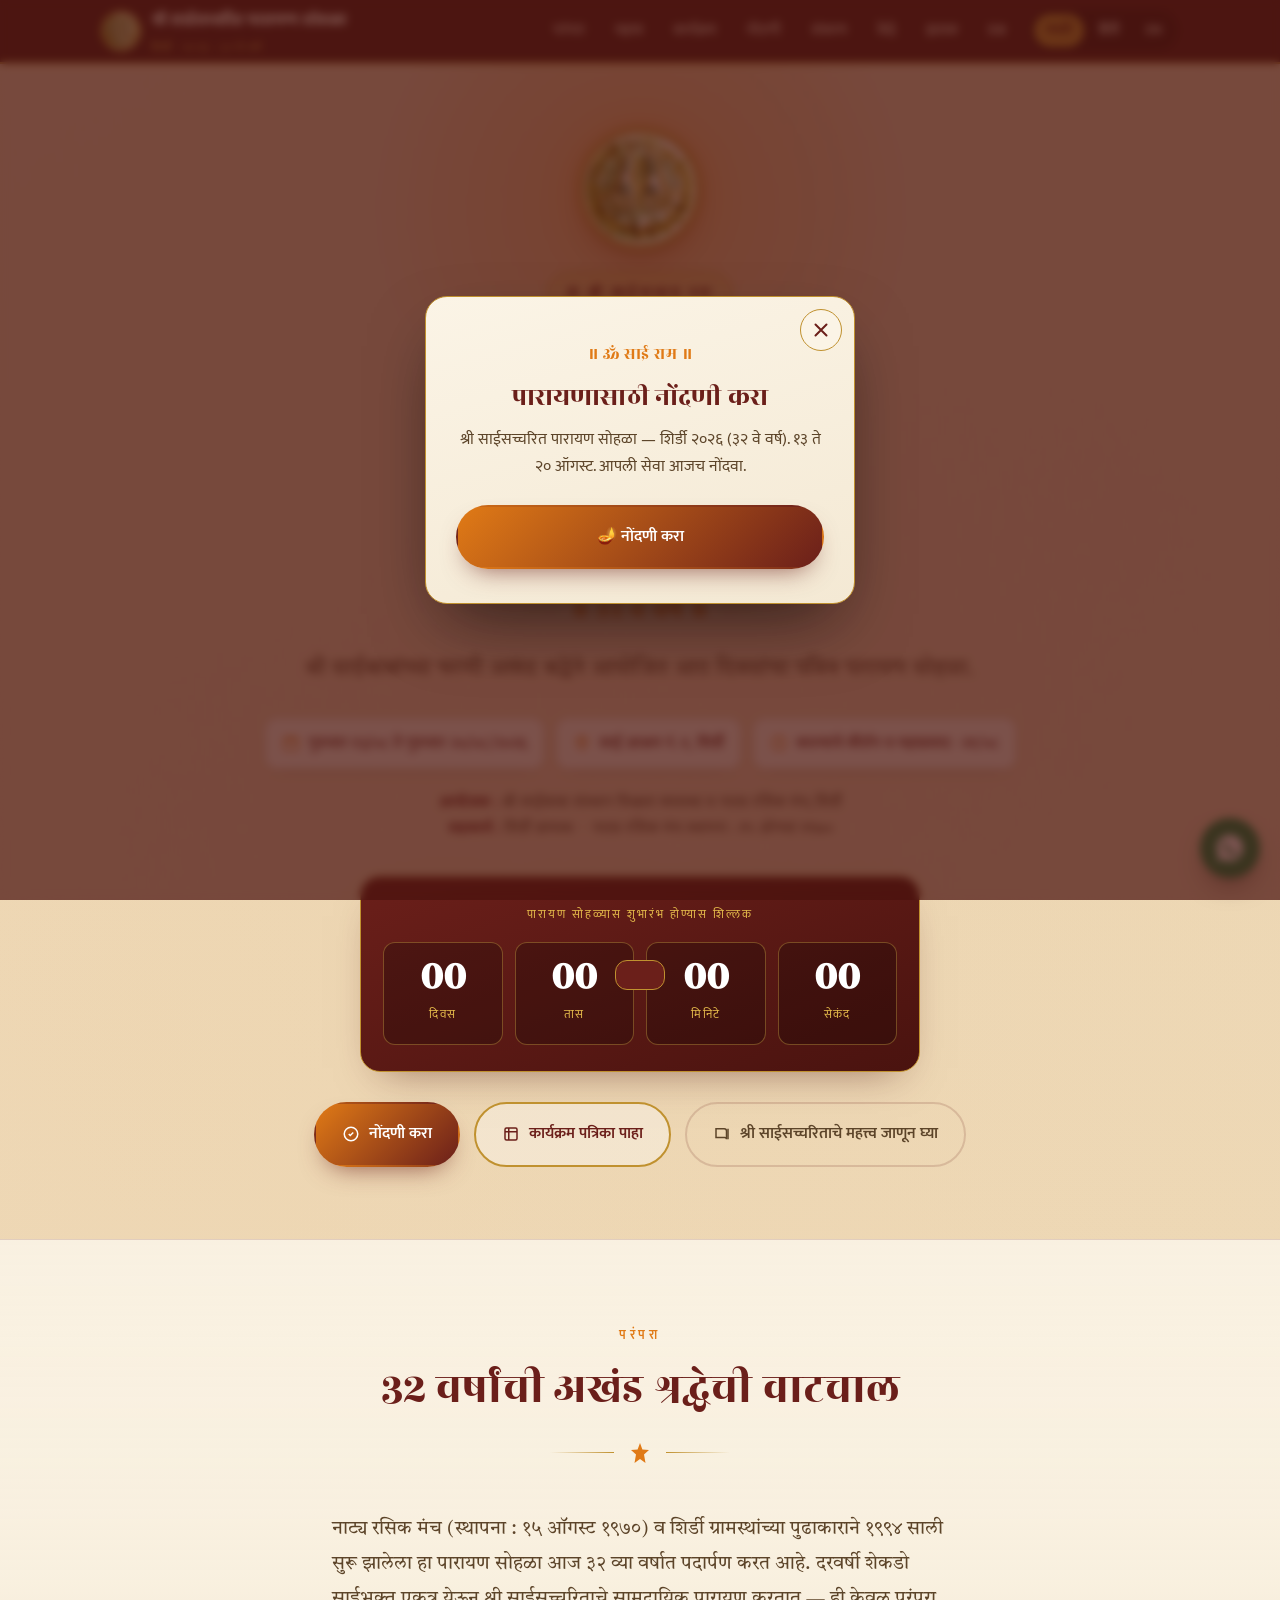
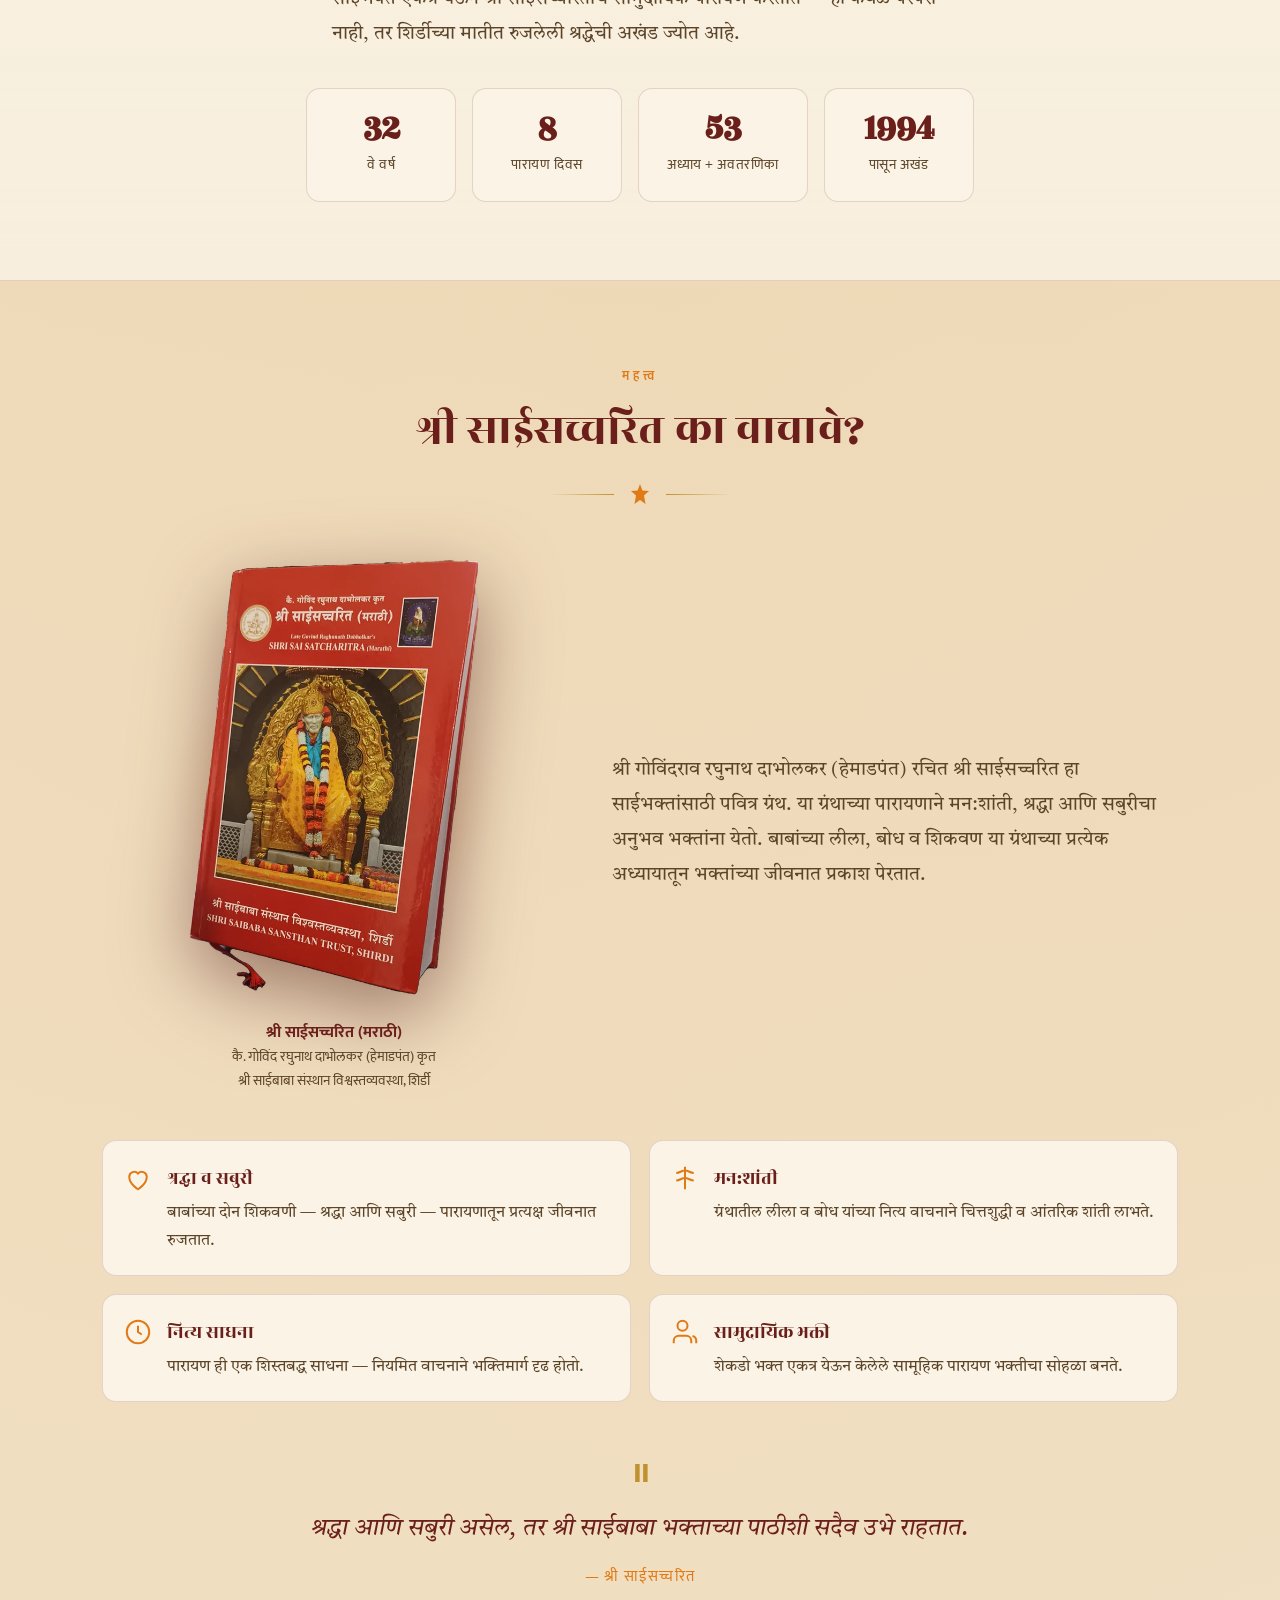
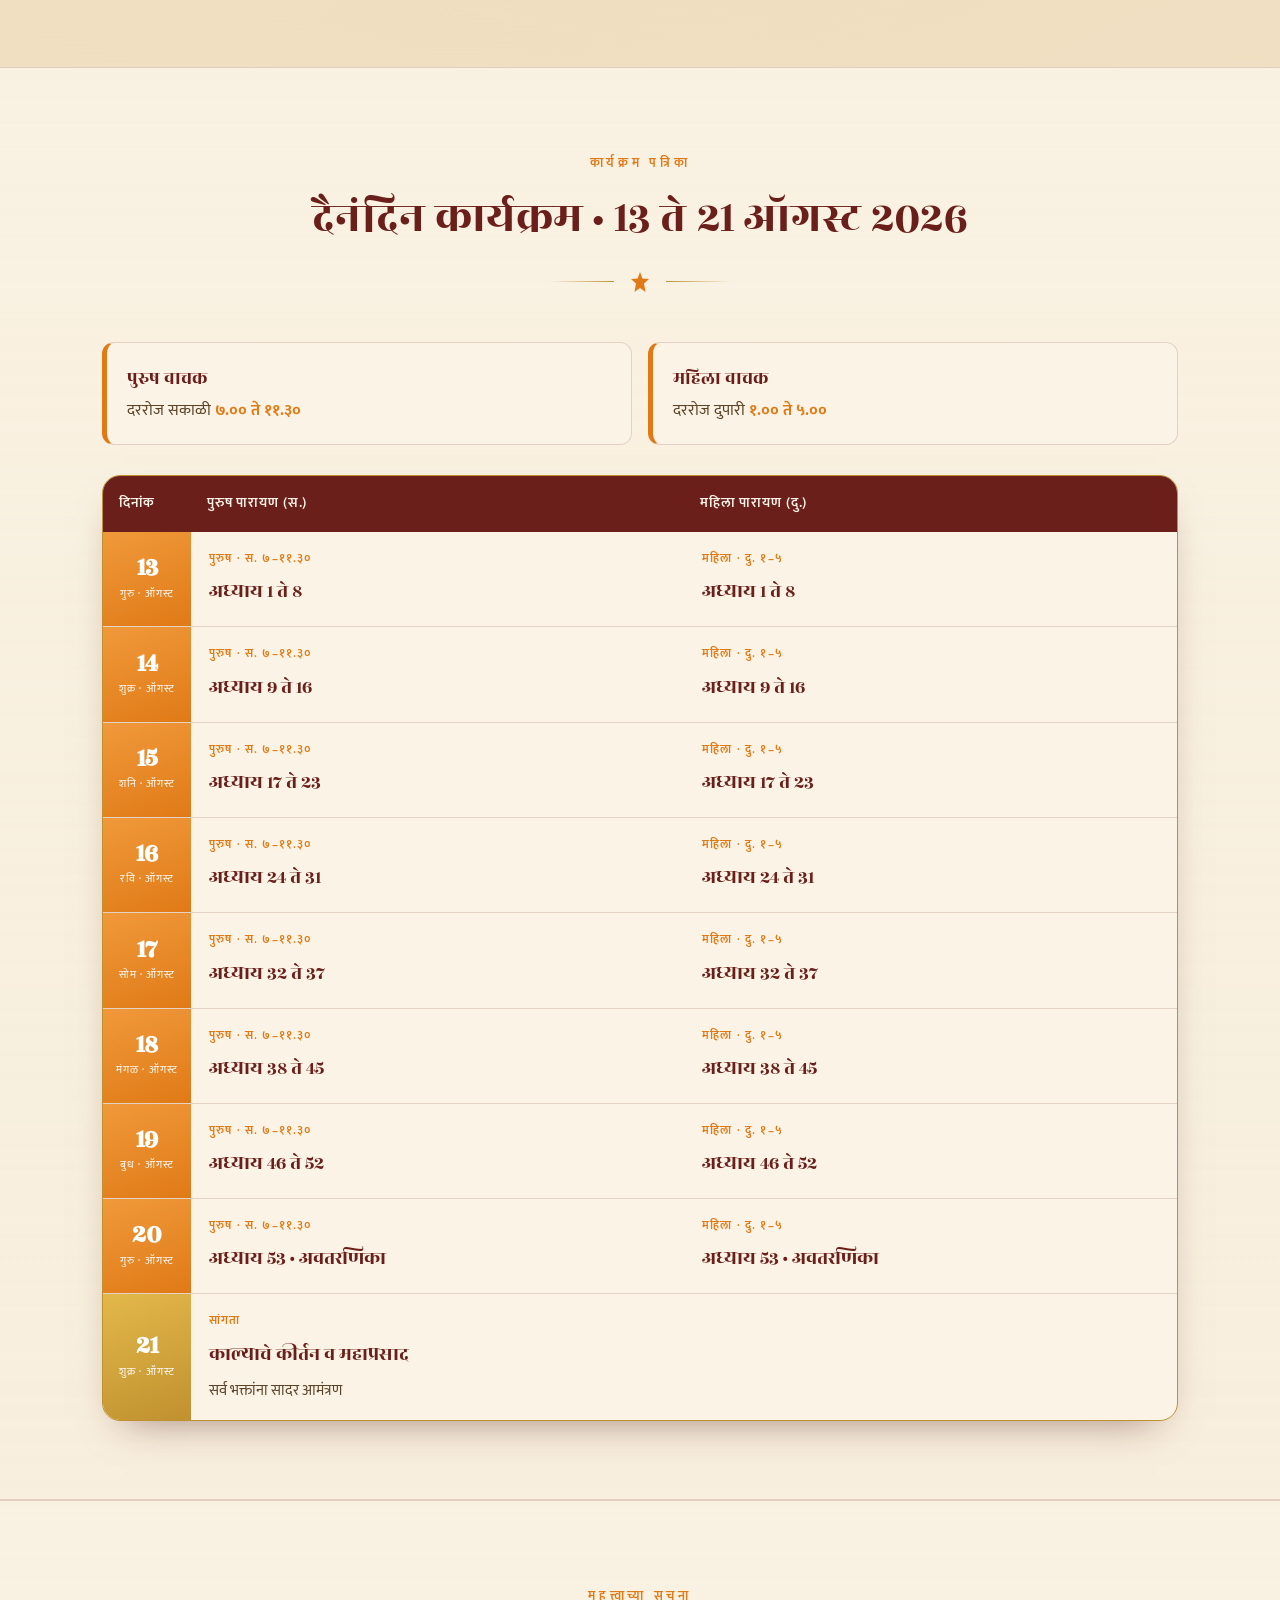
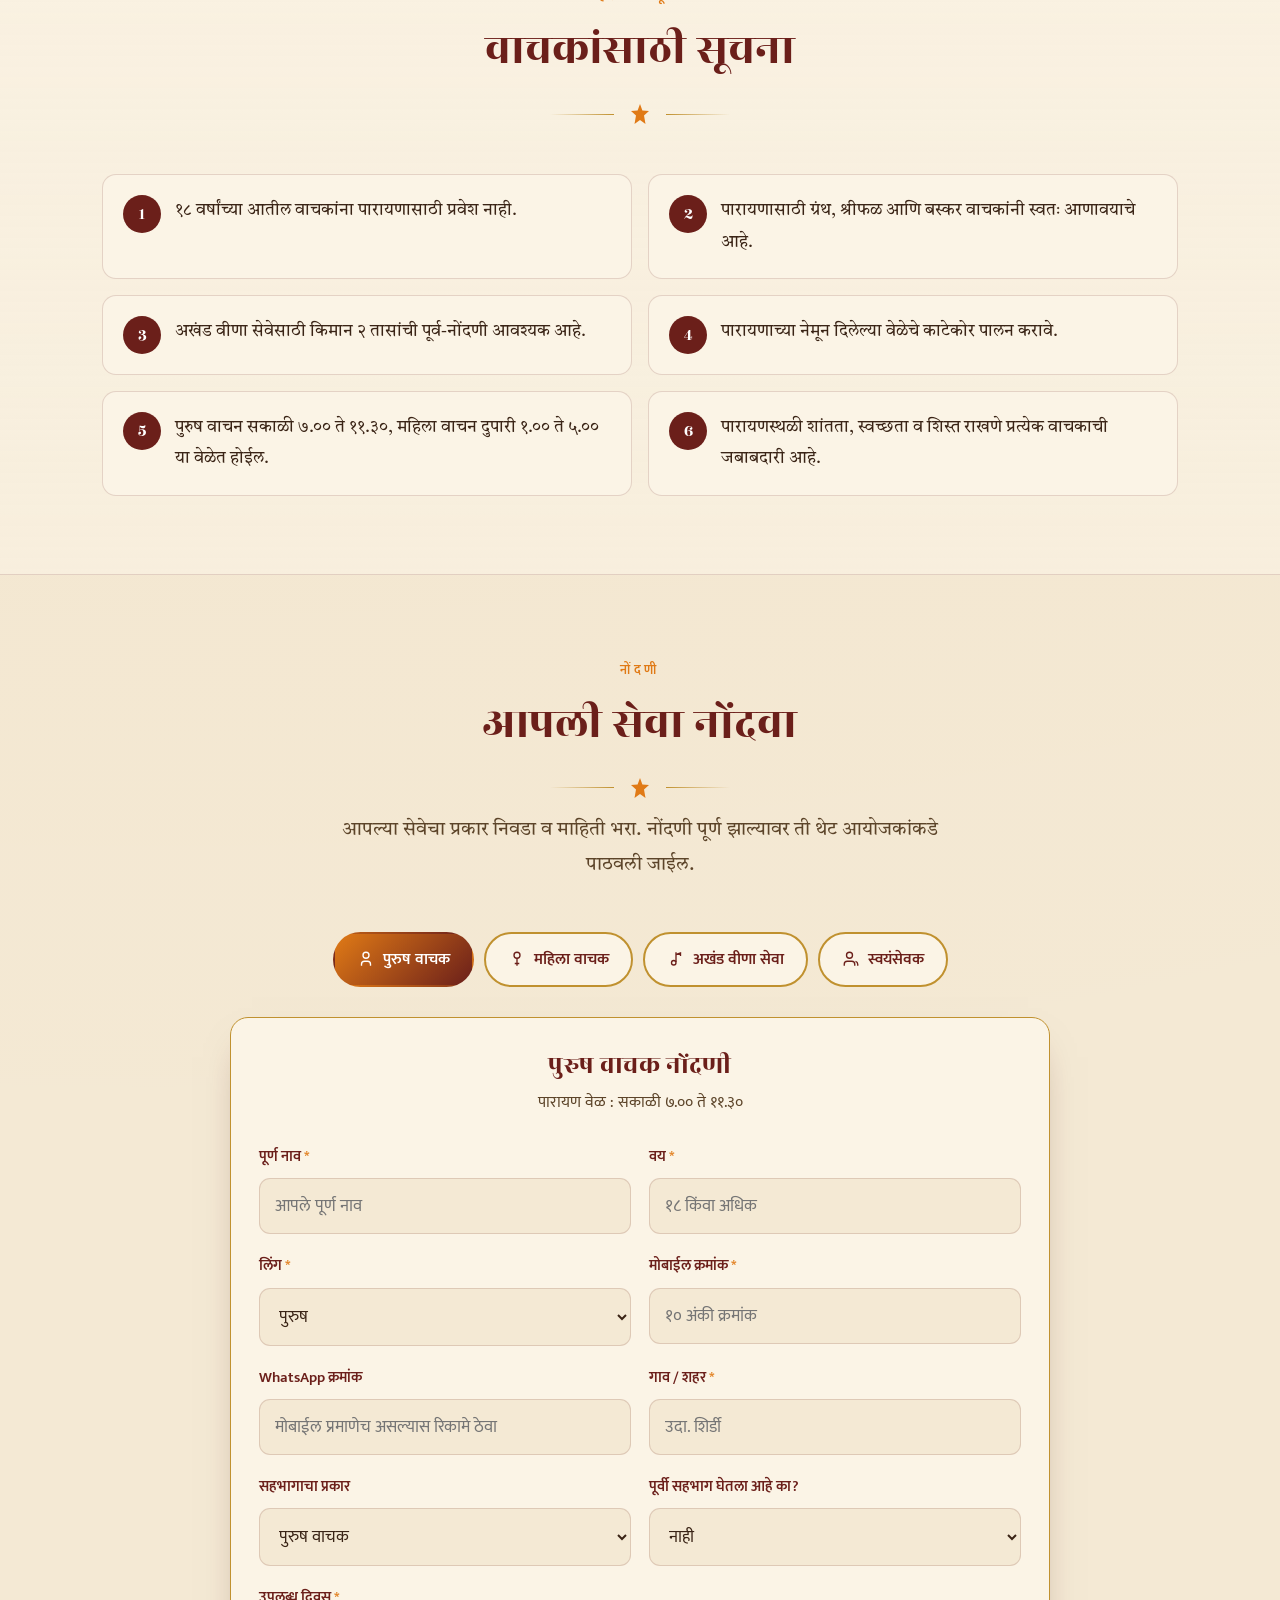
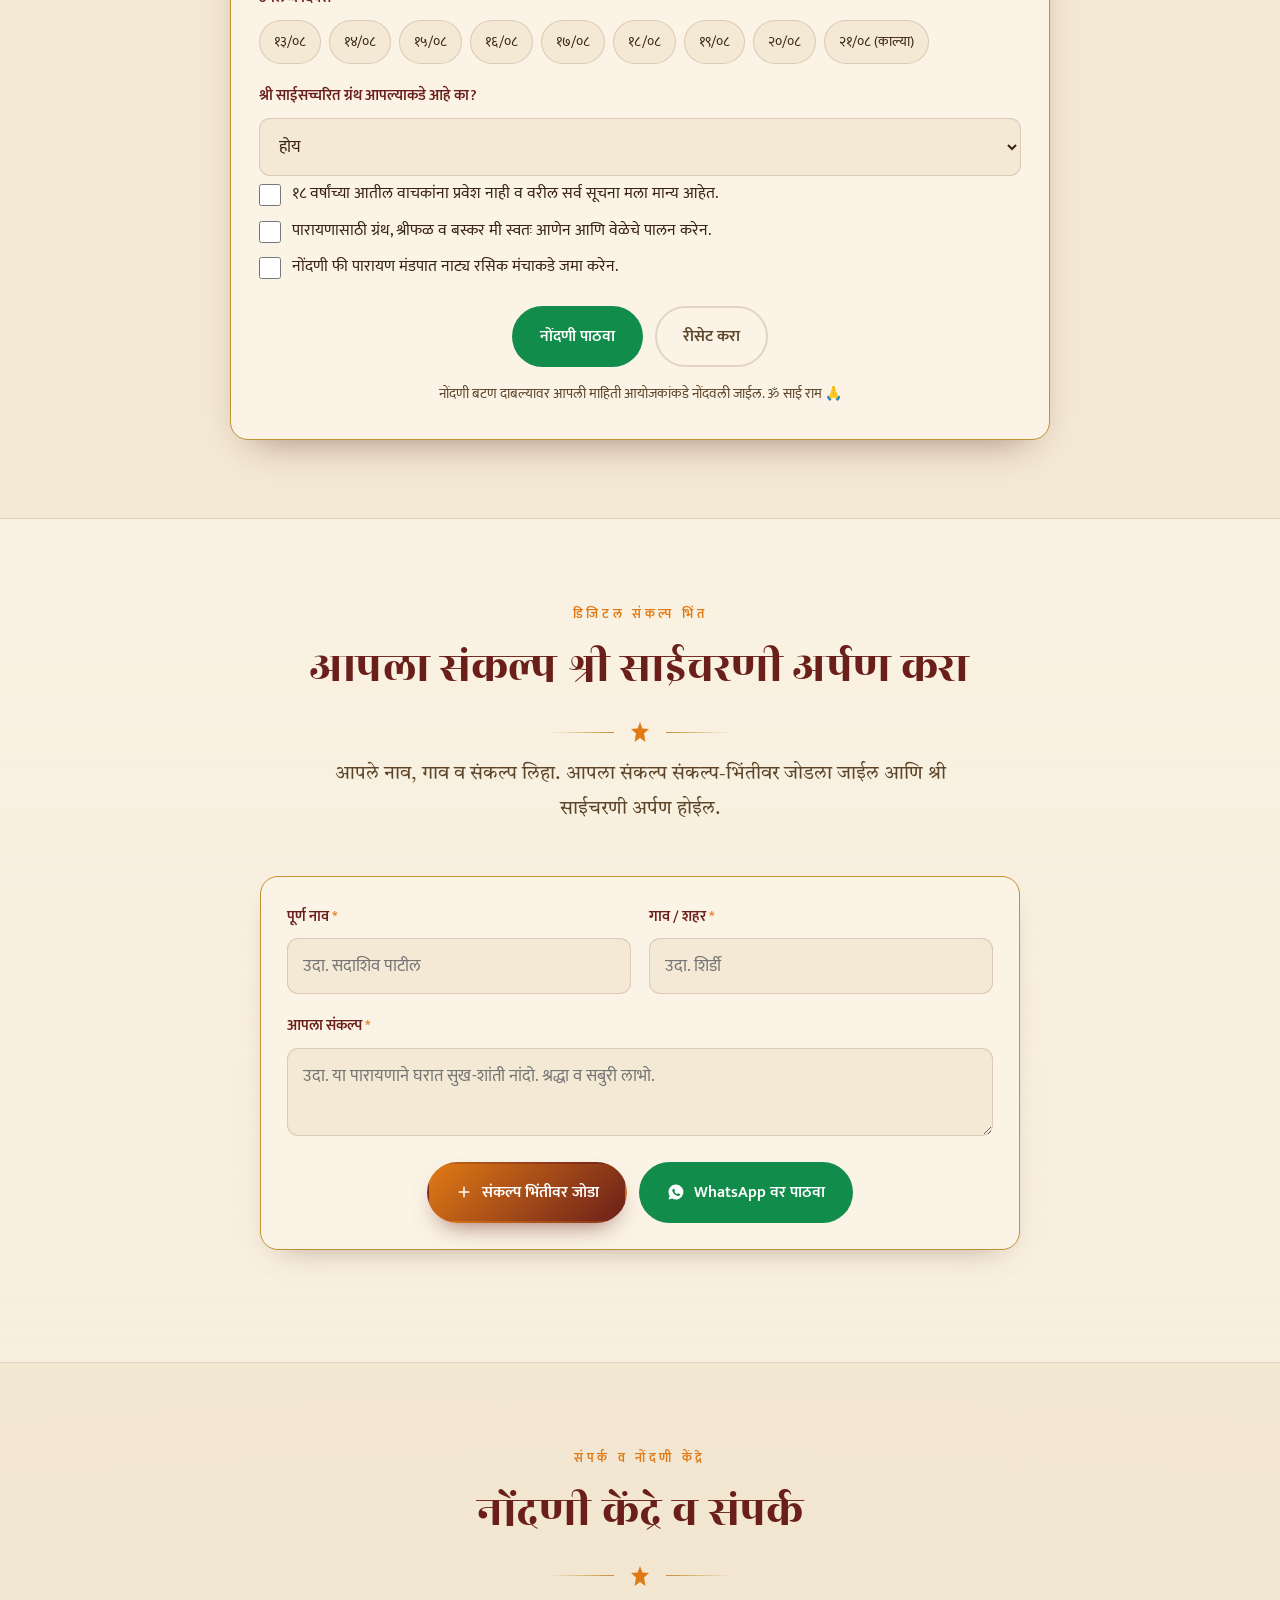
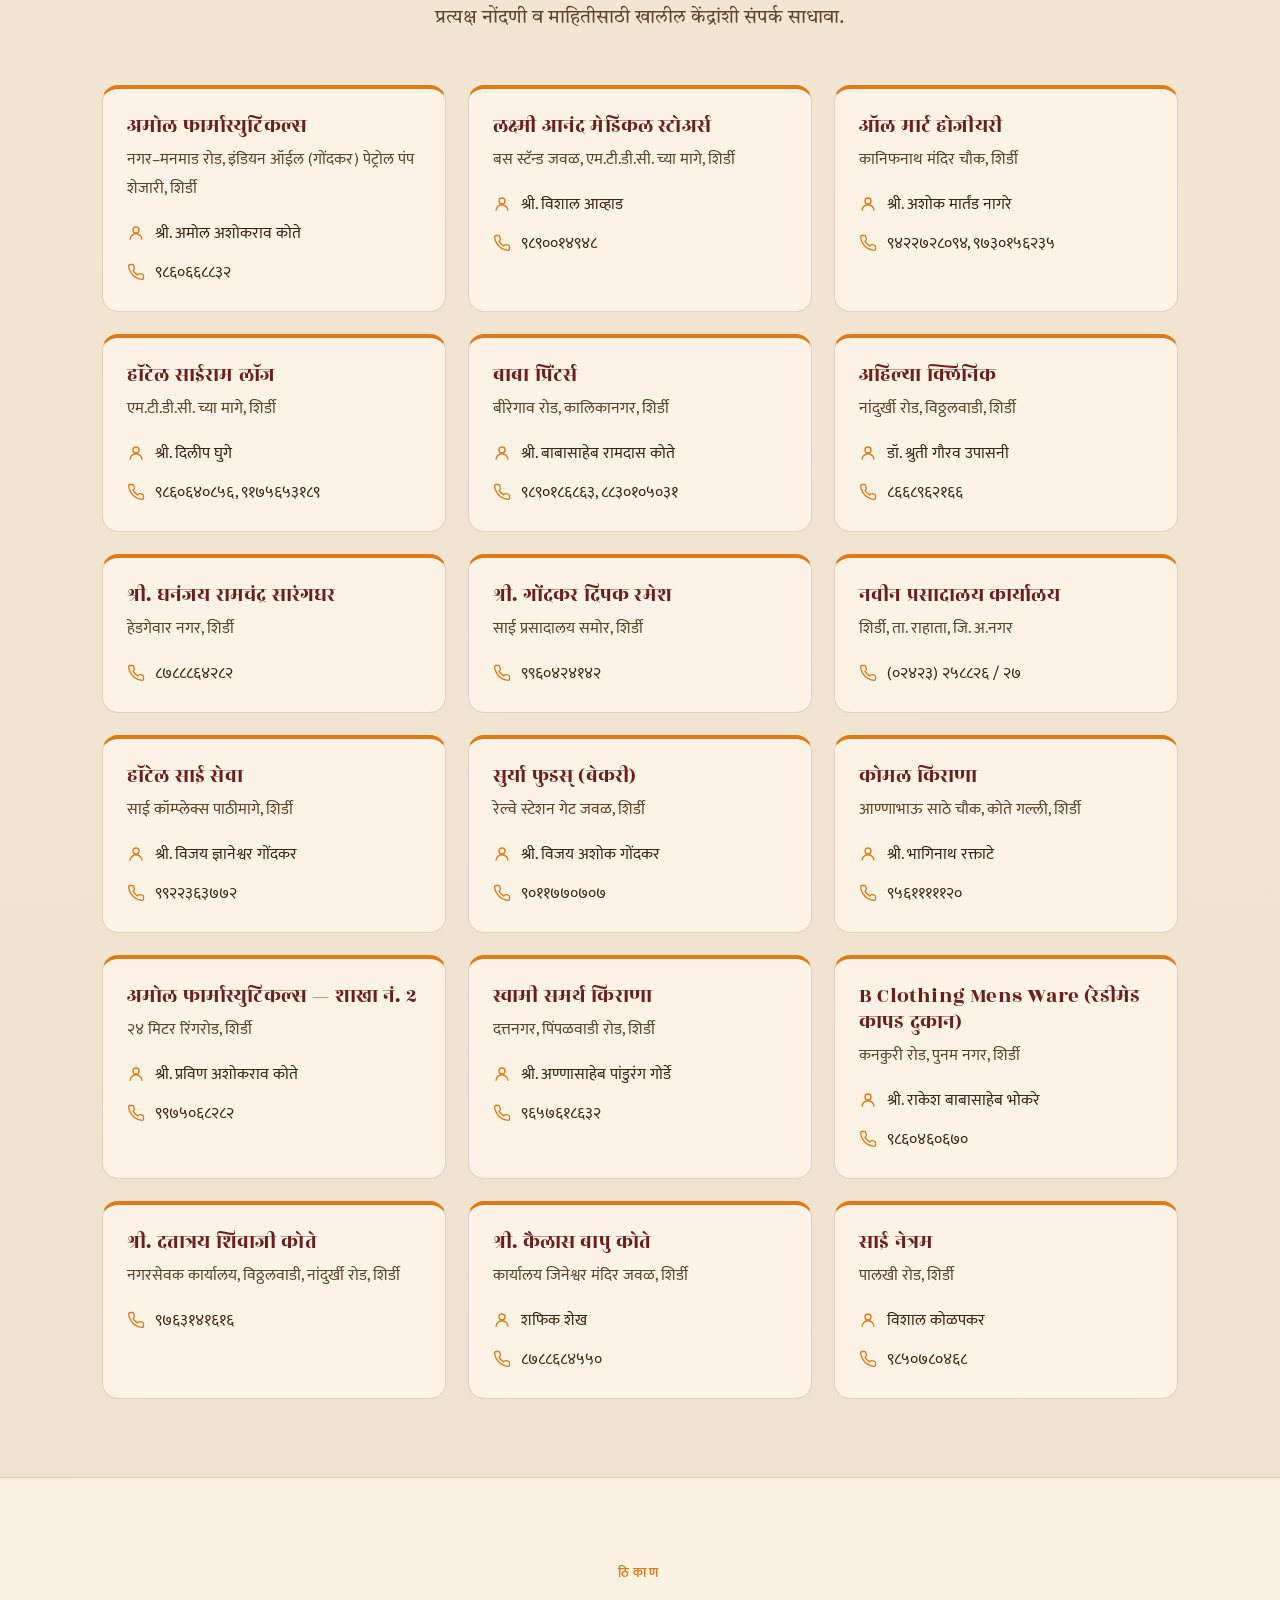
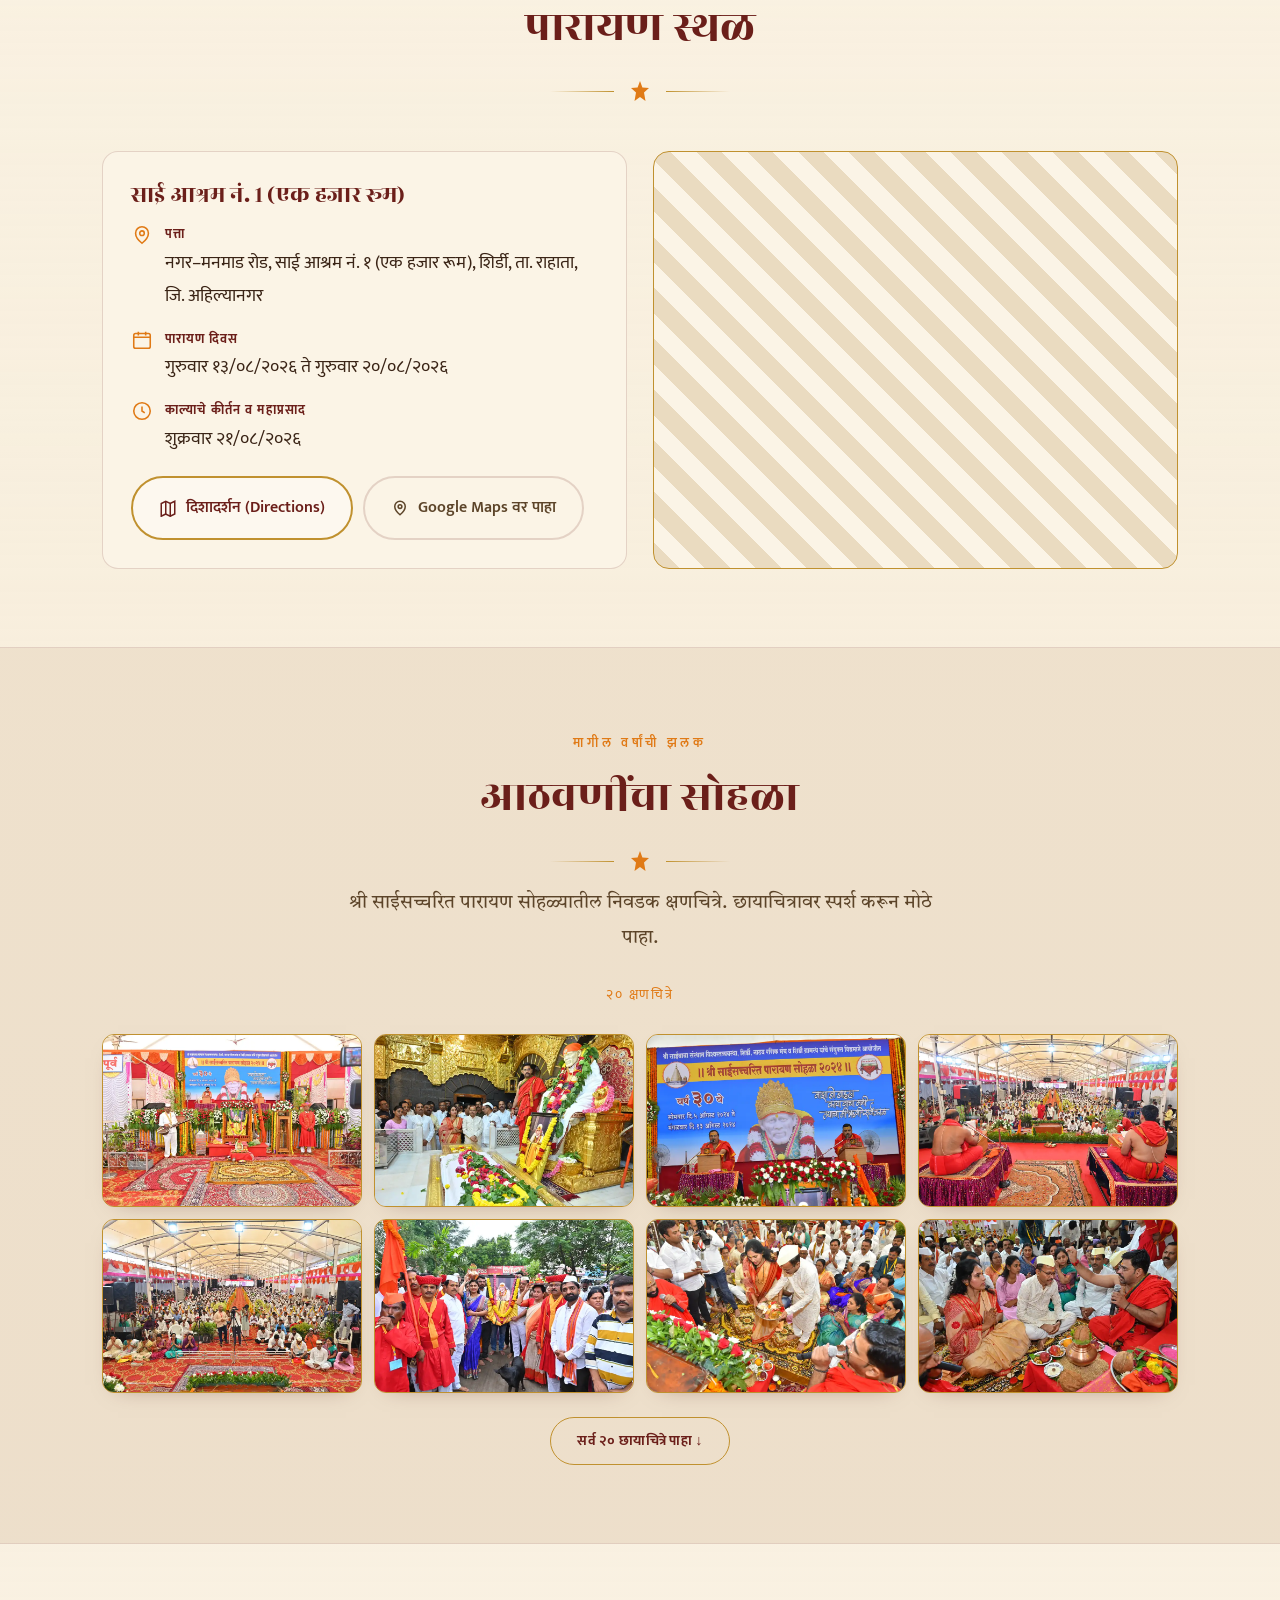
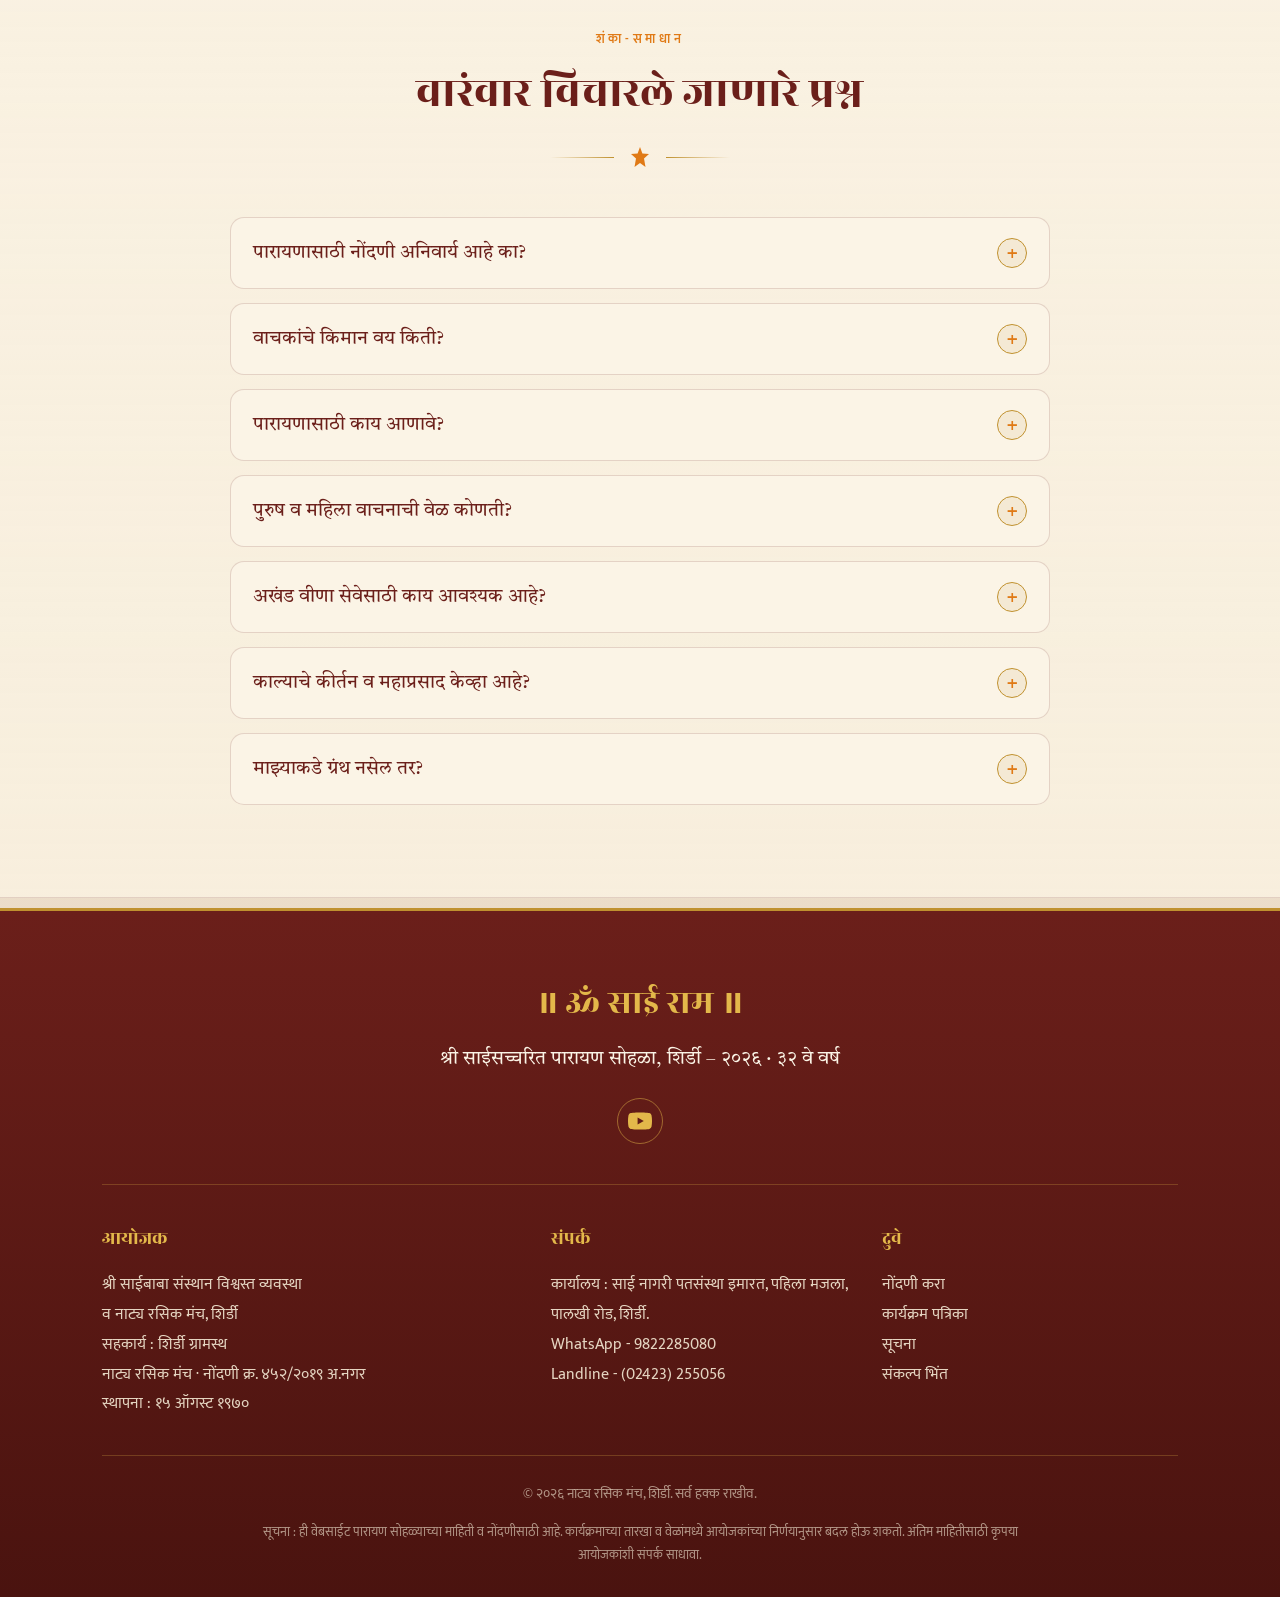
==== index.html @ a716f5c8 "Add files via upload" ====
<!DOCTYPE html>
<html lang="mr">
<head>
<meta charset="UTF-8" />
<meta name="viewport" content="width=device-width, initial-scale=1.0" />
<meta name="referrer" content="strict-origin-when-cross-origin" />
<meta name="robots" content="index, follow, max-image-preview:large, max-snippet:-1" />
<link rel="canonical" href="https://www.saiparayan.org/" />
<link rel="icon" type="image/svg+xml" href="[data-uri]" />

<!-- ===================== SEO ===================== -->
<title>श्री साईसच्चरित पारायण सोहळा, शिर्डी – २०२६ | ३२ वे वर्ष | नोंदणी सुरू</title>
<meta name="description" content="श्री साईसच्चरित पारायण सोहळा, शिर्डी – २०२६ (३२ वे वर्ष). गुरुवार १३ ऑगस्ट ते गुरुवार २० ऑगस्ट २०२६. काल्याचे कीर्तन व महाप्रसाद २१ ऑगस्ट. साई आश्रम नं. १ (एक हजार रूम), नगर–मनमाड रोड, शिर्डी. पुरुष व महिला वाचक, अखंड वीणा सेवा व स्वयंसेवक नोंदणी सुरू." />
<meta name="keywords" content="श्री साईसच्चरित पारायण, शिर्डी पारायण सोहळा 2026, Sai Satcharitra Parayan Shirdi, श्री साईबाबा संस्थान, नाट्य रसिक मंच शिर्डी, अखंड वीणा सेवा, पारायण नोंदणी" />
<meta name="author" content="श्री साईबाबा संस्थान विश्वस्त व्यवस्था व नाट्य रसिक मंच, शिर्डी" />
<meta name="theme-color" content="#6B1F1A" />

<!-- Open Graph -->
<meta property="og:type" content="website" />
<meta property="og:url" content="https://www.saiparayan.org/" />
<meta property="og:title" content="श्री साईसच्चरित पारायण सोहळा, शिर्डी – २०२६ | ३२ वे वर्ष" />
<meta property="og:description" content="गुरुवार १३ ते गुरुवार २० ऑगस्ट २०२६ · काल्याचे कीर्तन व महाप्रसाद २१ ऑगस्ट · साई आश्रम नं. १, शिर्डी. नोंदणी सुरू आहे." />
<meta property="og:locale" content="mr_IN" />
<meta property="og:site_name" content="श्री साईसच्चरित पारायण सोहळा, शिर्डी" />
<meta property="og:image" content="https://www.saiparayan.org/og-image.jpg" />
<meta property="og:image:width" content="1200" />
<meta property="og:image:height" content="630" />
<meta property="og:image:alt" content="श्री साईसच्चरित पारायण सोहळा, शिर्डी – २०२६" />

<!-- Twitter -->
<meta name="twitter:card" content="summary_large_image" />
<meta name="twitter:title" content="श्री साईसच्चरित पारायण सोहळा, शिर्डी – २०२६" />
<meta name="twitter:description" content="३२ वे वर्ष · १३–२० ऑगस्ट २०२६ · साई आश्रम नं. १, शिर्डी · नोंदणी सुरू." />
<meta name="twitter:image" content="https://www.saiparayan.org/og-image.jpg" />

<!-- Structured Event Schema -->
<script type="application/ld+json">
{
  "@context": "https://schema.org",
  "@type": "Event",
  "url": "https://www.saiparayan.org/",
  "image": "https://www.saiparayan.org/og-image.jpg",
  "name": "श्री साईसच्चरित पारायण सोहळा, शिर्डी – २०२६",
  "description": "३२ वे श्री साईसच्चरित पारायण सोहळा. श्री साईबाबा संस्थान विश्वस्त व्यवस्था व नाट्य रसिक मंच, शिर्डी यांच्या वतीने.",
  "startDate": "2026-08-13T07:00:00+05:30",
  "endDate": "2026-08-21T21:00:00+05:30",
  "eventStatus": "https://schema.org/EventScheduled",
  "eventAttendanceMode": "https://schema.org/OfflineEventAttendanceMode",
  "location": {
    "@type": "Place",
    "name": "साई आश्रम नं. १ (एक हजार रूम)",
    "address": {
      "@type": "PostalAddress",
      "streetAddress": "नगर–मनमाड रोड, साई आश्रम नं. १ (एक हजार रूम)",
      "addressLocality": "शिर्डी",
      "addressRegion": "अहिल्यानगर (ता. राहाता)",
      "addressCountry": "IN"
    }
  },
  "organizer": {
    "@type": "Organization",
    "name": "श्री साईबाबा संस्थान विश्वस्त व्यवस्था व नाट्य रसिक मंच, शिर्डी",
    "url": "https://www.saiparayan.org/"
  },
  "offers": {
    "@type": "Offer",
    "price": "0",
    "priceCurrency": "INR",
    "availability": "https://schema.org/InStock",
    "url": "https://www.saiparayan.org/#registration"
  }
}
</script>

<!-- Fonts -->
<link rel="preconnect" href="https://fonts.googleapis.com" />
<link rel="preconnect" href="https://fonts.gstatic.com" crossorigin />
<link href="https://fonts.googleapis.com/css2?family=Rozha+One&family=Tiro+Devanagari+Marathi:ital@0;1&family=Mukta:wght@300;400;500;600;700&display=swap" rel="stylesheet" />

<link rel="stylesheet" href="style.css" />
</head>
<body>

<!-- ===================== TOP BAR ===================== -->
<header class="topbar">
  <div class="wrap">
    <a href="#top" class="brand" aria-label="मुख्यपृष्ठ">
      <img class="brand-logo" src="[data-uri]" alt="श्री साई चरण" width="38" height="38" />
      <span>
        <b>श्री साईसच्चरित पारायण सोहळा</b>
        <small>शिर्डी · २०२६ · ३२ वे वर्ष</small>
      </span>
    </a>
    <nav class="topnav" aria-label="मुख्य नेव्हिगेशन">
      <a href="#about">परंपरा</a>
      <a href="#importance">महत्त्व</a>
      <a href="#schedule">कार्यक्रम</a>
      <a href="#registration">नोंदणी</a>
      <a href="#sankalp">संकल्प</a>
      <a href="#centres">केंद्रे</a>
      <a href="#gallery">झलक</a>
      <a href="#faq">प्रश्न</a>
      <div class="lang-toggle" role="group" aria-label="भाषा निवडा">
        <button data-set-lang="mr" class="active">मराठी</button>
        <button data-set-lang="hi">हिंदी</button>
        <button data-set-lang="en">EN</button>
      </div>
    </nav>
    <div class="lang-toggle lang-mobile" role="group" aria-label="भाषा निवडा">
      <button data-set-lang="mr" class="active">मराठी</button>
      <button data-set-lang="hi">हिंदी</button>
      <button data-set-lang="en">EN</button>
    </div>
    <button class="menu-btn" id="menuBtn" aria-label="मेनू उघडा">
      <svg viewBox="0 0 24 24" fill="none" stroke="currentColor" stroke-width="2" stroke-linecap="round"><path d="M4 6h16M4 12h16M4 18h16"/></svg>
    </button>
  </div>
</header>

<!-- mobile drawer -->
<div class="drawer" id="drawer">
  <button class="close" id="drawerClose" aria-label="बंद करा"><svg viewBox="0 0 24 24" fill="none" stroke="currentColor" stroke-width="2" stroke-linecap="round"><path d="M6 6l12 12M18 6L6 18"/></svg></button>
  <a href="#about">परंपरा</a>
  <a href="#importance">श्री साईसच्चरिताचे महत्त्व</a>
  <a href="#schedule">कार्यक्रम पत्रिका</a>
  <a href="#instructions">सूचना</a>
  <a href="#registration">नोंदणी करा</a>
  <a href="#sankalp">संकल्प भिंत</a>
  <a href="#centres">नोंदणी केंद्रे</a>
  <a href="#venue">ठिकाण</a>
  <a href="#gallery">मागील वर्षांची झलक</a>
  <a href="#faq">वारंवार विचारले जाणारे प्रश्न</a>
  <div class="lang-toggle" style="margin:14px auto 0" role="group" aria-label="भाषा">
    <button data-set-lang="mr" class="active">मराठी</button>
    <button data-set-lang="hi">हिंदी</button>
    <button data-set-lang="en">EN</button>
  </div>
</div>

<a id="top"></a>

<!-- ===================== HERO ===================== -->
<section class="hero">
  <div class="hero-glow"></div>
  <div class="wrap">
    <div class="paduka-badge">
      <img src="[data-uri]" alt="श्री साई चरण (पादुका)" />
    </div>
    <span class="year-tag">ॐ श्री साईनाथाय नमः</span>
    <h1>श्री साईसच्चरित<br>पारायण सोहळा,<br>शिर्डी – २०२६</h1>
    <div class="year-below">॥ ३२ वे वर्ष ॥</div>
    <p class="subtitle">श्री साईबाबांच्या चरणी अखंड श्रद्धेने आयोजित आठ दिवसांचा पवित्र पारायण सोहळा.</p>

    <div class="meta-row">
      <span class="meta-chip"><svg viewBox="0 0 24 24" fill="none" stroke="currentColor" stroke-width="1.8"><rect x="3" y="5" width="18" height="16" rx="2"/><path d="M3 9h18M8 3v4M16 3v4"/></svg> गुरुवार १३/०८ ते गुरुवार २०/०८/२०२६</span>
      <span class="meta-chip"><svg viewBox="0 0 24 24" fill="none" stroke="currentColor" stroke-width="1.8"><path d="M12 21s-7-5.7-7-11a7 7 0 0 1 14 0c0 5.3-7 11-7 11Z"/><circle cx="12" cy="10" r="2.5"/></svg> साई आश्रम नं. १, शिर्डी</span>
      <span class="meta-chip"><svg viewBox="0 0 24 24" fill="none" stroke="currentColor" stroke-width="1.8"><circle cx="12" cy="12" r="9"/><path d="M12 7v5l3 2"/></svg> काल्याचे कीर्तन व महाप्रसाद · २१/०८</span>
    </div>

    <p class="organiser">
      <b>आयोजक :</b> श्री साईबाबा संस्थान विश्वस्त व्यवस्था व नाट्य रसिक मंच, शिर्डी<br>
      <b>सहकार्य :</b> शिर्डी ग्रामस्थ &nbsp;·&nbsp; नाट्य रसिक मंच स्थापना : १५ ऑगस्ट १९७०
    </p>

    <!-- Countdown -->
    <div class="countdown-card">
      <p class="cd-label">पारायण सोहळ्यास शुभारंभ होण्यास शिल्लक</p>
      <div class="cd-grid">
        <div class="cd-cell"><b id="cd-d">००</b><span>दिवस</span></div>
        <div class="cd-cell"><b id="cd-h">००</b><span>तास</span></div>
        <div class="cd-cell"><b id="cd-m">००</b><span>मिनिटे</span></div>
        <div class="cd-cell"><b id="cd-s">००</b><span>सेकंद</span></div>
      </div>
    </div>

    <div class="hero-cta">
      <a href="#registration" class="btn btn-primary"><svg viewBox="0 0 24 24" width="18" height="18" fill="none" stroke="currentColor" stroke-width="2"><path d="M9 12l2 2 4-4"/><circle cx="12" cy="12" r="9"/></svg> नोंदणी करा</a>
      <a href="#schedule" class="btn btn-outline"><svg viewBox="0 0 24 24" width="18" height="18" fill="none" stroke="currentColor" stroke-width="2"><rect x="4" y="4" width="16" height="16" rx="2"/><path d="M4 9h16M9 4v16"/></svg> कार्यक्रम पत्रिका पाहा</a>
      <a href="#importance" class="btn btn-ghost"><svg viewBox="0 0 24 24" width="18" height="18" fill="none" stroke="currentColor" stroke-width="2"><path d="M4 5h11a3 3 0 0 1 3 3v11a2.5 2.5 0 0 0-2.5-2.5H4Z"/><path d="M20 5v14"/></svg> श्री साईसच्चरिताचे महत्त्व जाणून घ्या</a>
    </div>
  </div>
</section>

<!-- ===================== ABOUT / TRADITION ===================== -->
<section id="about" class="alt">
  <div class="wrap">
    <div class="section-head">
      <span class="eyebrow">परंपरा</span>
      <h2 class="section-title">३२ वर्षांची अखंड श्रद्धेची वाटचाल</h2>
      <div class="divider-motif"><span></span><svg viewBox="0 0 24 24" fill="currentColor"><path d="M12 2l2.4 6.6L21 9l-5 4.5L17.5 22 12 18l-5.5 4L8 13.5 3 9l6.6-.4Z"/></svg><span></span></div>
    </div>

    <p class="section-lead">
      नाट्य रसिक मंच (स्थापना : १५ ऑगस्ट १९७०) व शिर्डी ग्रामस्थांच्या पुढाकाराने १९९४ साली सुरू झालेला हा पारायण सोहळा आज ३२ व्या वर्षात पदार्पण करत आहे. दरवर्षी शेकडो साईभक्त एकत्र येऊन श्री साईसच्चरिताचे सामुदायिक पारायण करतात — ही केवळ परंपरा नाही, तर शिर्डीच्या मातीत रुजलेली श्रद्धेची अखंड ज्योत आहे.
    </p>

    <div class="stat-strip">
      <div class="stat"><b>३२</b><span>वे वर्ष</span></div>
      <div class="stat"><b>८</b><span>पारायण दिवस</span></div>
      <div class="stat"><b>५३</b><span>अध्याय + अवतरणिका</span></div>
      <div class="stat"><b>१९९४</b><span>पासून अखंड</span></div>
    </div>
  </div>
</section>

<!-- ===================== IMPORTANCE ===================== -->
<section id="importance">
  <div class="wrap">
    <div class="section-head">
      <span class="eyebrow">महत्त्व</span>
      <h2 class="section-title">श्री साईसच्चरित का वाचावे?</h2>
      <div class="divider-motif"><span></span><svg viewBox="0 0 24 24" fill="currentColor"><path d="M12 2l2.4 6.6L21 9l-5 4.5L17.5 22 12 18l-5.5 4L8 13.5 3 9l6.6-.4Z"/></svg><span></span></div>
    </div>

    <div class="granth-band">
      <div class="granth-visual">
        <img src="[data-uri]" alt="श्री साईसच्चरित (मराठी) ग्रंथ — श्री साईबाबा संस्थान विश्वस्तव्यवस्था, शिर्डी" loading="lazy" />
        <p class="granth-caption"><b>श्री साईसच्चरित (मराठी)</b><br>कै. गोविंद रघुनाथ दाभोलकर (हेमाडपंत) कृत<br>श्री साईबाबा संस्थान विश्वस्तव्यवस्था, शिर्डी</p>
      </div>
      <div class="granth-text">
        <p class="section-lead">श्री गोविंदराव रघुनाथ दाभोलकर (हेमाडपंत) रचित श्री साईसच्चरित हा साईभक्तांसाठी पवित्र ग्रंथ. या ग्रंथाच्या पारायणाने मन:शांती, श्रद्धा आणि सबुरीचा अनुभव भक्तांना येतो. बाबांच्या लीला, बोध व शिकवण या ग्रंथाच्या प्रत्येक अध्यायातून भक्तांच्या जीवनात प्रकाश पेरतात.</p>
      </div>
    </div>

    <div class="imp-grid">
      <div class="imp-item">
        <svg viewBox="0 0 24 24" fill="none" stroke="currentColor" stroke-width="1.6"><path d="M12 21s-7-4-7-10a4 4 0 0 1 7-2.6A4 4 0 0 1 19 11c0 6-7 10-7 10Z"/></svg>
        <div><h4>श्रद्धा व सबुरी</h4><p>बाबांच्या दोन शिकवणी — श्रद्धा आणि सबुरी — पारायणातून प्रत्यक्ष जीवनात रुजतात.</p></div>
      </div>
      <div class="imp-item">
        <svg viewBox="0 0 24 24" fill="none" stroke="currentColor" stroke-width="1.6"><path d="M12 3v18M5 8c3 0 4-2 7-2s4 2 7 2M5 14c3 0 4-2 7-2s4 2 7 2"/></svg>
        <div><h4>मन:शांती</h4><p>ग्रंथातील लीला व बोध यांच्या नित्य वाचनाने चित्तशुद्धी व आंतरिक शांती लाभते.</p></div>
      </div>
      <div class="imp-item">
        <svg viewBox="0 0 24 24" fill="none" stroke="currentColor" stroke-width="1.6"><circle cx="12" cy="12" r="9"/><path d="M12 7v5l3 2"/></svg>
        <div><h4>नित्य साधना</h4><p>पारायण ही एक शिस्तबद्ध साधना — नियमित वाचनाने भक्तिमार्ग दृढ होतो.</p></div>
      </div>
      <div class="imp-item">
        <svg viewBox="0 0 24 24" fill="none" stroke="currentColor" stroke-width="1.6"><path d="M17 21v-2a4 4 0 0 0-4-4H7a4 4 0 0 0-4 4v2"/><circle cx="10" cy="7" r="4"/><path d="M21 21v-2a4 4 0 0 0-3-3.8"/></svg>
        <div><h4>सामुदायिक भक्ती</h4><p>शेकडो भक्त एकत्र येऊन केलेले सामूहिक पारायण भक्तीचा सोहळा बनते.</p></div>
      </div>
    </div>

    <blockquote class="quote">
      श्रद्धा आणि सबुरी असेल, तर श्री साईबाबा भक्ताच्या पाठीशी सदैव उभे राहतात.
      <cite>— श्री साईसच्चरित</cite>
    </blockquote>
  </div>
</section>

<!-- ===================== SCHEDULE ===================== -->
<section id="schedule" class="alt">
  <div class="wrap">
    <div class="section-head">
      <span class="eyebrow">कार्यक्रम पत्रिका</span>
      <h2 class="section-title">दैनंदिन कार्यक्रम · १३ ते २१ ऑगस्ट २०२६</h2>
      <div class="divider-motif"><span></span><svg viewBox="0 0 24 24" fill="currentColor"><path d="M12 2l2.4 6.6L21 9l-5 4.5L17.5 22 12 18l-5.5 4L8 13.5 3 9l6.6-.4Z"/></svg><span></span></div>
    </div>

    <div class="timing-banner">
      <div class="tb"><h4>पुरुष वाचक</h4><p>दररोज सकाळी <b>७.०० ते ११.३०</b></p></div>
      <div class="tb"><h4>महिला वाचक</h4><p>दररोज दुपारी <b>१.०० ते ५.००</b></p></div>
    </div>

    <div class="ledger" id="scheduleLedger">
      <div class="ledger-row ledger-head">
        <div>दिनांक</div><div>पुरुष पारायण (स.)</div><div>महिला पारायण (दु.)</div>
      </div>
      <!-- rows injected by JS -->
    </div>
  </div>
</section>

<!-- ===================== READING GUIDE ===================== -->
<!-- ===================== INSTRUCTIONS ===================== -->
<section id="instructions" class="alt">
  <div class="wrap">
    <div class="section-head">
      <span class="eyebrow">महत्त्वाच्या सूचना</span>
      <h2 class="section-title">वाचकांसाठी सूचना</h2>
      <div class="divider-motif"><span></span><svg viewBox="0 0 24 24" fill="currentColor"><path d="M12 2l2.4 6.6L21 9l-5 4.5L17.5 22 12 18l-5.5 4L8 13.5 3 9l6.6-.4Z"/></svg><span></span></div>
    </div>
    <div class="rules">
      <div class="rule"><span class="rnum">१</span><p>१८ वर्षांच्या आतील वाचकांना पारायणासाठी प्रवेश नाही.</p></div>
      <div class="rule"><span class="rnum">२</span><p>पारायणासाठी ग्रंथ, श्रीफळ आणि बस्कर वाचकांनी स्वतः आणावयाचे आहे.</p></div>
      <div class="rule"><span class="rnum">३</span><p>अखंड वीणा सेवेसाठी किमान २ तासांची पूर्व-नोंदणी आवश्यक आहे.</p></div>
      <div class="rule"><span class="rnum">४</span><p>पारायणाच्या नेमून दिलेल्या वेळेचे काटेकोर पालन करावे.</p></div>
      <div class="rule"><span class="rnum">५</span><p>पुरुष वाचन सकाळी ७.०० ते ११.३०, महिला वाचन दुपारी १.०० ते ५.०० या वेळेत होईल.</p></div>
      <div class="rule"><span class="rnum">६</span><p>पारायणस्थळी शांतता, स्वच्छता व शिस्त राखणे प्रत्येक वाचकाची जबाबदारी आहे.</p></div>
    </div>
  </div>
</section>

<!-- ===================== REGISTRATION ===================== -->
<section id="registration">
  <div class="wrap">
    <div class="section-head">
      <span class="eyebrow">नोंदणी</span>
      <h2 class="section-title">आपली सेवा नोंदवा</h2>
      <div class="divider-motif"><span></span><svg viewBox="0 0 24 24" fill="currentColor"><path d="M12 2l2.4 6.6L21 9l-5 4.5L17.5 22 12 18l-5.5 4L8 13.5 3 9l6.6-.4Z"/></svg><span></span></div>
      <p class="section-lead">आपल्या सेवेचा प्रकार निवडा व माहिती भरा. नोंदणी पूर्ण झाल्यावर ती थेट आयोजकांकडे पाठवली जाईल.</p>
    </div>

    <div class="reg-tabs" role="tablist">
      <button class="reg-tab active" data-tab="purush"><svg viewBox="0 0 24 24" fill="none" stroke="currentColor" stroke-width="1.8"><circle cx="12" cy="7" r="4"/><path d="M6 21v-2a4 4 0 0 1 4-4h4a4 4 0 0 1 4 4v2"/></svg> पुरुष वाचक</button>
      <button class="reg-tab" data-tab="mahila"><svg viewBox="0 0 24 24" fill="none" stroke="currentColor" stroke-width="1.8"><circle cx="12" cy="7" r="4"/><path d="M12 11v10M9 18h6"/></svg> महिला वाचक</button>
      <button class="reg-tab" data-tab="veena"><svg viewBox="0 0 24 24" fill="none" stroke="currentColor" stroke-width="1.8"><path d="M12 3v13"/><circle cx="9" cy="17" r="3"/><path d="M12 6l6-2v4"/></svg> अखंड वीणा सेवा</button>
      <button class="reg-tab" data-tab="seva"><svg viewBox="0 0 24 24" fill="none" stroke="currentColor" stroke-width="1.8"><path d="M17 21v-2a4 4 0 0 0-4-4H7a4 4 0 0 0-4 4v2"/><circle cx="10" cy="7" r="4"/><path d="M21 21v-2a4 4 0 0 0-3-3.8"/></svg> स्वयंसेवक</button>
    </div>

    <!-- forms injected/toggled by JS; single template reused -->
    <div class="form-panel active" data-panel="purush">
      <h3>पुरुष वाचक नोंदणी</h3>
      <p class="panel-sub">पारायण वेळ : सकाळी ७.०० ते ११.३०</p>
    </div>
    <div class="form-panel" data-panel="mahila">
      <h3>महिला वाचक नोंदणी</h3>
      <p class="panel-sub">पारायण वेळ : दुपारी १.०० ते ५.००</p>
    </div>
    <div class="form-panel" data-panel="veena">
      <h3>अखंड वीणा सेवा नोंदणी</h3>
      <p class="panel-sub">किमान २ तासांची सेवा-नोंदणी आवश्यक</p>
    </div>
    <div class="form-panel" data-panel="seva">
      <h3>स्वयंसेवक नोंदणी</h3>
      <p class="panel-sub">व्यवस्था, प्रसाद, स्वच्छता व मार्गदर्शन सेवेसाठी</p>
    </div>
  </div>
</section>

<!-- ===================== SANKALP WALL ===================== -->
<section id="sankalp" class="alt">
  <div class="wrap">
    <div class="section-head">
      <span class="eyebrow">डिजिटल संकल्प भिंत</span>
      <h2 class="section-title">आपला संकल्प श्री साईचरणी अर्पण करा</h2>
      <div class="divider-motif"><span></span><svg viewBox="0 0 24 24" fill="currentColor"><path d="M12 2l2.4 6.6L21 9l-5 4.5L17.5 22 12 18l-5.5 4L8 13.5 3 9l6.6-.4Z"/></svg><span></span></div>
      <p class="section-lead">आपले नाव, गाव व संकल्प लिहा. आपला संकल्प संकल्प-भिंतीवर जोडला जाईल आणि श्री साईचरणी अर्पण होईल.</p>
    </div>

    <div class="sankalp-form">
      <div class="form-grid">
        <div class="field"><label>पूर्ण नाव <span class="req">*</span></label><input id="sk-name" type="text" placeholder="उदा. सदाशिव पाटील" /></div>
        <div class="field"><label>गाव / शहर <span class="req">*</span></label><input id="sk-city" type="text" placeholder="उदा. शिर्डी" /></div>
        <div class="field full"><label>आपला संकल्प <span class="req">*</span></label><textarea id="sk-text" placeholder="उदा. या पारायणाने घरात सुख-शांती नांदो. श्रद्धा व सबुरी लाभो."></textarea></div>
      </div>
      <div class="form-actions">
        <button class="btn btn-primary" id="sk-add"><svg viewBox="0 0 24 24" width="18" height="18" fill="none" stroke="currentColor" stroke-width="2"><path d="M12 5v14M5 12h14"/></svg> संकल्प भिंतीवर जोडा</button>
        <button class="btn btn-wa" id="sk-wa"><svg viewBox="0 0 24 24" width="18" height="18" fill="currentColor"><path d="M12 2a10 10 0 0 0-8.5 15.2L2 22l4.9-1.3A10 10 0 1 0 12 2Zm5.3 14.1c-.2.6-1.2 1.1-1.7 1.2-.4.1-1 .1-1.6-.1-.4-.1-.9-.3-1.5-.6-2.6-1.1-4.3-3.7-4.4-3.9-.1-.2-1-1.4-1-2.6s.6-1.8.9-2.1c.2-.2.5-.3.7-.3h.5c.2 0 .4 0 .6.5l.8 1.9c.1.2.1.4 0 .5l-.4.6c-.1.2-.3.3-.1.6.1.3.7 1.1 1.4 1.7.9.8 1.6 1 1.9 1.2.2.1.4.1.5-.1l.7-.8c.2-.2.3-.2.6-.1l1.8.9c.3.1.5.2.5.4.1.1.1.6-.1 1.1Z"/></svg> WhatsApp वर पाठवा</button>
      </div>
    </div>

    <div class="sankalp-wall" id="sankalpWall"></div>
  </div>
</section>

<!-- ===================== CENTRES ===================== -->
<section id="centres">
  <div class="wrap">
    <div class="section-head">
      <span class="eyebrow">संपर्क व नोंदणी केंद्रे</span>
      <h2 class="section-title">नोंदणी केंद्रे व संपर्क</h2>
      <div class="divider-motif"><span></span><svg viewBox="0 0 24 24" fill="currentColor"><path d="M12 2l2.4 6.6L21 9l-5 4.5L17.5 22 12 18l-5.5 4L8 13.5 3 9l6.6-.4Z"/></svg><span></span></div>
      <p class="section-lead">प्रत्यक्ष नोंदणी व माहितीसाठी खालील केंद्रांशी संपर्क साधावा.</p>
    </div>

    <div class="grid g3" id="centreGrid"></div>
  </div>
</section>

<!-- ===================== VENUE ===================== -->
<section id="venue" class="alt">
  <div class="wrap">
    <div class="section-head">
      <span class="eyebrow">ठिकाण</span>
      <h2 class="section-title">पारायण स्थळ</h2>
      <div class="divider-motif"><span></span><svg viewBox="0 0 24 24" fill="currentColor"><path d="M12 2l2.4 6.6L21 9l-5 4.5L17.5 22 12 18l-5.5 4L8 13.5 3 9l6.6-.4Z"/></svg><span></span></div>
    </div>
    <div class="venue-wrap">
      <div class="venue-info">
        <h3>साई आश्रम नं. १ (एक हजार रूम)</h3>
        <div class="vrow"><svg viewBox="0 0 24 24" fill="none" stroke="currentColor" stroke-width="1.7"><path d="M12 21s-7-5.7-7-11a7 7 0 0 1 14 0c0 5.3-7 11-7 11Z"/><circle cx="12" cy="10" r="2.5"/></svg><span><b>पत्ता</b>नगर–मनमाड रोड, साई आश्रम नं. १ (एक हजार रूम), शिर्डी, ता. राहाता, जि. अहिल्यानगर</span></div>
        <div class="vrow"><svg viewBox="0 0 24 24" fill="none" stroke="currentColor" stroke-width="1.7"><rect x="3" y="5" width="18" height="16" rx="2"/><path d="M3 9h18M8 3v4M16 3v4"/></svg><span><b>पारायण दिवस</b>गुरुवार १३/०८/२०२६ ते गुरुवार २०/०८/२०२६</span></div>
        <div class="vrow"><svg viewBox="0 0 24 24" fill="none" stroke="currentColor" stroke-width="1.7"><circle cx="12" cy="12" r="9"/><path d="M12 7v5l3 2"/></svg><span><b>काल्याचे कीर्तन व महाप्रसाद</b>शुक्रवार २१/०८/२०२६</span></div>
        <div style="margin-top:20px;display:flex;gap:10px;flex-wrap:wrap">
          <a class="btn btn-outline" id="mapDirBtn" href="https://www.google.com/maps/dir/?api=1&destination=19.7548788%2C74.4779742&destination_place_id=ChIJAZzlr-lb3DsRBFq_02M0FzE" target="_blank" rel="noopener"><svg viewBox="0 0 24 24" width="18" height="18" fill="none" stroke="currentColor" stroke-width="2"><path d="M9 20l-6 3V6l6-3 6 3 6-3v17l-6 3-6-3Z"/><path d="M9 3v17M15 6v17"/></svg> दिशादर्शन (Directions)</a>
          <a class="btn btn-ghost" href="https://maps.google.com/?cid=3537353635681753604" target="_blank" rel="noopener"><svg viewBox="0 0 24 24" width="18" height="18" fill="none" stroke="currentColor" stroke-width="2"><path d="M12 21s-7-5.7-7-11a7 7 0 0 1 14 0c0 5.3-7 11-7 11Z"/><circle cx="12" cy="10" r="2.5"/></svg> Google Maps वर पाहा</a>
        </div>
      </div>
      <div class="map-embed">
        <!-- OpenStreetMap embeds reliably without an API key or X-Frame blocking.
             To use Google instead: Google Maps → Share → "Embed a map" → copy that <iframe> and replace this one. -->
        <iframe
          src="https://www.openstreetmap.org/export/embed.html?bbox=74.4699742%2C19.7508788%2C74.4859742%2C19.7588788&layer=mapnik&marker=19.7548788%2C74.4779742"
          loading="lazy" referrerpolicy="no-referrer-when-downgrade"
          title="साई आश्रम भक्तनिवास, शिर्डी — नकाशा" allowfullscreen></iframe>
      </div>
    </div>
  </div>
</section>


<!-- ===================== GALLERY ===================== -->
<section id="gallery">
  <div class="wrap">
    <div class="section-head">
      <span class="eyebrow">मागील वर्षांची झलक</span>
      <h2 class="section-title">आठवणींचा सोहळा</h2>
      <div class="divider-motif"><span></span><svg viewBox="0 0 24 24" fill="currentColor"><path d="M12 2l2.4 6.6L21 9l-5 4.5L17.5 22 12 18l-5.5 4L8 13.5 3 9l6.6-.4Z"/></svg><span></span></div>
      <p class="section-lead">श्री साईसच्चरित पारायण सोहळ्यातील निवडक क्षणचित्रे. छायाचित्रावर स्पर्श करून मोठे पाहा.</p>
    </div>
    <div class="gallery-count" id="galleryCount"></div>
    <div class="gallery" id="galleryGrid"><!-- injected by JS --></div>
    <div class="gal-more"><button id="galToggle" type="button"></button></div>
  </div>
</section>

<!-- ===================== FAQ ===================== -->
<section id="faq" class="alt">
  <div class="wrap">
    <div class="section-head">
      <span class="eyebrow">शंका-समाधान</span>
      <h2 class="section-title">वारंवार विचारले जाणारे प्रश्न</h2>
      <div class="divider-motif"><span></span><svg viewBox="0 0 24 24" fill="currentColor"><path d="M12 2l2.4 6.6L21 9l-5 4.5L17.5 22 12 18l-5.5 4L8 13.5 3 9l6.6-.4Z"/></svg><span></span></div>
    </div>
    <div class="faq" id="faqList"></div>
  </div>
</section>

<!-- ===================== FOOTER ===================== -->
<footer>
  <div class="wrap">
    <div class="f-top">
      <div class="f-om">॥ ॐ साई राम ॥</div>
      <p>श्री साईसच्चरित पारायण सोहळा, शिर्डी – २०२६ · ३२ वे वर्ष</p>
      <div class="f-social">
        <a href="https://youtube.com/@shrisaisacharitparayanshirdi?si=Csk9CaNCa6t5Xo5o" target="_blank" rel="noopener" aria-label="YouTube — श्री साईसच्चरित पारायण, शिर्डी">
          <svg viewBox="0 0 24 24" width="24" height="24" fill="currentColor"><path d="M23.5 6.2a3 3 0 0 0-2.1-2.1C19.5 3.5 12 3.5 12 3.5s-7.5 0-9.4.6A3 3 0 0 0 .5 6.2 31 31 0 0 0 0 12a31 31 0 0 0 .5 5.8 3 3 0 0 0 2.1 2.1c1.9.6 9.4.6 9.4.6s7.5 0 9.4-.6a3 3 0 0 0 2.1-2.1A31 31 0 0 0 24 12a31 31 0 0 0-.5-5.8ZM9.6 15.6V8.4l6.2 3.6-6.2 3.6Z"/></svg>
        </a>
      </div>
    </div>
    <div class="f-grid">
      <div>
        <h4>आयोजक</h4>
        <p>श्री साईबाबा संस्थान विश्वस्त व्यवस्था<br>व नाट्य रसिक मंच, शिर्डी</p>
        <p>सहकार्य : शिर्डी ग्रामस्थ</p>
        <p>नाट्य रसिक मंच · नोंदणी क्र. ४५२/२०१९ अ.नगर</p>
        <p>स्थापना : १५ ऑगस्ट १९७०</p>
      </div>
      <div>
        <h4>संपर्क</h4>
        <p>कार्यालय : साई नागरी पतसंस्था इमारत, पहिला मजला, पालखी रोड, शिर्डी.</p>
        <p>WhatsApp - 9822285080</p>
        <p>Landline - (02423) 255056</p>
      </div>
      <div>
        <h4>दुवे</h4>
        <a href="#registration">नोंदणी करा</a>
        <a href="#schedule">कार्यक्रम पत्रिका</a>
        <a href="#instructions">सूचना</a>
        <a href="#sankalp">संकल्प भिंत</a>
      </div>
    </div>
    <div class="f-bottom">
      © २०२६ नाट्य रसिक मंच, शिर्डी. सर्व हक्क राखीव.
      <p class="disclaimer">सूचना : ही वेबसाईट पारायण सोहळ्याच्या माहिती व नोंदणीसाठी आहे. कार्यक्रमाच्या तारखा व वेळांमध्ये आयोजकांच्या निर्णयानुसार बदल होऊ शकतो. अंतिम माहितीसाठी कृपया आयोजकांशी संपर्क साधावा.</p>
    </div>
  </div>
</footer>

<!-- floating + sticky -->
<a class="float-wa" id="floatWa" href="#" target="_blank" rel="noopener" aria-label="WhatsApp वर संपर्क">
  <svg viewBox="0 0 24 24" fill="currentColor"><path d="M12 2a10 10 0 0 0-8.5 15.2L2 22l4.9-1.3A10 10 0 1 0 12 2Zm5.3 14.1c-.2.6-1.2 1.1-1.7 1.2-.4.1-1 .1-1.6-.1-.4-.1-.9-.3-1.5-.6-2.6-1.1-4.3-3.7-4.4-3.9-.1-.2-1-1.4-1-2.6s.6-1.8.9-2.1c.2-.2.5-.3.7-.3h.5c.2 0 .4 0 .6.5l.8 1.9c.1.2.1.4 0 .5l-.4.6c-.1.2-.3.3-.1.6.1.3.7 1.1 1.4 1.7.9.8 1.6 1 1.9 1.2.2.1.4.1.5-.1l.7-.8c.2-.2.3-.2.6-.1l1.8.9c.3.1.5.2.5.4.1.1.1.6-.1 1.1Z"/></svg>
</a>
<div class="sticky-reg"><a href="#registration" class="btn btn-primary">🪔 नोंदणी करा — Register Now</a></div>
<div class="toast" id="toast"></div>
<!-- ===================== REGISTER POPUP ===================== -->
<div class="reg-pop" id="regPop" role="dialog" aria-modal="true" aria-labelledby="regPopTitle">
  <div class="reg-pop-box">
    <button class="reg-pop-close" id="regPopClose" type="button" aria-label="बंद करा">
      <svg viewBox="0 0 24 24" fill="none" stroke="currentColor" stroke-width="2.2" stroke-linecap="round"><path d="M6 6l12 12M18 6L6 18"/></svg>
    </button>
    <div class="kick">॥ ॐ साई राम ॥</div>
    <h3 id="regPopTitle">पारायणासाठी नोंदणी करा</h3>
    <p>श्री साईसच्चरित पारायण सोहळा — शिर्डी २०२६ (३२ वे वर्ष). १३ ते २० ऑगस्ट. आपली सेवा आजच नोंदवा.</p>
    <a href="#registration" class="btn btn-primary" id="regPopCta">🪔 नोंदणी करा</a>
  </div>
</div>

<div class="lightbox" id="lightbox" aria-hidden="true">
  <button class="lb-close" aria-label="बंद करा"><svg viewBox="0 0 24 24" fill="none" stroke="currentColor" stroke-width="2" stroke-linecap="round"><path d="M6 6l12 12M18 6L6 18"/></svg></button>
  <button class="lb-nav lb-prev" data-lb-prev aria-label="मागील छायाचित्र"><svg viewBox="0 0 24 24" fill="none" stroke="currentColor" stroke-width="2" stroke-linecap="round" stroke-linejoin="round"><path d="M15 18l-6-6 6-6"/></svg></button>
  <div class="lb-stage"><img id="lbImg" src="" alt="पारायण सोहळा क्षणचित्र" /></div>
  <button class="lb-nav lb-next" data-lb-next aria-label="पुढील छायाचित्र"><svg viewBox="0 0 24 24" fill="none" stroke="currentColor" stroke-width="2" stroke-linecap="round" stroke-linejoin="round"><path d="M9 6l6 6-6 6"/></svg></button>
  <div class="lb-count" id="lbCount"></div>
</div>
<script src="script.js"></script>
</body>
</html>
---- style.css ----
/* ===================== DESIGN TOKENS ===================== */
:root{
  --parchment:      #F4E9D4;
  --parchment-deep: #EADbc0;
  --cream:          #FBF4E6;
  --maroon:         #6B1F1A;
  --maroon-deep:    #4A130F;
  --saffron:        #E07A16;
  --saffron-soft:   #F0993B;
  --gold:           #C0912F;
  --gold-bright:    #E3B84A;
  --ink:            #3A2416;
  --ink-soft:       #5C4429;
  --line:           rgba(107,31,26,0.16);
  --shadow:         0 18px 40px -22px rgba(74,19,15,0.55);

  --f-display: "Rozha One", serif;
  --f-body:    "Tiro Devanagari Marathi", serif;
  --f-ui:      "Mukta", sans-serif;
}

*{margin:0;padding:0;box-sizing:border-box}
html{scroll-behavior:smooth;-webkit-text-size-adjust:100%}

body{
  font-family:var(--f-body);
  color:var(--ink);
  font-size:1.12rem;
  line-height:1.85;
  background-color:var(--parchment);
  background-image:
    radial-gradient(circle at 12% 8%, rgba(224,122,22,0.10), transparent 42%),
    radial-gradient(circle at 88% 4%, rgba(192,145,47,0.12), transparent 40%),
    radial-gradient(circle at 50% 120%, rgba(107,31,26,0.10), transparent 55%);
  overflow-x:hidden;
}
/* subtle manuscript grain */
body::before{
  content:"";position:fixed;inset:0;pointer-events:none;z-index:0;opacity:.5;
  background-image:url("data:image/svg+xml,%3Csvg xmlns='http://www.w3.org/2000/svg' width='140' height='140'%3E%3Cfilter id='n'%3E%3CfeTurbulence type='fractalNoise' baseFrequency='0.9' numOctaves='2' stitchTiles='stitch'/%3E%3CfeColorMatrix type='saturate' values='0'/%3E%3C/filter%3E%3Crect width='100%25' height='100%25' filter='url(%23n)' opacity='0.05'/%3E%3C/svg%3E");
}

.wrap{max-width:1120px;margin:0 auto;padding:0 22px;position:relative;z-index:1}
img{max-width:100%;display:block}
a{color:inherit;text-decoration:none}

/* ===================== TYPE ===================== */
h1,h2,h3,.display{font-family:var(--f-display);font-weight:400;line-height:1.25;letter-spacing:.2px}
.eyebrow{
  font-family:var(--f-ui);font-weight:600;font-size:.82rem;letter-spacing:.28em;
  text-transform:uppercase;color:var(--saffron);display:inline-block;margin-bottom:14px;
}
.section-title{font-size:clamp(1.9rem,5vw,2.9rem);color:var(--maroon)}
.section-lead{font-size:1.18rem;color:var(--ink-soft);max-width:56ch;margin:14px auto 0}

/* ===================== SECTION SHELL ===================== */
section{padding:78px 0;position:relative}
.section-head{text-align:center;margin-bottom:48px}
.divider-motif{display:flex;align-items:center;justify-content:center;gap:14px;margin:22px auto 0}
.divider-motif span{height:1px;width:64px;background:linear-gradient(90deg,transparent,var(--gold))}
.divider-motif span:last-child{background:linear-gradient(90deg,var(--gold),transparent)}
.divider-motif svg{width:24px;height:24px;color:var(--saffron)}

.alt{
  background:
    linear-gradient(180deg, rgba(251,244,230,0.75), rgba(251,244,230,0.5)),
    var(--parchment);
  border-top:1px solid var(--line);border-bottom:1px solid var(--line);
}

/* ===================== BUTTONS ===================== */
.btn{
  font-family:var(--f-ui);font-weight:600;font-size:1.02rem;
  display:inline-flex;align-items:center;gap:9px;justify-content:center;
  padding:15px 26px;border-radius:999px;cursor:pointer;border:2px solid transparent;
  transition:transform .18s ease, box-shadow .18s ease, background .18s ease;
  text-align:center;
}
.btn-primary{background:linear-gradient(135deg,var(--saffron),var(--maroon));color:#fff;box-shadow:0 12px 26px -12px rgba(107,31,26,.7)}
.btn-primary:hover{transform:translateY(-2px);box-shadow:0 18px 34px -14px rgba(107,31,26,.75)}
.btn-outline{background:rgba(255,255,255,.35);border-color:var(--gold);color:var(--maroon)}
.btn-outline:hover{background:var(--gold);color:#fff;transform:translateY(-2px)}
.btn-wa{background:#128C4B;color:#fff}
.btn-wa:hover{background:#0e7a41;transform:translateY(-2px)}
.btn-ghost{background:transparent;border-color:var(--line);color:var(--ink-soft)}
.btn-ghost:hover{border-color:var(--saffron);color:var(--maroon)}

/* ===================== TOP BAR ===================== */
.topbar{
  position:sticky;top:0;z-index:60;
  background:rgba(74,19,15,0.94);backdrop-filter:blur(8px);
  color:var(--cream);border-bottom:2px solid var(--gold);
}
.topbar .wrap{display:flex;align-items:center;justify-content:space-between;gap:14px;height:62px}
.brand{display:flex;align-items:center;gap:11px;min-width:0}
.brand svg{width:34px;height:34px;color:var(--gold-bright);flex:none}
.brand-logo{width:38px;height:38px;border-radius:50%;flex:none;object-fit:cover;box-shadow:0 0 0 1.5px var(--gold-bright),0 2px 8px -3px rgba(0,0,0,.5)}
.brand b{font-family:var(--f-display);font-size:1.06rem;color:var(--cream);white-space:nowrap;overflow:hidden;text-overflow:ellipsis}
.brand small{font-family:var(--f-ui);font-size:.68rem;letter-spacing:.14em;color:var(--gold-bright);display:block}
.topnav{display:flex;gap:6px;align-items:center;font-family:var(--f-ui);font-weight:500;font-size:.94rem}
.topnav a{padding:8px 12px;border-radius:8px;color:var(--parchment);opacity:.9;transition:.15s}
.topnav a:hover{background:rgba(255,255,255,.12);opacity:1}
.lang-toggle{display:flex;gap:3px;background:rgba(0,0,0,.22);padding:4px;border-radius:999px;margin-left:6px}
.lang-toggle button{
  font-family:var(--f-ui);font-weight:600;font-size:.8rem;color:var(--parchment);
  background:transparent;border:none;padding:6px 12px;border-radius:999px;cursor:pointer;transition:.15s
}
.lang-toggle button.active{background:var(--gold);color:var(--maroon-deep)}
.lang-mobile{display:none}
.menu-btn{display:none;background:transparent;border:none;color:var(--cream);cursor:pointer}
.menu-btn svg{width:28px;height:28px}

/* ===================== HERO ===================== */
.hero{padding:64px 0 72px;text-align:center;position:relative;overflow:hidden}
.hero-glow{
  position:absolute;top:-140px;left:50%;transform:translateX(-50%);
  width:560px;height:560px;border-radius:50%;pointer-events:none;z-index:0;
  background:radial-gradient(circle,rgba(240,153,59,.42),rgba(224,122,22,.12) 45%,transparent 68%);
  animation:glow 5s ease-in-out infinite;
}
@keyframes glow{0%,100%{opacity:.75;transform:translateX(-50%) scale(1)}50%{opacity:1;transform:translateX(-50%) scale(1.06)}}
.hero .wrap{position:relative;z-index:1}
.paduka-badge{
  width:122px;height:122px;margin:0 auto 22px;border-radius:50%;padding:5px;
  background:radial-gradient(circle,var(--gold-bright),var(--gold));
  display:flex;align-items:center;justify-content:center;
  box-shadow:var(--shadow), 0 0 0 7px rgba(192,145,47,.14), 0 0 42px rgba(240,153,59,.55);
}
.paduka-badge img{width:100%;height:100%;border-radius:50%;object-fit:cover;border:2px solid var(--cream);display:block;background:radial-gradient(circle,#fff,#f3e7d3)}
.hero .year-tag{
  font-family:var(--f-ui);font-weight:700;letter-spacing:.2em;font-size:.92rem;
  color:var(--maroon);background:rgba(227,184,74,.28);border:1px solid var(--gold);
  padding:7px 18px;border-radius:999px;display:inline-block;margin-bottom:20px;
}
.hero h1{font-size:clamp(2.2rem,7vw,4.3rem);color:var(--maroon);line-height:1.14;text-shadow:0 2px 0 rgba(255,255,255,.4)}
.hero .year-below{display:inline-flex;align-items:center;gap:14px;margin-top:16px;font-family:var(--f-display);font-size:clamp(1.15rem,3vw,1.6rem);color:var(--saffron);letter-spacing:.03em}
.hero .year-below::before,.hero .year-below::after{content:"";height:1px;width:46px;background:linear-gradient(90deg,transparent,var(--gold))}
.hero .year-below::after{background:linear-gradient(90deg,var(--gold),transparent)}
.hero .subtitle{font-family:var(--f-body);font-size:clamp(1.05rem,2.6vw,1.35rem);color:var(--ink-soft);margin:16px auto 0;max-width:60ch}
.hero .meta-row{display:flex;flex-wrap:wrap;gap:12px;justify-content:center;margin:28px 0 8px}
.meta-chip{
  font-family:var(--f-ui);font-size:.98rem;font-weight:500;color:var(--maroon);
  background:var(--cream);border:1px solid var(--line);border-radius:12px;padding:10px 16px;
  display:flex;align-items:center;gap:8px;box-shadow:0 6px 16px -12px rgba(74,19,15,.5)
}
.meta-chip svg{width:18px;height:18px;color:var(--saffron);flex:none}
.hero .organiser{font-family:var(--f-ui);font-size:.98rem;color:var(--ink-soft);margin-top:20px;line-height:1.7}
.hero .organiser b{color:var(--maroon);font-weight:600}
.hero-cta{display:flex;flex-wrap:wrap;gap:14px;justify-content:center;margin-top:30px}

/* Countdown */
.countdown-card{
  margin:34px auto 0;max-width:560px;background:linear-gradient(160deg,var(--maroon),var(--maroon-deep));
  color:var(--cream);border-radius:20px;padding:26px 22px;border:1px solid var(--gold);
  box-shadow:var(--shadow);
}
.countdown-card p.cd-label{font-family:var(--f-ui);letter-spacing:.16em;text-transform:uppercase;font-size:.78rem;color:var(--gold-bright);margin-bottom:16px}
.cd-grid{display:grid;grid-template-columns:repeat(4,1fr);gap:12px}
.cd-cell{background:rgba(0,0,0,.24);border:1px solid rgba(227,184,74,.35);border-radius:12px;padding:14px 6px}
.cd-cell b{font-family:var(--f-display);font-size:clamp(1.7rem,6vw,2.5rem);display:block;color:#fff;line-height:1}
.cd-cell span{font-family:var(--f-ui);font-size:.74rem;letter-spacing:.1em;color:var(--gold-bright);text-transform:uppercase}

/* ===================== CARDS / GRID ===================== */
.grid{display:grid;gap:22px}
.g2{grid-template-columns:repeat(2,1fr)}
.g3{grid-template-columns:repeat(3,1fr)}
.g4{grid-template-columns:repeat(4,1fr)}
.card{
  background:var(--cream);border:1px solid var(--line);border-radius:16px;padding:26px 24px;
  box-shadow:0 10px 26px -18px rgba(74,19,15,.5);position:relative;transition:transform .2s,box-shadow .2s
}
.card:hover{transform:translateY(-3px);box-shadow:var(--shadow)}
.card h3{font-size:1.4rem;color:var(--maroon);margin-bottom:10px}
.card .num{
  font-family:var(--f-display);font-size:1.5rem;color:var(--saffron);
  width:52px;height:52px;border:2px solid var(--gold);border-radius:50%;
  display:flex;align-items:center;justify-content:center;margin-bottom:16px;background:var(--parchment)
}

/* About stat strip */
.stat-strip{display:flex;flex-wrap:wrap;gap:16px;justify-content:center;margin-top:36px}
.stat{background:var(--cream);border:1px solid var(--line);border-radius:14px;padding:20px 28px;text-align:center;min-width:150px}
.stat b{font-family:var(--f-display);font-size:2.4rem;color:var(--maroon);display:block;line-height:1}
.stat span{font-family:var(--f-ui);font-size:.9rem;color:var(--ink-soft);letter-spacing:.04em}

/* Importance list */
.imp-grid{display:grid;grid-template-columns:repeat(2,1fr);gap:18px;margin-top:30px}
.imp-item{display:flex;gap:14px;align-items:flex-start;background:var(--cream);border:1px solid var(--line);border-radius:14px;padding:20px}
.imp-item svg{width:30px;height:30px;color:var(--saffron);flex:none;margin-top:2px}
.imp-item h4{font-family:var(--f-display);font-size:1.2rem;color:var(--maroon);margin-bottom:4px;font-weight:400}
.imp-item p{font-size:1rem;color:var(--ink-soft);line-height:1.7}

/* Granth band */
.granth-band{display:grid;grid-template-columns:0.9fr 1.1fr;gap:46px;align-items:center;margin-bottom:46px}
.granth-visual{position:relative;text-align:center}
.granth-visual::before{content:"";position:absolute;left:50%;top:44%;transform:translate(-50%,-50%);
  width:300px;height:300px;border-radius:50%;
  background:radial-gradient(circle,rgba(240,153,59,.5),rgba(224,122,22,.15) 45%,transparent 70%);
  filter:blur(16px);z-index:0;animation:glow 5s ease-in-out infinite}
.granth-visual img{position:relative;z-index:1;max-width:300px;width:100%;margin:0 auto;filter:drop-shadow(0 24px 38px rgba(74,19,15,.5))}
.granth-caption{position:relative;z-index:1;font-family:var(--f-ui);font-size:.9rem;color:var(--ink-soft);margin-top:20px;line-height:1.65}
.granth-caption b{color:var(--maroon);font-size:1rem}
.granth-text .section-lead{margin:0 0 16px;max-width:none;text-align:left}
.granth-text .section-lead:last-child{margin-bottom:0}
@media(max-width:820px){.granth-band{grid-template-columns:1fr;gap:26px;text-align:center}.granth-visual img{max-width:230px}.granth-text .section-lead{text-align:center}}

/* Quote */
.quote{
  max-width:720px;margin:44px auto 0;text-align:center;font-style:italic;
  font-family:var(--f-body);font-size:1.5rem;color:var(--maroon);line-height:1.7;position:relative;padding:0 24px
}
.quote::before{content:"॥";font-family:var(--f-display);font-style:normal;color:var(--gold);font-size:2rem;display:block;margin-bottom:8px}
.quote cite{display:block;font-style:normal;font-family:var(--f-ui);font-size:.95rem;color:var(--saffron);margin-top:14px;letter-spacing:.08em}

/* ===================== SCHEDULE / READING LEDGER ===================== */
.ledger{border:1px solid var(--gold);border-radius:18px;overflow:hidden;background:var(--cream);box-shadow:var(--shadow)}
.ledger-row{display:grid;grid-template-columns:88px 1fr 1fr;gap:0;border-bottom:1px solid var(--line);align-items:stretch}
.ledger-row:last-child{border-bottom:none}
.ledger-head{background:var(--maroon);color:var(--cream);font-family:var(--f-ui);font-weight:600;letter-spacing:.06em;font-size:.9rem}
.ledger-head > div{padding:14px 16px}
.ledger-day{background:linear-gradient(160deg,var(--saffron-soft),var(--saffron));color:#fff;display:flex;flex-direction:column;align-items:center;justify-content:center;padding:16px 8px;text-align:center}
.ledger-day b{font-family:var(--f-display);font-size:1.7rem;line-height:1}
.ledger-day span{font-family:var(--f-ui);font-size:.66rem;letter-spacing:.1em;text-transform:uppercase;margin-top:3px;opacity:.95}
.ledger-cell{padding:16px 18px;display:flex;flex-direction:column;gap:4px;justify-content:center}
.ledger-cell .lbl{font-family:var(--f-ui);font-size:.72rem;letter-spacing:.1em;text-transform:uppercase;color:var(--saffron);font-weight:600}
.ledger-cell .adhyay{font-family:var(--f-display);font-size:1.25rem;color:var(--maroon)}
.ledger-cell .time{font-family:var(--f-ui);font-size:.92rem;color:var(--ink-soft)}
.ledger-special{grid-template-columns:88px 1fr}
.ledger-special .ledger-day{background:linear-gradient(160deg,var(--gold-bright),var(--gold))}

/* timings banner */
.timing-banner{display:grid;grid-template-columns:1fr 1fr;gap:16px;margin-bottom:30px}
.timing-banner .tb{background:var(--cream);border:1px solid var(--line);border-left:5px solid var(--saffron);border-radius:12px;padding:18px 20px}
.timing-banner .tb h4{font-family:var(--f-display);color:var(--maroon);font-size:1.2rem;font-weight:400}
.timing-banner .tb p{font-family:var(--f-ui);color:var(--ink-soft);font-size:1.02rem}
.timing-banner .tb b{color:var(--saffron)}

/* ===================== INSTRUCTIONS ===================== */
.rules{display:grid;grid-template-columns:repeat(2,1fr);gap:16px;margin-top:8px}
.rule{display:flex;gap:14px;align-items:flex-start;background:var(--cream);border:1px solid var(--line);border-radius:14px;padding:20px}
.rule .rnum{font-family:var(--f-display);font-size:1.1rem;color:#fff;background:var(--maroon);width:38px;height:38px;border-radius:50%;display:flex;align-items:center;justify-content:center;flex:none}
.rule p{font-size:1.06rem;color:var(--ink)}

/* ===================== FORMS ===================== */
.reg-tabs{display:flex;flex-wrap:wrap;gap:10px;justify-content:center;margin-bottom:30px}
.reg-tab{
  font-family:var(--f-ui);font-weight:600;font-size:1rem;padding:12px 22px;border-radius:999px;
  border:2px solid var(--gold);background:var(--cream);color:var(--maroon);cursor:pointer;transition:.18s;display:flex;gap:8px;align-items:center
}
.reg-tab svg{width:18px;height:18px}
.reg-tab.active{background:linear-gradient(135deg,var(--saffron),var(--maroon));color:#fff;border-color:transparent}
.form-panel{display:none;background:var(--cream);border:1px solid var(--gold);border-radius:18px;padding:32px 28px;box-shadow:var(--shadow);max-width:820px;margin:0 auto}
.form-panel.active{display:block}
.form-panel > h3{font-size:1.6rem;color:var(--maroon);margin-bottom:6px;text-align:center}
.form-panel > .panel-sub{font-family:var(--f-ui);text-align:center;color:var(--ink-soft);font-size:.98rem;margin-bottom:26px}
.form-grid{display:grid;grid-template-columns:1fr 1fr;gap:18px}
.field{display:flex;flex-direction:column;gap:7px}
.field.full{grid-column:1 / -1}
.field label{font-family:var(--f-ui);font-weight:600;font-size:.96rem;color:var(--maroon)}
.field label .req{color:var(--saffron)}
.field input,.field select,.field textarea{
  font-family:var(--f-ui);font-size:1.05rem;color:var(--ink);
  background:var(--parchment);border:1.5px solid var(--line);border-radius:11px;padding:13px 15px;width:100%;transition:.15s
}
.field input:focus,.field select:focus,.field textarea:focus{outline:none;border-color:var(--saffron);background:#fff;box-shadow:0 0 0 4px rgba(224,122,22,.14)}
.field textarea{resize:vertical;min-height:88px}
.chk-group{display:flex;flex-direction:column;gap:12px;margin-top:6px}
.chk{display:flex;gap:11px;align-items:flex-start;font-family:var(--f-ui);font-size:1rem;color:var(--ink);cursor:pointer;line-height:1.55}
.chk input{width:22px;height:22px;flex:none;margin-top:2px;accent-color:var(--maroon)}
.days-pick{display:flex;flex-wrap:wrap;gap:8px}
.day-chip{font-family:var(--f-ui);font-size:.9rem;padding:8px 14px;border:1.5px solid var(--line);border-radius:999px;background:var(--parchment);cursor:pointer;user-select:none;transition:.15s}
.day-chip.on{background:var(--saffron);color:#fff;border-color:var(--saffron)}
.form-actions{margin-top:26px;display:flex;flex-wrap:wrap;gap:12px;justify-content:center}
.form-note{font-family:var(--f-ui);font-size:.86rem;color:var(--ink-soft);text-align:center;margin-top:14px}

/* ===================== SANKALP WALL ===================== */
.sankalp-form{max-width:760px;margin:0 auto 34px;background:var(--cream);border:1px solid var(--gold);border-radius:18px;padding:26px;box-shadow:0 12px 30px -20px rgba(74,19,15,.5)}
.sankalp-form .form-grid{grid-template-columns:1fr 1fr}
.sankalp-wall{display:grid;grid-template-columns:repeat(3,1fr);gap:16px}
.sankalp-note{
  background:linear-gradient(160deg,var(--cream),var(--parchment-deep));
  border:1px solid var(--line);border-left:4px solid var(--gold);border-radius:12px;padding:18px 20px;position:relative
}
.sankalp-note .s-text{font-family:var(--f-body);font-style:italic;color:var(--ink);font-size:1.05rem;line-height:1.6}
.sankalp-note .s-by{font-family:var(--f-ui);font-size:.86rem;color:var(--saffron);font-weight:600;margin-top:12px;display:flex;align-items:center;gap:6px}
.sankalp-note .s-by svg{width:15px;height:15px}

/* ===================== CENTRES ===================== */
.centre-card{background:var(--cream);border:1px solid var(--line);border-radius:16px;padding:24px;border-top:4px solid var(--saffron)}
.centre-card h3{font-size:1.3rem;color:var(--maroon);margin-bottom:6px}
.centre-card .place{font-family:var(--f-ui);color:var(--ink-soft);font-size:.98rem;margin-bottom:16px}
.centre-card .rows{display:flex;flex-direction:column;gap:10px;font-family:var(--f-ui);font-size:.98rem}
.centre-card .rows div{display:flex;gap:10px;align-items:center;color:var(--ink)}
.centre-card .rows svg{width:18px;height:18px;color:var(--saffron);flex:none}
.centre-card .cc-actions{margin-top:18px;display:flex;gap:10px;flex-wrap:wrap}
.centre-card .cc-actions .btn{padding:10px 16px;font-size:.9rem}

/* ===================== VENUE ===================== */
.venue-wrap{display:grid;grid-template-columns:1fr 1fr;gap:26px;align-items:stretch}
.venue-info{background:var(--cream);border:1px solid var(--line);border-radius:16px;padding:28px}
.venue-info h3{font-size:1.5rem;color:var(--maroon);margin-bottom:12px}
.venue-info .vrow{display:flex;gap:12px;margin-bottom:14px;font-family:var(--f-ui)}
.venue-info .vrow svg{width:22px;height:22px;color:var(--saffron);flex:none;margin-top:2px}
.venue-info .vrow b{display:block;color:var(--maroon);font-size:.82rem;letter-spacing:.08em;text-transform:uppercase}
.venue-info .vrow span{color:var(--ink)}
.map-embed{border-radius:16px;overflow:hidden;border:1px solid var(--gold);min-height:340px;background:
  repeating-linear-gradient(45deg,var(--parchment-deep) 0 18px,var(--cream) 18px 36px);
  display:flex;align-items:center;justify-content:center;text-align:center;position:relative}
.map-embed iframe{width:100%;height:100%;min-height:340px;border:0}
.map-placeholder{font-family:var(--f-ui);color:var(--maroon);padding:30px}
.map-placeholder svg{width:46px;height:46px;color:var(--saffron);margin:0 auto 12px}

/* ===================== GALLERY (GLIMPSE) ===================== */
.gallery-count{text-align:center;font-family:var(--f-ui);font-size:.85rem;letter-spacing:.14em;color:var(--saffron);text-transform:uppercase;margin:-22px 0 26px}
.gallery{display:grid;grid-template-columns:repeat(4,1fr);gap:12px}
.gal-item{position:relative;aspect-ratio:3/2;border-radius:12px;overflow:hidden;border:1px solid var(--gold);cursor:zoom-in;background:var(--parchment-deep);box-shadow:0 8px 22px -16px rgba(74,19,15,.5)}
.gal-item img{width:100%;height:100%;object-fit:cover;display:block;transition:transform .5s cubic-bezier(.2,.7,.2,1)}
.gal-item:hover img,.gal-item:focus-visible img{transform:scale(1.07)}
.gal-item::after{content:"";position:absolute;inset:0;background:linear-gradient(to top,rgba(74,19,15,.32),transparent 55%);opacity:0;transition:opacity .3s}
.gal-item:hover::after,.gal-item:focus-visible::after{opacity:1}
.gal-item:focus-visible{outline:2px solid var(--saffron);outline-offset:2px}
.gal-hidden{display:none !important}
.gal-more{text-align:center;margin-top:24px}
.gal-more button{font-family:var(--f-ui);font-weight:700;font-size:.9rem;letter-spacing:.02em;color:var(--maroon);background:transparent;border:1.5px solid var(--gold);border-radius:999px;padding:11px 26px;cursor:pointer;transition:all .25s}
.gal-more button:hover{background:var(--gold);color:#fff}
@media(max-width:900px){.gallery{grid-template-columns:repeat(3,1fr)}}
@media(max-width:560px){.gallery{grid-template-columns:repeat(2,1fr);gap:9px}}
/* ===================== LIGHTBOX ===================== */
.lightbox{position:fixed;inset:0;z-index:95;background:rgba(28,10,8,.95);display:none;align-items:center;justify-content:center}
.lightbox.open{display:flex}
.lb-stage{max-width:94vw;max-height:88vh;display:flex;align-items:center;justify-content:center}
.lightbox img{max-width:94vw;max-height:88vh;border-radius:12px;border:2px solid var(--gold);box-shadow:0 20px 60px rgba(0,0,0,.6)}
.lb-close{position:absolute;top:16px;right:20px;color:var(--gold-bright);background:rgba(0,0,0,.35);border:none;border-radius:50%;width:44px;height:44px;display:flex;align-items:center;justify-content:center;cursor:pointer}
.lb-close svg{width:26px;height:26px}
.lb-nav{position:absolute;top:50%;transform:translateY(-50%);width:54px;height:54px;border-radius:50%;border:none;background:rgba(0,0,0,.35);color:var(--gold-bright);display:flex;align-items:center;justify-content:center;cursor:pointer;transition:background .2s}
.lb-nav:hover{background:var(--gold);color:var(--maroon-deep)}
.lb-nav svg{width:28px;height:28px}
.lb-prev{left:18px}.lb-next{right:18px}
.lb-count{position:absolute;bottom:20px;left:50%;transform:translateX(-50%);font-family:var(--f-ui);font-size:.9rem;letter-spacing:.1em;color:var(--gold-bright);background:rgba(0,0,0,.3);padding:5px 14px;border-radius:999px}
@media(max-width:560px){.lb-nav{width:44px;height:44px}.lb-nav svg{width:22px;height:22px}}

/* ===================== FAQ ===================== */
.faq{max-width:820px;margin:0 auto}
.faq-item{background:var(--cream);border:1px solid var(--line);border-radius:14px;margin-bottom:14px;overflow:hidden}
.faq-q{width:100%;text-align:right;background:none;border:none;cursor:pointer;
  font-family:var(--f-body);font-size:1.18rem;color:var(--maroon);padding:20px 22px;
  display:flex;align-items:center;justify-content:space-between;gap:14px;flex-direction:row-reverse}
.faq-q .q-txt{flex:1;text-align:left}
.faq-q .q-ic{width:30px;height:30px;flex:none;border-radius:50%;background:var(--parchment);border:1px solid var(--gold);display:flex;align-items:center;justify-content:center;color:var(--saffron);font-family:var(--f-ui);font-weight:700;transition:transform .2s}
.faq-item.open .q-ic{transform:rotate(45deg)}
.faq-a{max-height:0;overflow:hidden;transition:max-height .3s ease;padding:0 22px}
.faq-item.open .faq-a{max-height:340px;padding-bottom:20px}
.faq-a p{font-family:var(--f-ui);font-size:1.04rem;color:var(--ink-soft);line-height:1.75}

/* ===================== FOOTER ===================== */
footer{background:linear-gradient(180deg,var(--maroon),var(--maroon-deep));color:var(--parchment);padding:60px 0 30px;border-top:3px solid var(--gold);margin-top:10px}
.f-top{text-align:center;margin-bottom:40px}
.f-om{font-family:var(--f-display);font-size:2.2rem;color:var(--gold-bright)}
.f-om + p{font-family:var(--f-body);font-size:1.2rem;color:var(--cream);margin-top:6px}
.f-grid{display:grid;grid-template-columns:1.4fr 1fr 1fr;gap:34px;border-top:1px solid rgba(227,184,74,.25);border-bottom:1px solid rgba(227,184,74,.25);padding:36px 0}
.f-grid h4{font-family:var(--f-display);color:var(--gold-bright);font-size:1.2rem;font-weight:400;margin-bottom:14px}
.f-grid p,.f-grid a{font-family:var(--f-ui);font-size:.98rem;color:var(--parchment);opacity:.9;line-height:1.9;display:block}
.f-grid a:hover{opacity:1;color:var(--gold-bright)}
.f-bottom{text-align:center;padding-top:26px;font-family:var(--f-ui);font-size:.86rem;color:rgba(244,233,212,.6);line-height:1.8}
.f-social{display:flex;justify-content:center;gap:14px;margin-top:20px}
.f-social a{display:inline-flex;align-items:center;justify-content:center;width:46px;height:46px;border-radius:50%;border:1.5px solid rgba(227,184,74,.5);color:var(--gold-bright);transition:all .25s}
.f-social a:hover{background:var(--gold-bright);color:var(--maroon-deep);border-color:var(--gold-bright);transform:translateY(-2px)}
.disclaimer{max-width:760px;margin:14px auto 0;font-size:.8rem}

/* ===================== OFFICIAL SONG (VIDEO) ===================== */
.video-wrap{max-width:820px;margin:0 auto;position:relative;padding-bottom:56.25%;height:0;border-radius:18px;overflow:hidden;border:1px solid var(--gold);box-shadow:var(--shadow)}
.video-wrap iframe{position:absolute;inset:0;width:100%;height:100%;border:0}

/* ===================== FLOATING / STICKY ===================== */
.float-wa{position:fixed;bottom:22px;right:20px;z-index:70;width:60px;height:60px;border-radius:50%;background:#128C4B;box-shadow:0 12px 26px -8px rgba(0,0,0,.5);display:flex;align-items:center;justify-content:center;transition:transform .2s}
.float-wa:hover{transform:scale(1.08)}
.float-wa svg{width:32px;height:32px;color:#fff}
.sticky-reg{position:fixed;bottom:0;left:0;right:0;z-index:65;display:none;padding:12px 16px;
  background:rgba(74,19,15,.97);border-top:2px solid var(--gold);backdrop-filter:blur(6px)}
.sticky-reg .btn{width:100%}

/* toast */
.toast{position:fixed;left:50%;bottom:30px;transform:translateX(-50%) translateY(120px);z-index:90;
  background:var(--maroon);color:#fff;font-family:var(--f-ui);padding:14px 24px;border-radius:12px;
  border:1px solid var(--gold);box-shadow:var(--shadow);transition:transform .35s ease;max-width:90vw;text-align:center}
.toast.show{transform:translateX(-50%) translateY(0)}

/* ===================== REGISTER POPUP ===================== */
.reg-pop{position:fixed;inset:0;z-index:110;background:rgba(74,19,15,.72);backdrop-filter:blur(4px);-webkit-backdrop-filter:blur(4px);display:none;align-items:center;justify-content:center;padding:22px;animation:popFade .3s ease}
.reg-pop.open{display:flex}
@keyframes popFade{from{opacity:0}to{opacity:1}}
@keyframes popRise{from{opacity:0;transform:translateY(18px) scale(.96)}to{opacity:1;transform:none}}
.reg-pop-box{position:relative;background:linear-gradient(165deg,var(--cream),var(--parchment));border:1.5px solid var(--gold);border-radius:22px;padding:42px 30px 34px;max-width:430px;width:100%;text-align:center;box-shadow:0 30px 70px -20px rgba(0,0,0,.6);animation:popRise .35s cubic-bezier(.2,.8,.2,1)}
.reg-pop .kick{font-family:var(--f-display);color:var(--saffron);font-size:1.05rem;letter-spacing:.03em;margin-bottom:10px}
.reg-pop h3{font-family:var(--f-display);color:var(--maroon);font-size:1.7rem;font-weight:400;line-height:1.25;margin-bottom:12px}
.reg-pop p{font-family:var(--f-ui);color:var(--ink-soft);font-size:1rem;line-height:1.7;margin-bottom:24px}
.reg-pop .btn{width:100%;justify-content:center}
.reg-pop-close{position:absolute;top:12px;right:12px;width:42px;height:42px;border-radius:50%;border:1.5px solid var(--gold);background:var(--cream);color:var(--maroon);cursor:pointer;display:flex;align-items:center;justify-content:center;transition:all .2s}
.reg-pop-close:hover{background:var(--maroon);color:var(--cream);transform:rotate(90deg)}
.reg-pop-close svg{width:22px;height:22px}

/* ===================== RESPONSIVE ===================== */
@media(max-width:900px){
  .g3,.g4{grid-template-columns:repeat(2,1fr)}
  .venue-wrap{grid-template-columns:1fr}
  .f-grid{grid-template-columns:1fr;gap:24px;text-align:center}
  .topnav{display:none}
  .menu-btn{display:block}
  .lang-mobile{display:flex;margin-left:0;margin-right:6px}
  .lang-mobile button{padding:5px 9px;font-size:.82rem}
}
@media(max-width:680px){
  body{font-size:1.06rem}
  .g2,.g3,.g4,.imp-grid,.rules{grid-template-columns:1fr}
  .form-grid{grid-template-columns:1fr}
  .sankalp-wall{grid-template-columns:1fr}
  .timing-banner{grid-template-columns:1fr}
  .cd-grid{gap:8px}
  .ledger-row{grid-template-columns:1fr}
  .ledger-day{flex-direction:row;justify-content:center;gap:10px;padding:9px 14px}
  .ledger-day b{font-size:1.25rem}
  .ledger-day span{margin-top:0;font-size:.7rem}
  .ledger-cell{border-top:1px solid var(--line);padding:13px 16px}
  .ledger-head{display:none}
  .sticky-reg{display:block}
  .float-wa{bottom:78px}
  .brand small{display:none}
  section{padding:56px 0}
}

/* mobile drawer */
.drawer{position:fixed;inset:0;z-index:80;background:rgba(74,19,15,.98);display:none;flex-direction:column;padding:80px 26px;gap:6px}
.drawer.open{display:flex}
.drawer a{font-family:var(--f-ui);font-size:1.2rem;color:var(--parchment);padding:14px 8px;border-bottom:1px solid rgba(227,184,74,.2)}
.drawer .close{position:absolute;top:20px;right:20px;background:none;border:none;color:var(--gold-bright);cursor:pointer}
.drawer .close svg{width:32px;height:32px}

@media (prefers-reduced-motion: reduce){
  *{animation:none !important;transition:none !important;scroll-behavior:auto !important}
}

/* ===================== PRINT ===================== */
@media print{
  .topbar,.float-wa,.sticky-reg,.hero-cta,.reg-tabs,.form-actions,.lang-toggle,.menu-btn,#registration form,.sankalp-form,.faq-q .q-ic{display:none !important}
  body{background:#fff;color:#000;font-size:11pt}
  body::before,.hero-glow{display:none}
  .card,.ledger,.form-panel{box-shadow:none;break-inside:avoid}
  .faq-item .faq-a{max-height:none !important;padding-bottom:16px !important}
  section{padding:20px 0;break-inside:avoid}
  .btn{display:none}
}

/* i18n visibility */
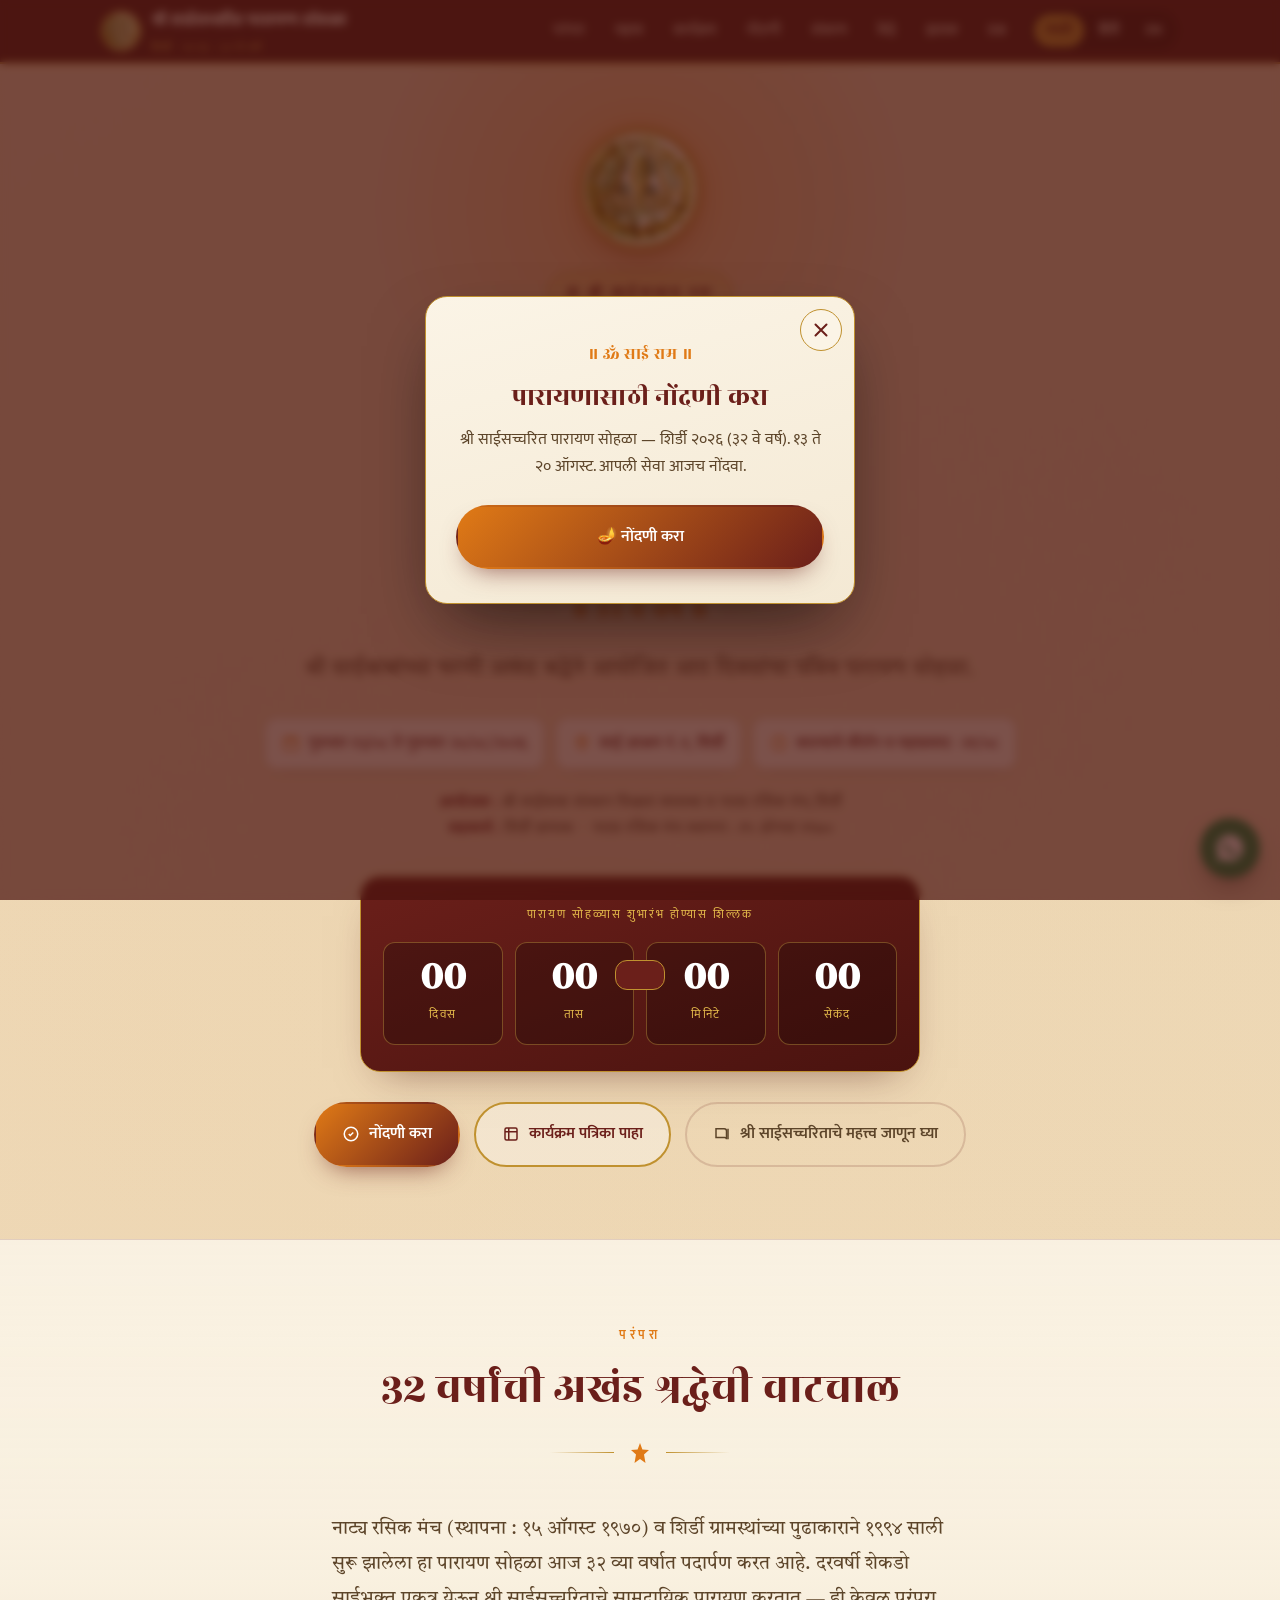
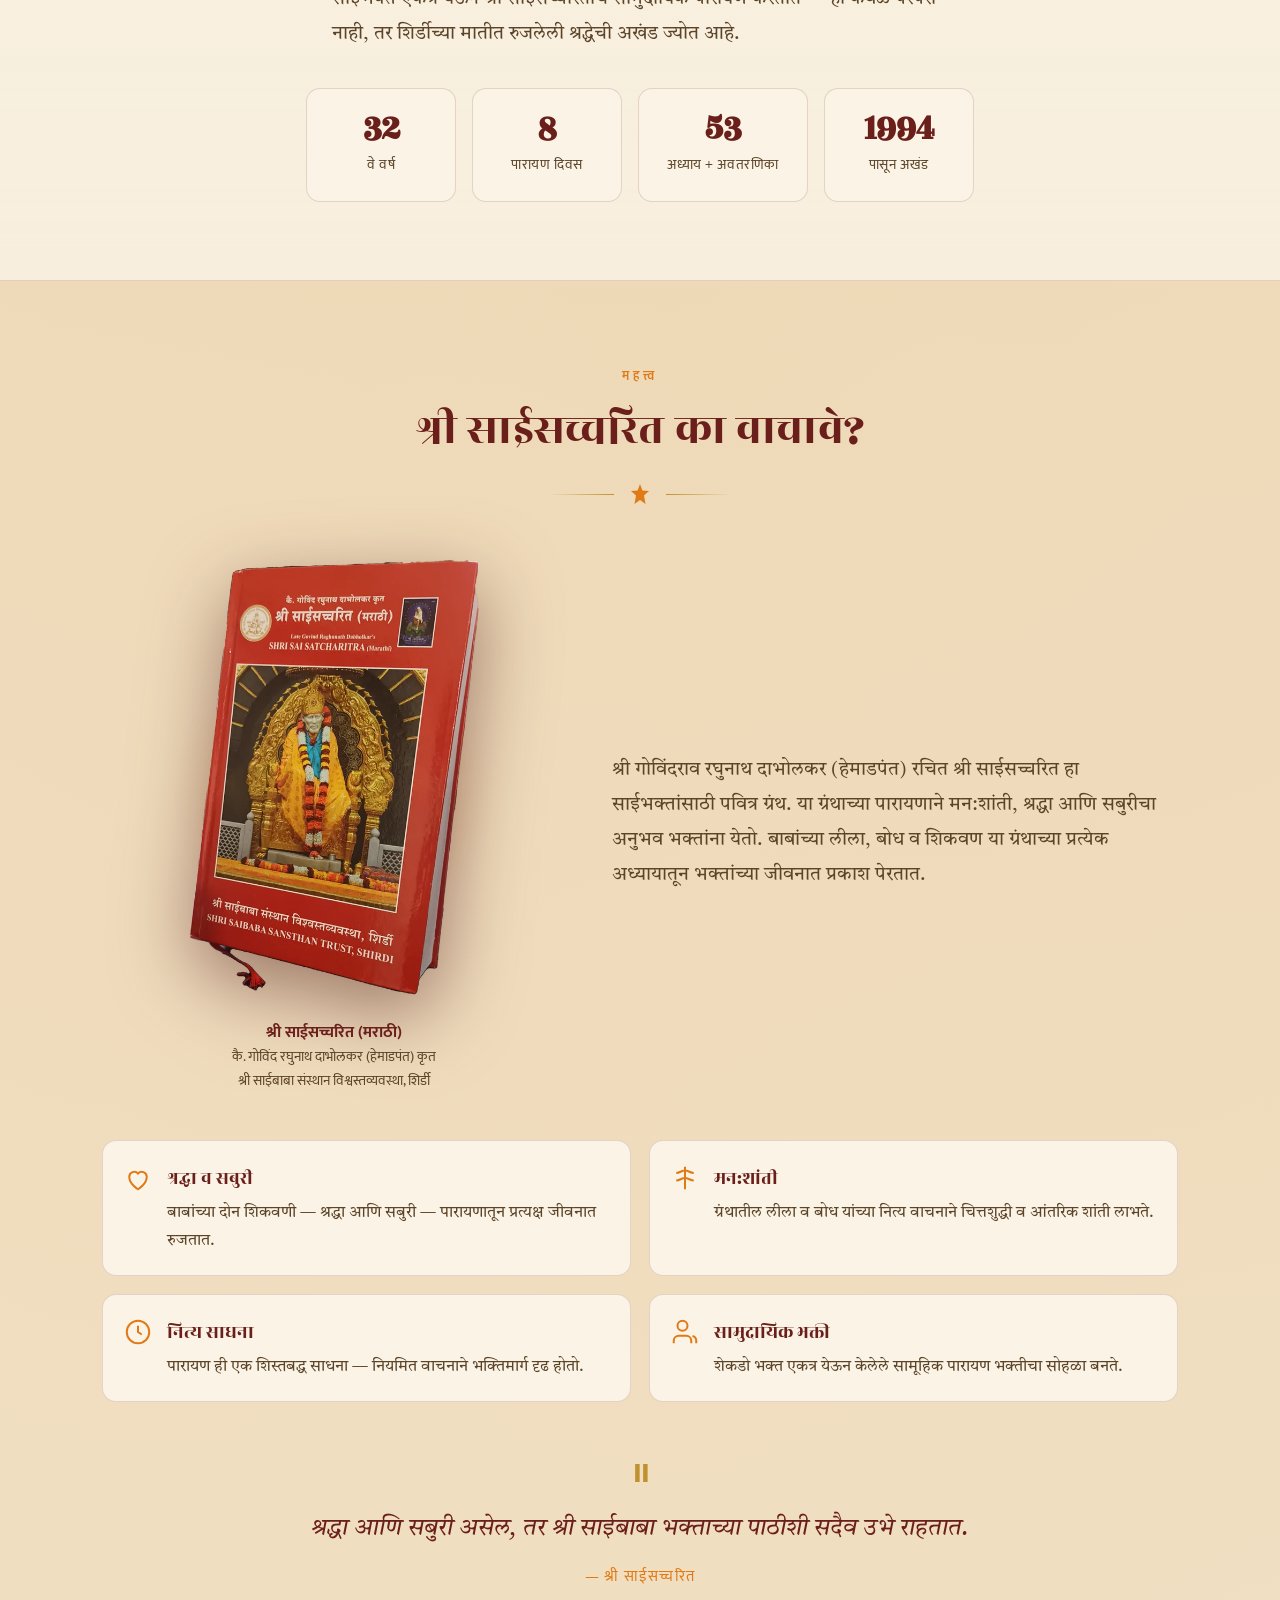
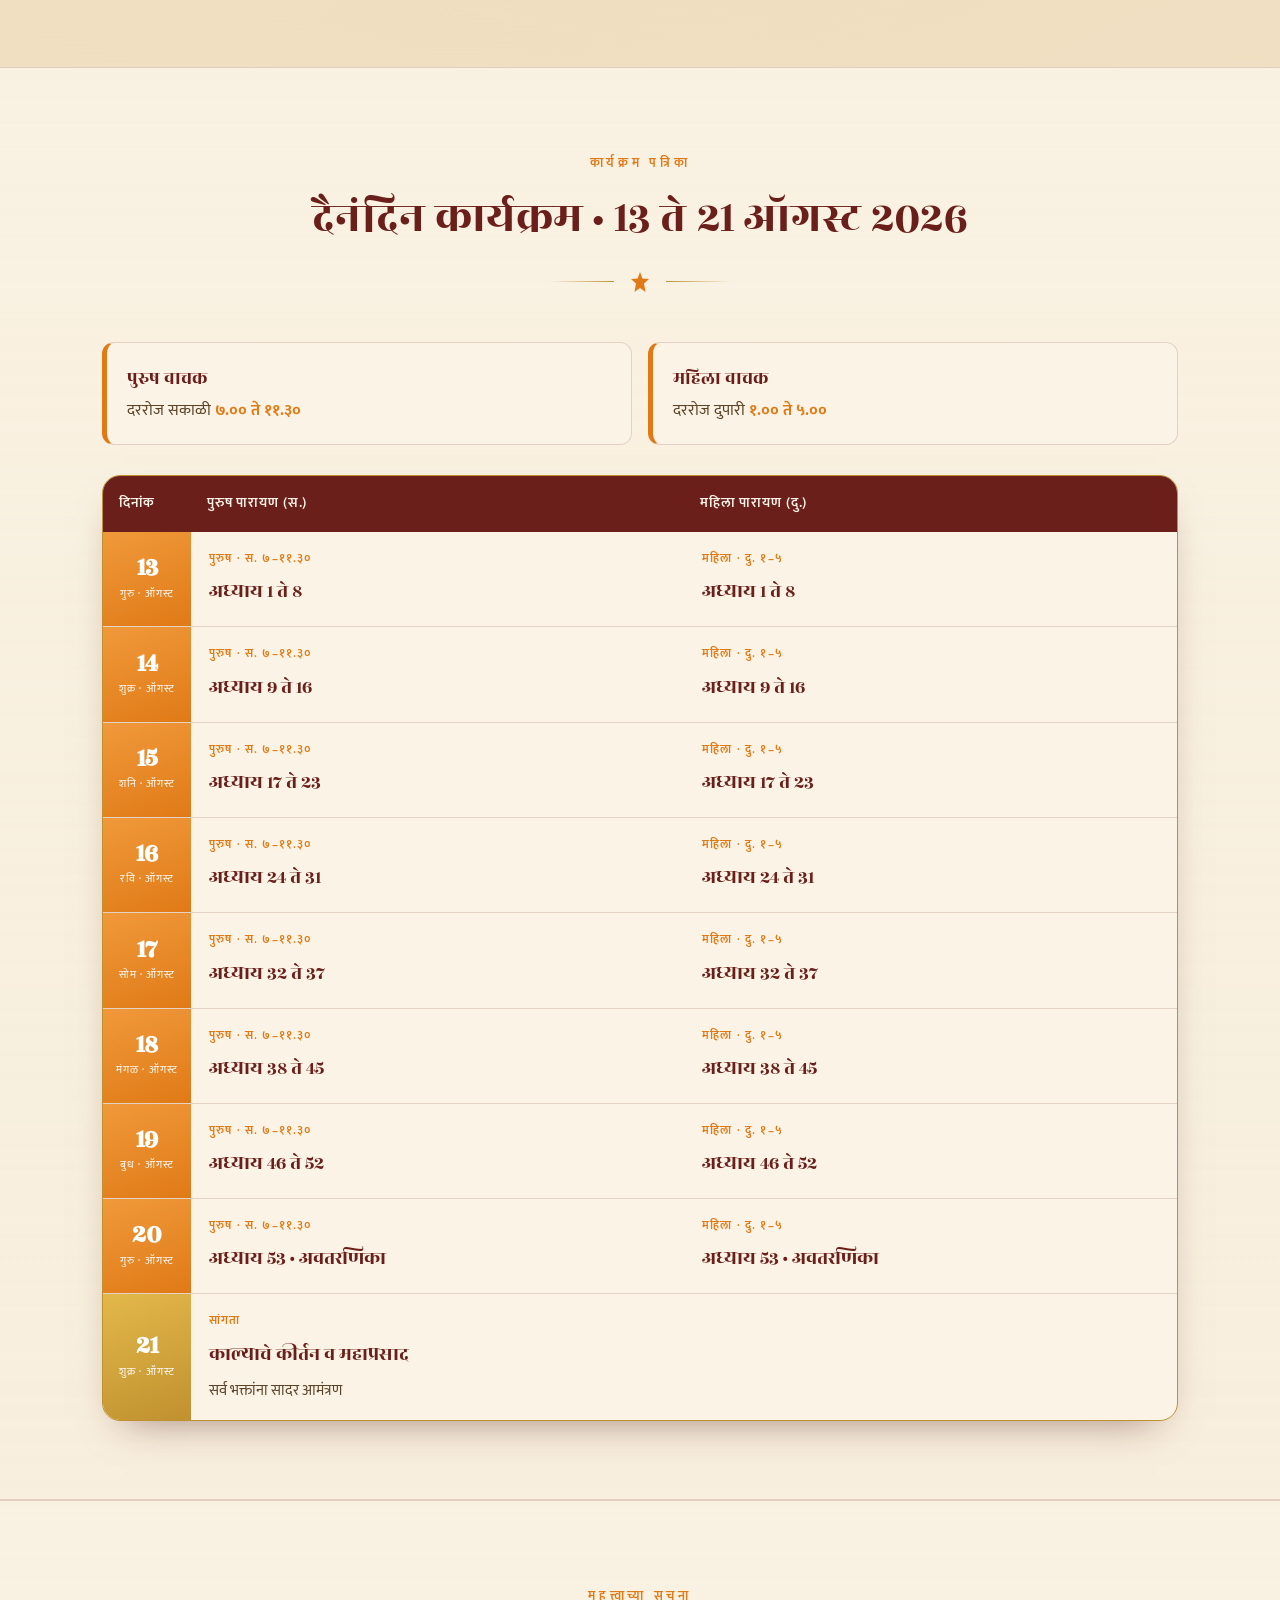
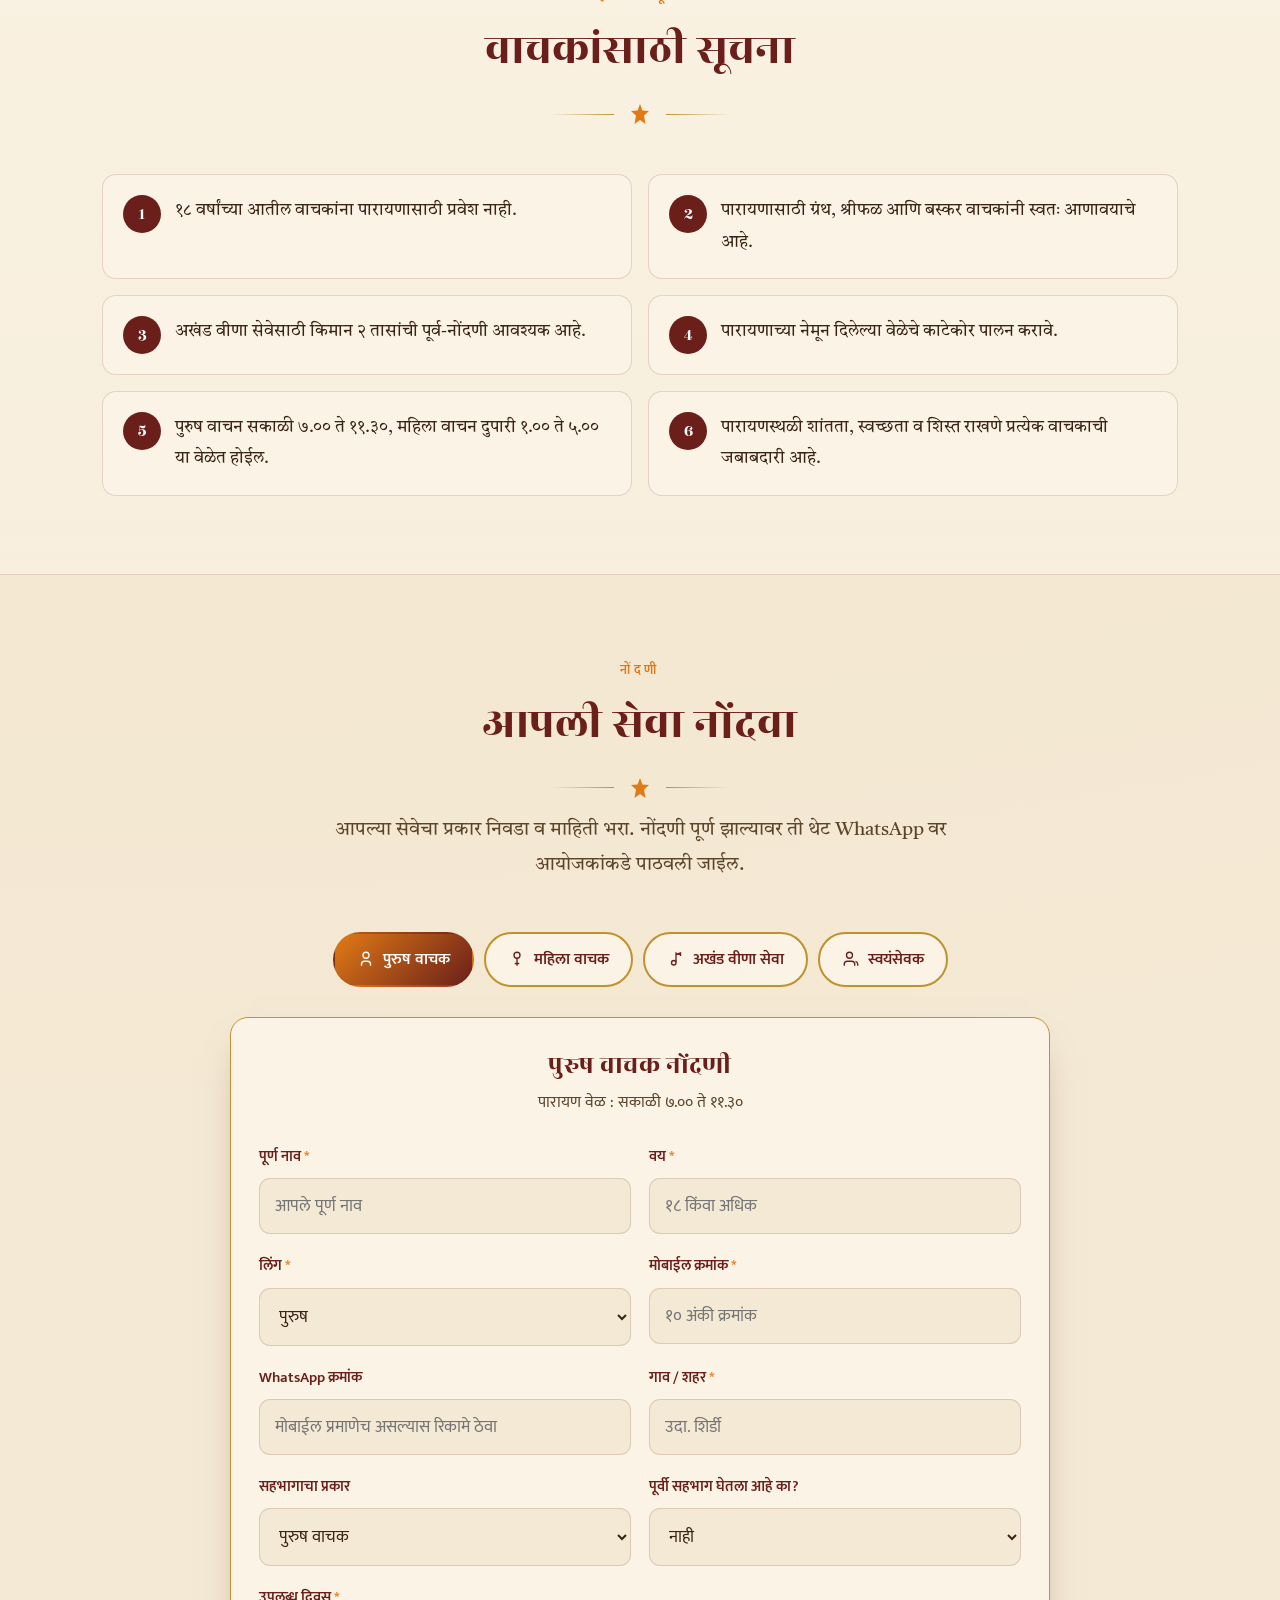
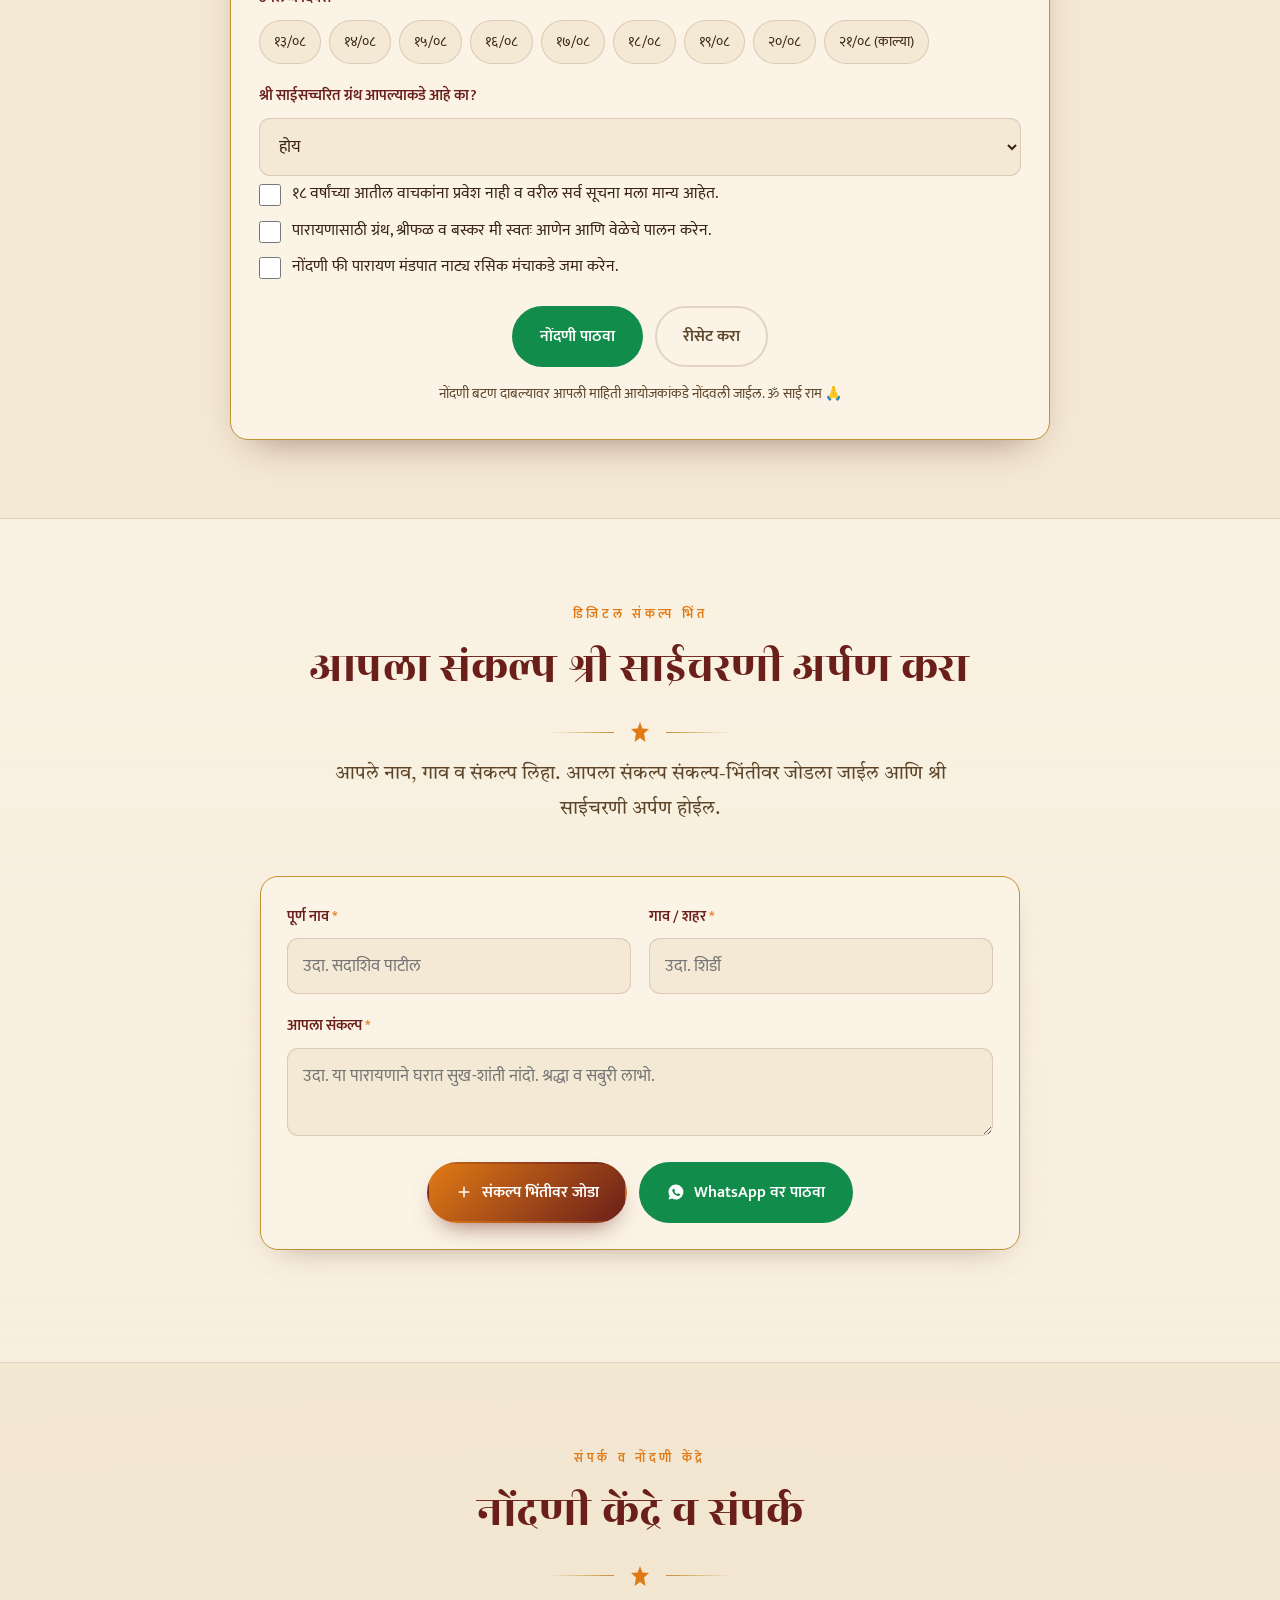
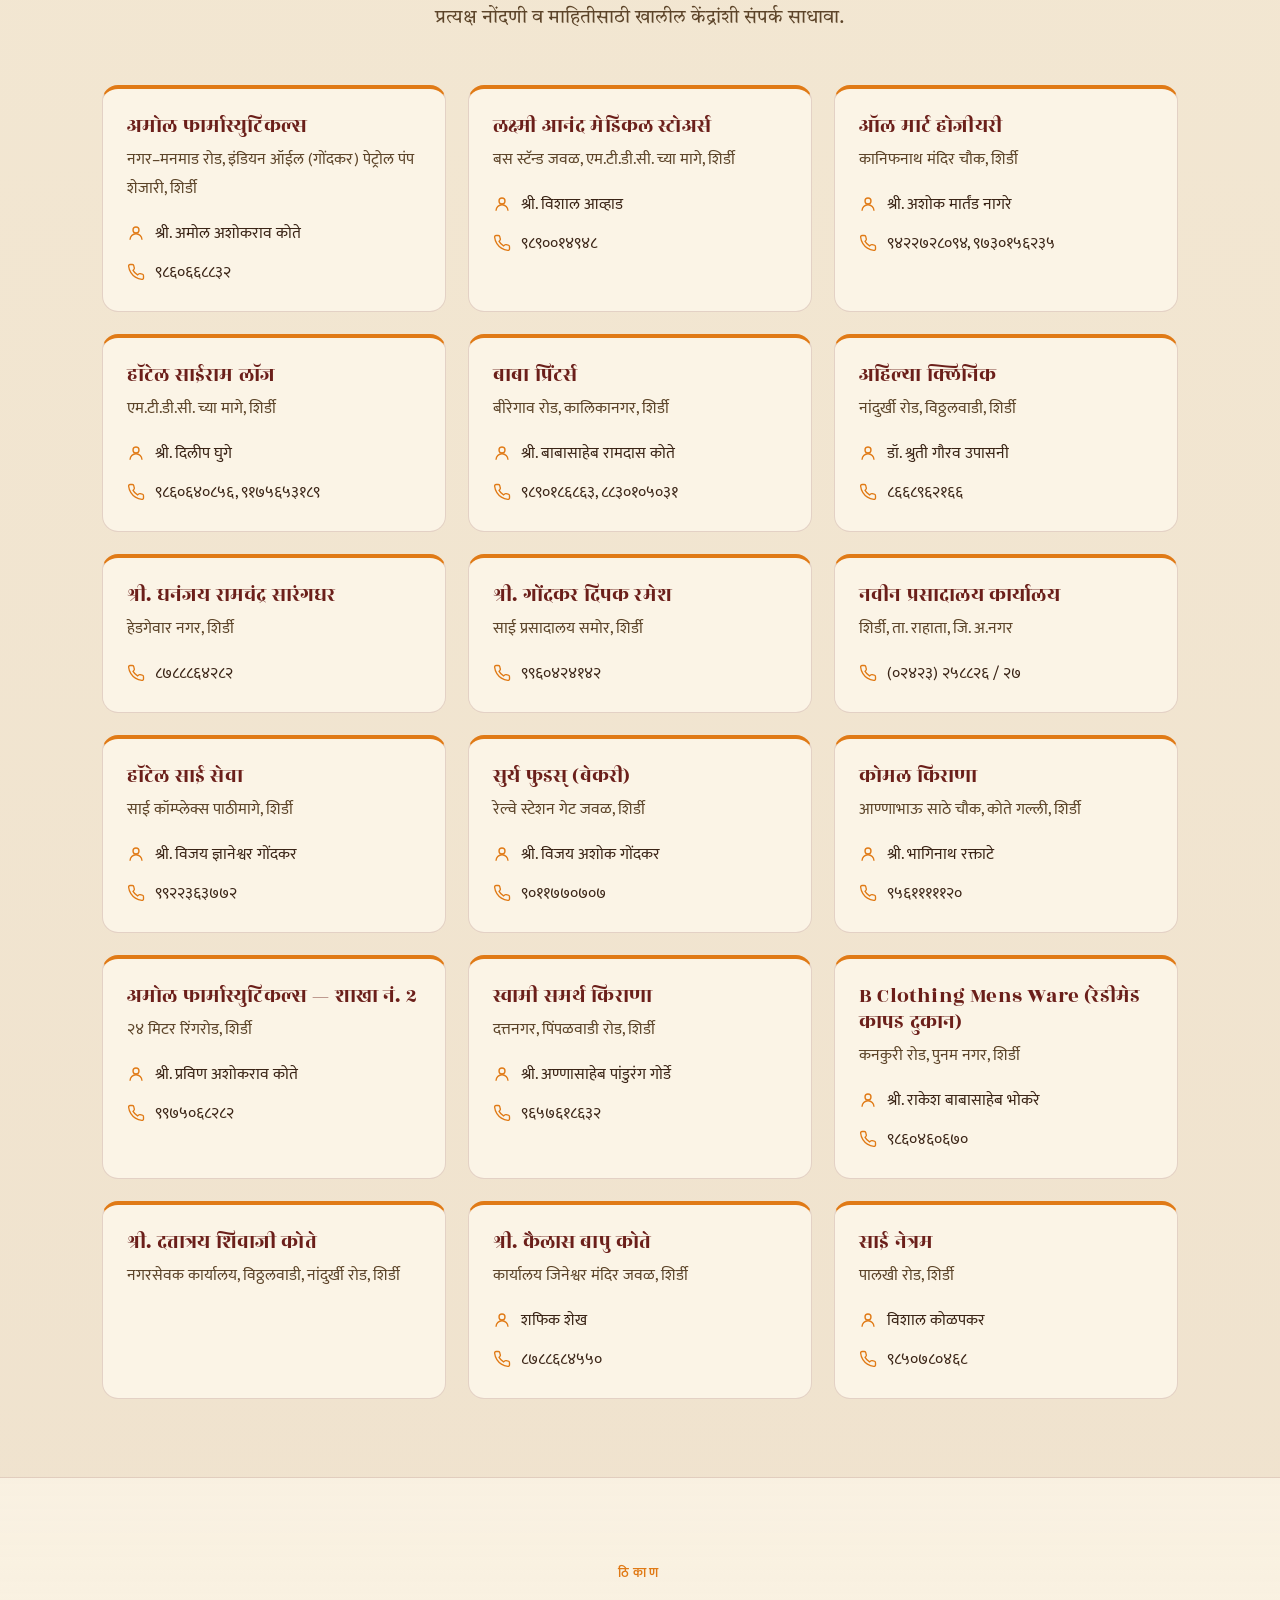
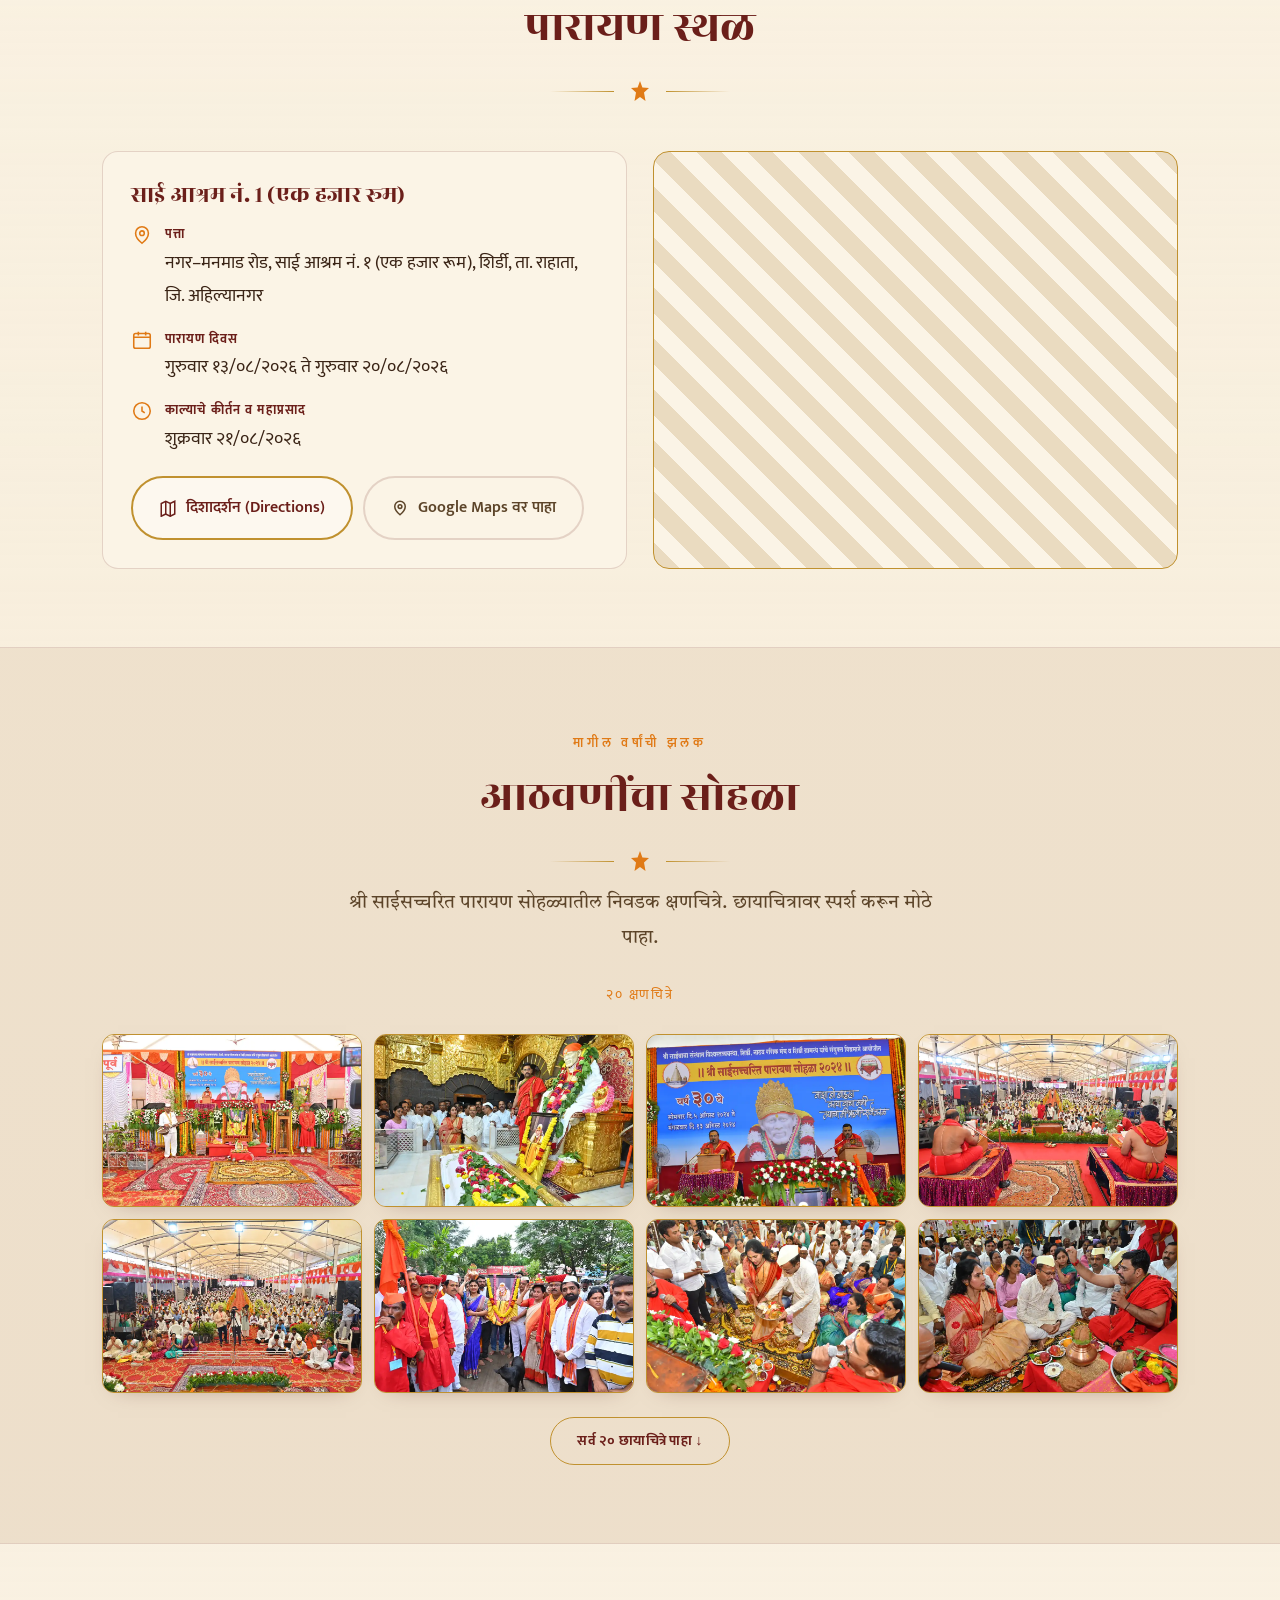
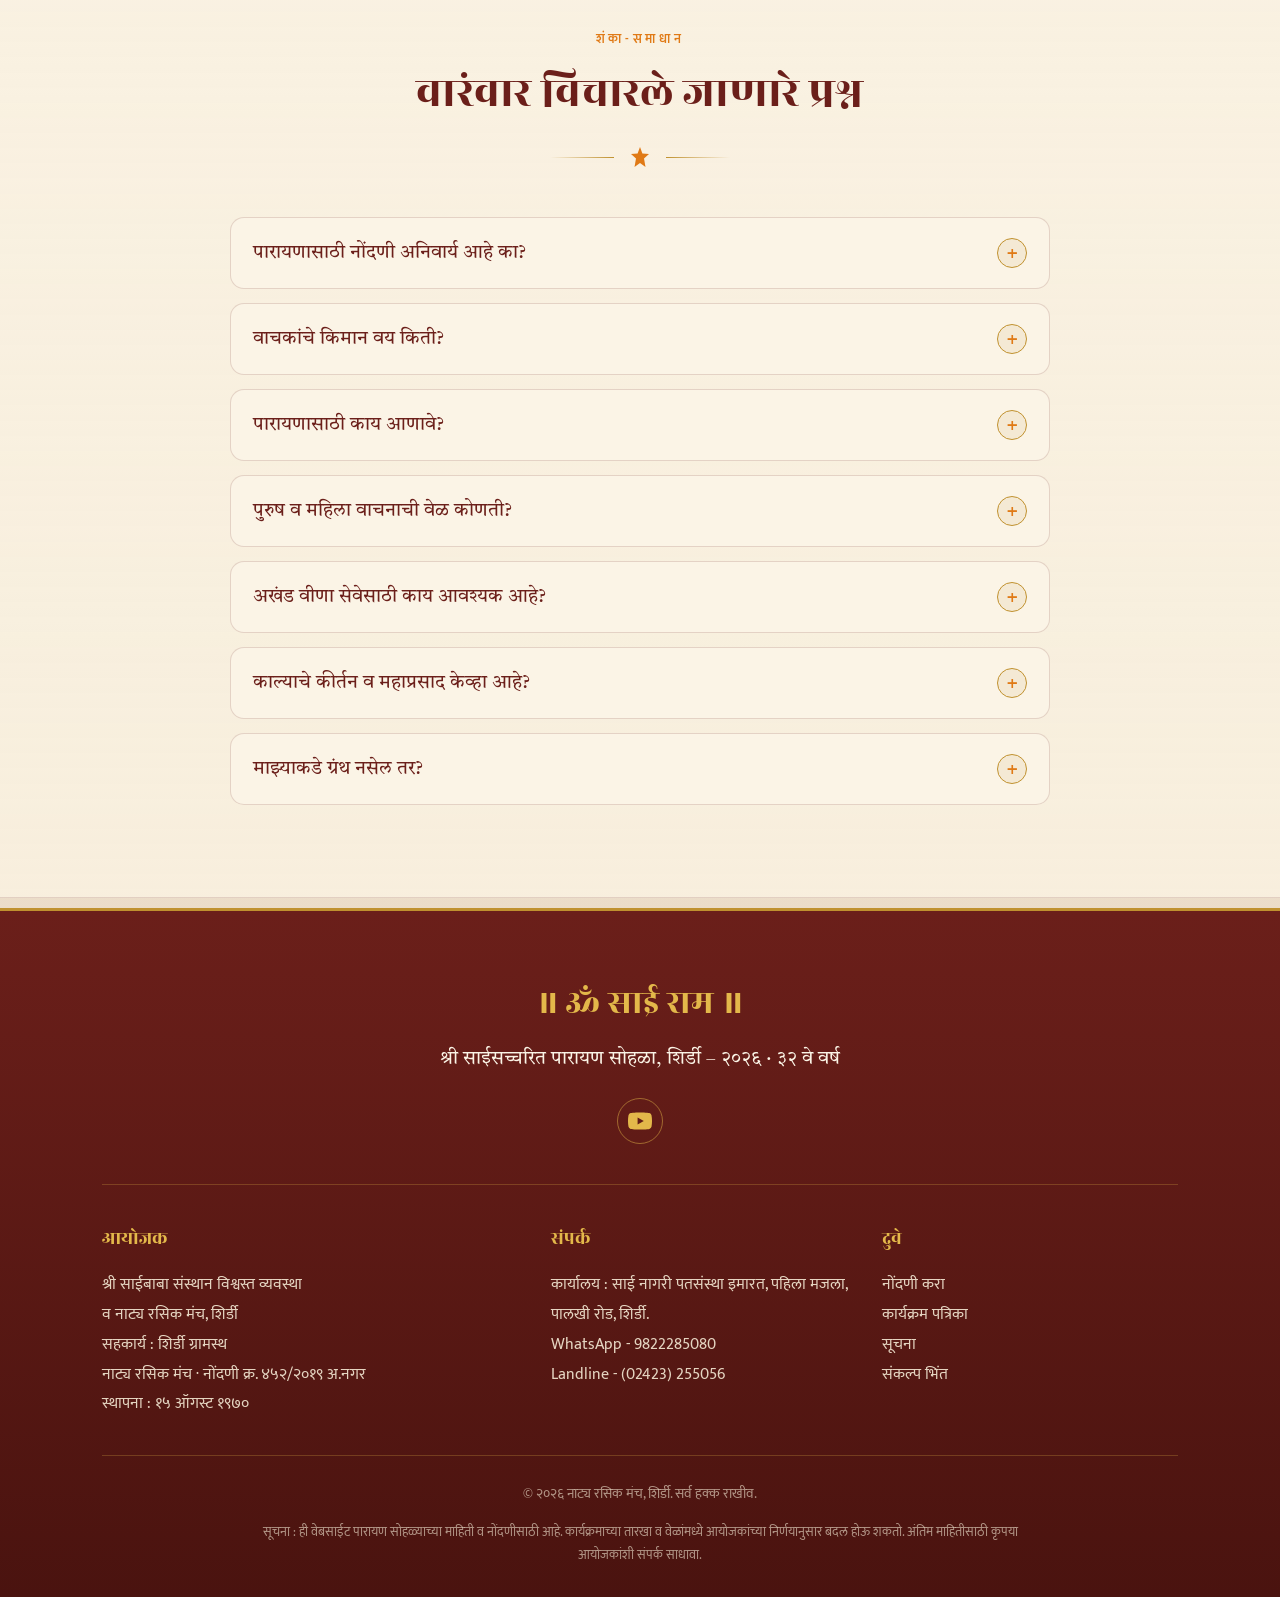
==== commit 890348a5: "Add files via upload" ====
--- a/index.html
+++ b/index.html
@@ -106,11 +106,6 @@
         <button data-set-lang="en">EN</button>
       </div>
     </nav>
-    <div class="lang-toggle lang-mobile" role="group" aria-label="भाषा निवडा">
-      <button data-set-lang="mr" class="active">मराठी</button>
-      <button data-set-lang="hi">हिंदी</button>
-      <button data-set-lang="en">EN</button>
-    </div>
     <button class="menu-btn" id="menuBtn" aria-label="मेनू उघडा">
       <svg viewBox="0 0 24 24" fill="none" stroke="currentColor" stroke-width="2" stroke-linecap="round"><path d="M4 6h16M4 12h16M4 18h16"/></svg>
     </button>
@@ -298,7 +293,7 @@
       <span class="eyebrow">नोंदणी</span>
       <h2 class="section-title">आपली सेवा नोंदवा</h2>
       <div class="divider-motif"><span></span><svg viewBox="0 0 24 24" fill="currentColor"><path d="M12 2l2.4 6.6L21 9l-5 4.5L17.5 22 12 18l-5.5 4L8 13.5 3 9l6.6-.4Z"/></svg><span></span></div>
-      <p class="section-lead">आपल्या सेवेचा प्रकार निवडा व माहिती भरा. नोंदणी पूर्ण झाल्यावर ती थेट आयोजकांकडे पाठवली जाईल.</p>
+      <p class="section-lead">आपल्या सेवेचा प्रकार निवडा व माहिती भरा. नोंदणी पूर्ण झाल्यावर ती थेट WhatsApp वर आयोजकांकडे पाठवली जाईल.</p>
     </div>
 
     <div class="reg-tabs" role="tablist">
--- a/style.css
+++ b/style.css
@@ -106,7 +106,6 @@
   background:transparent;border:none;padding:6px 12px;border-radius:999px;cursor:pointer;transition:.15s
 }
 .lang-toggle button.active{background:var(--gold);color:var(--maroon-deep)}
-.lang-mobile{display:none}
 .menu-btn{display:none;background:transparent;border:none;color:var(--cream);cursor:pointer}
 .menu-btn svg{width:28px;height:28px}
 
@@ -406,8 +405,6 @@
   .f-grid{grid-template-columns:1fr;gap:24px;text-align:center}
   .topnav{display:none}
   .menu-btn{display:block}
-  .lang-mobile{display:flex;margin-left:0;margin-right:6px}
-  .lang-mobile button{padding:5px 9px;font-size:.82rem}
 }
 @media(max-width:680px){
   body{font-size:1.06rem}
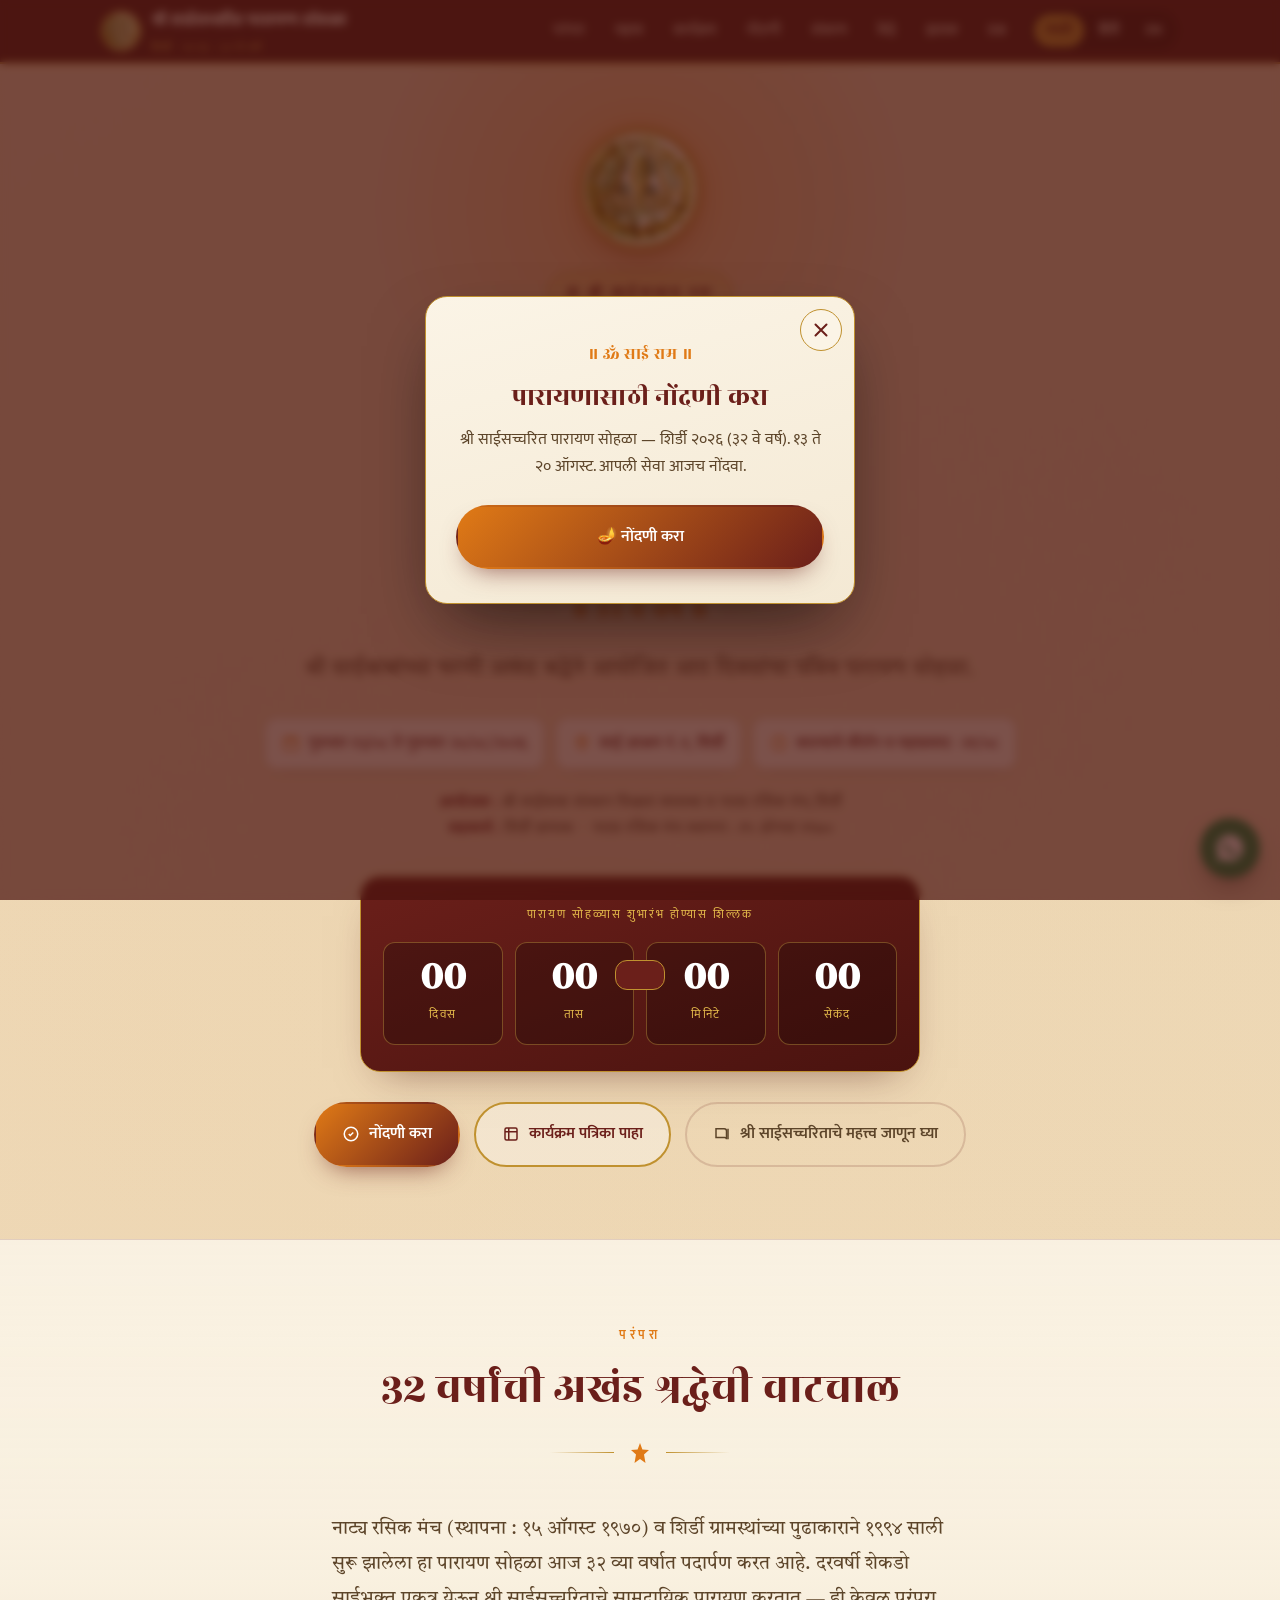
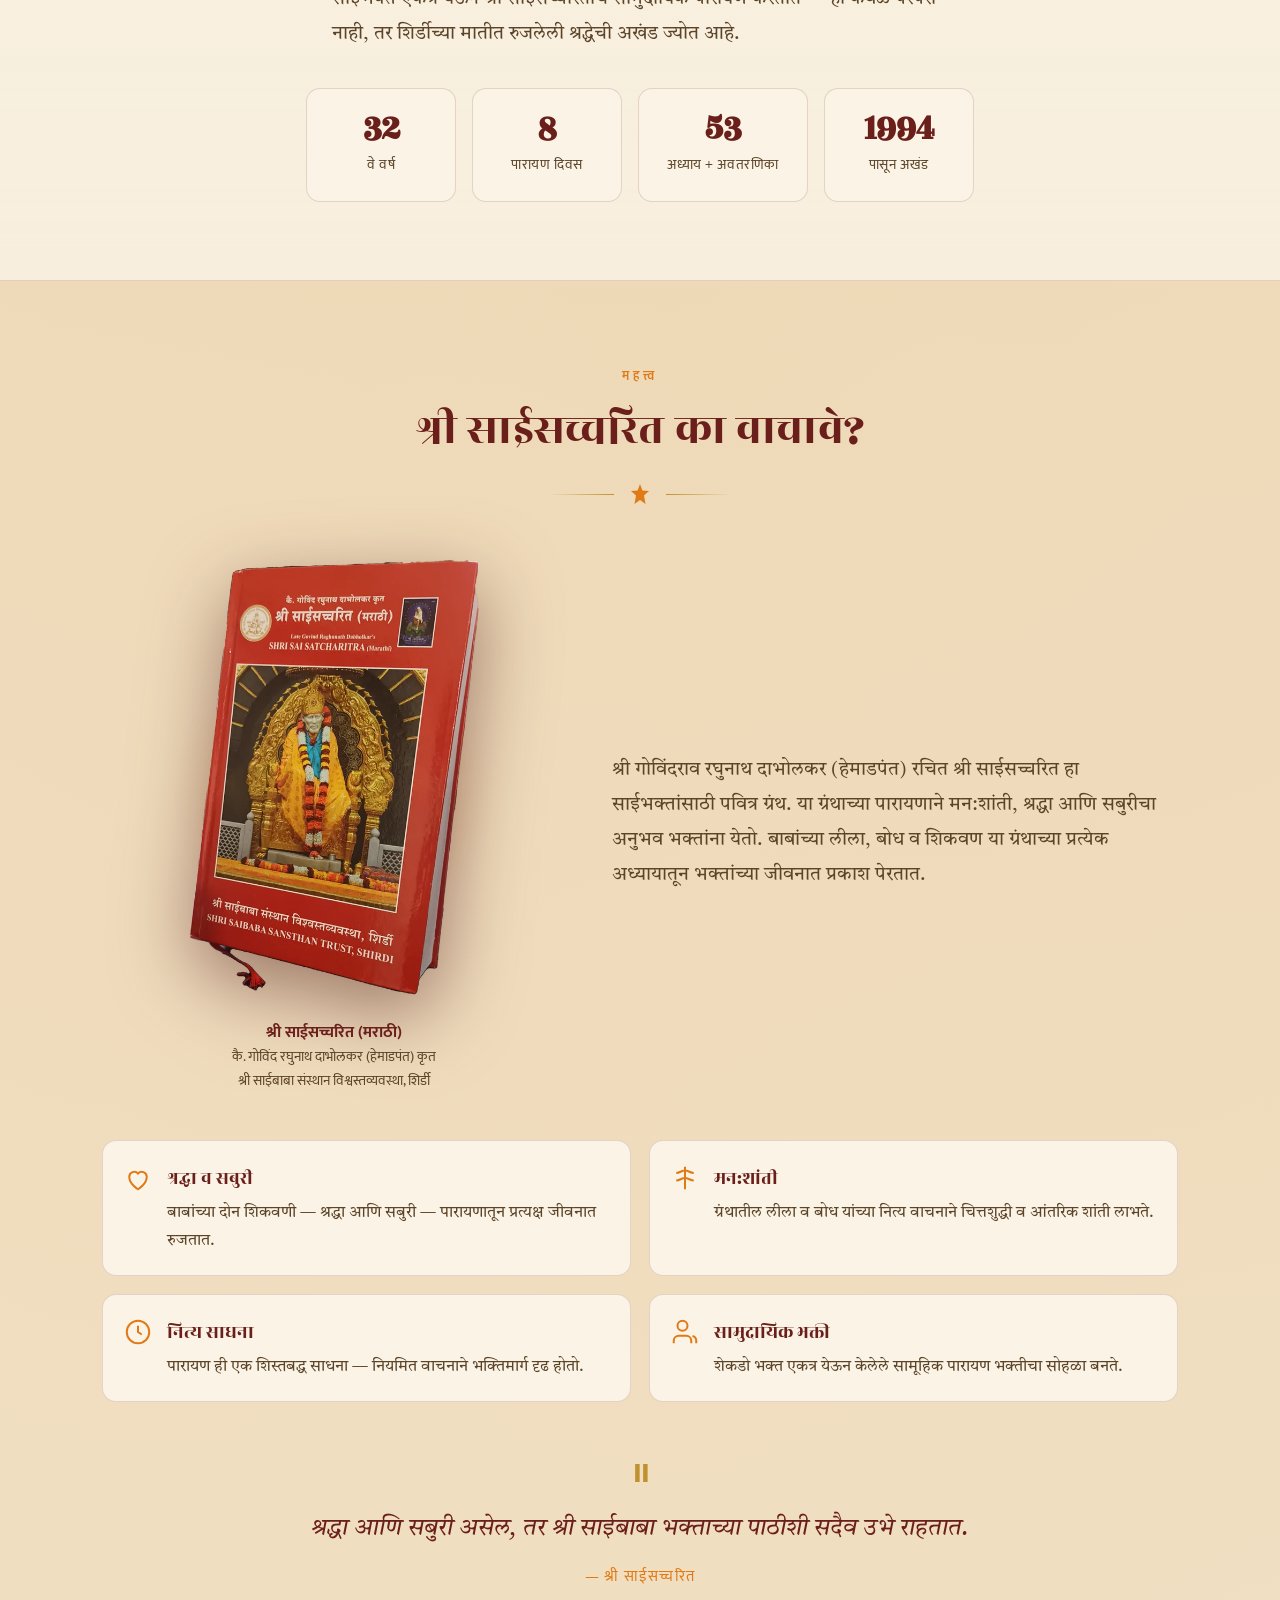
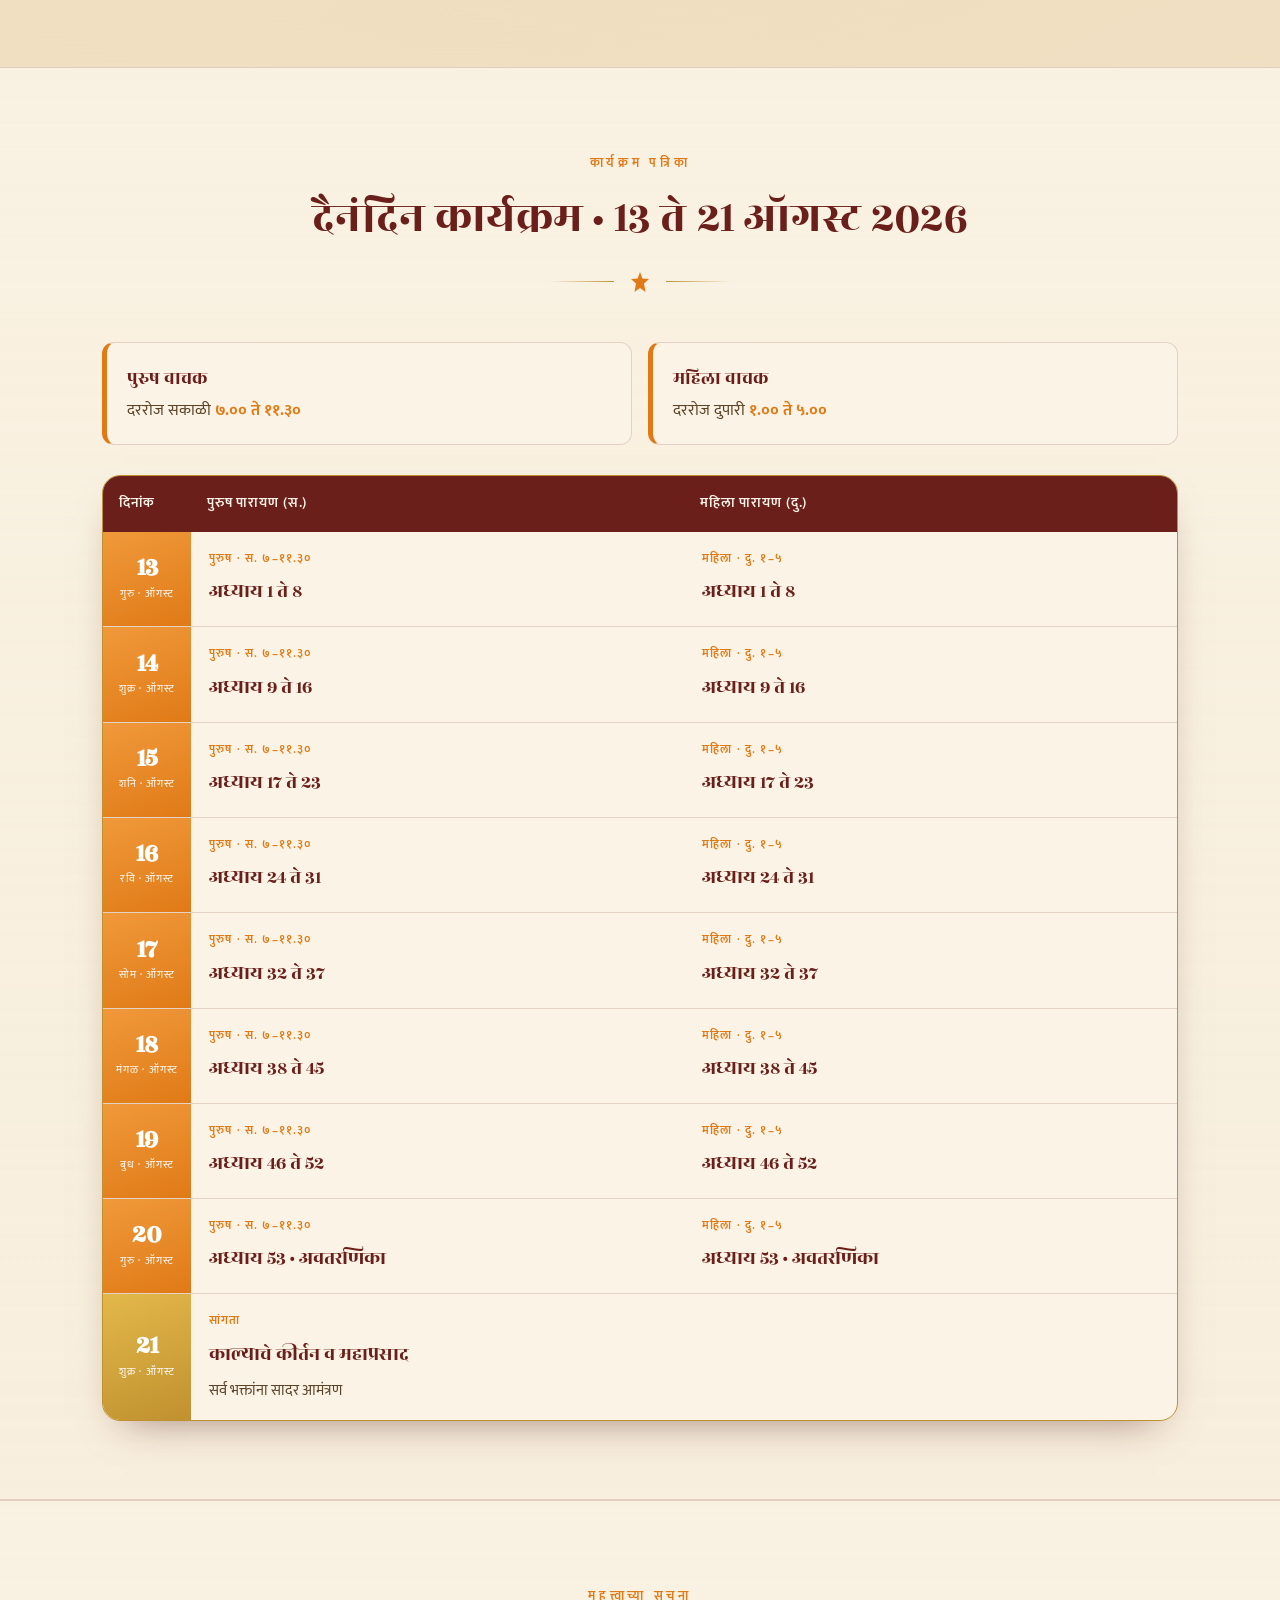
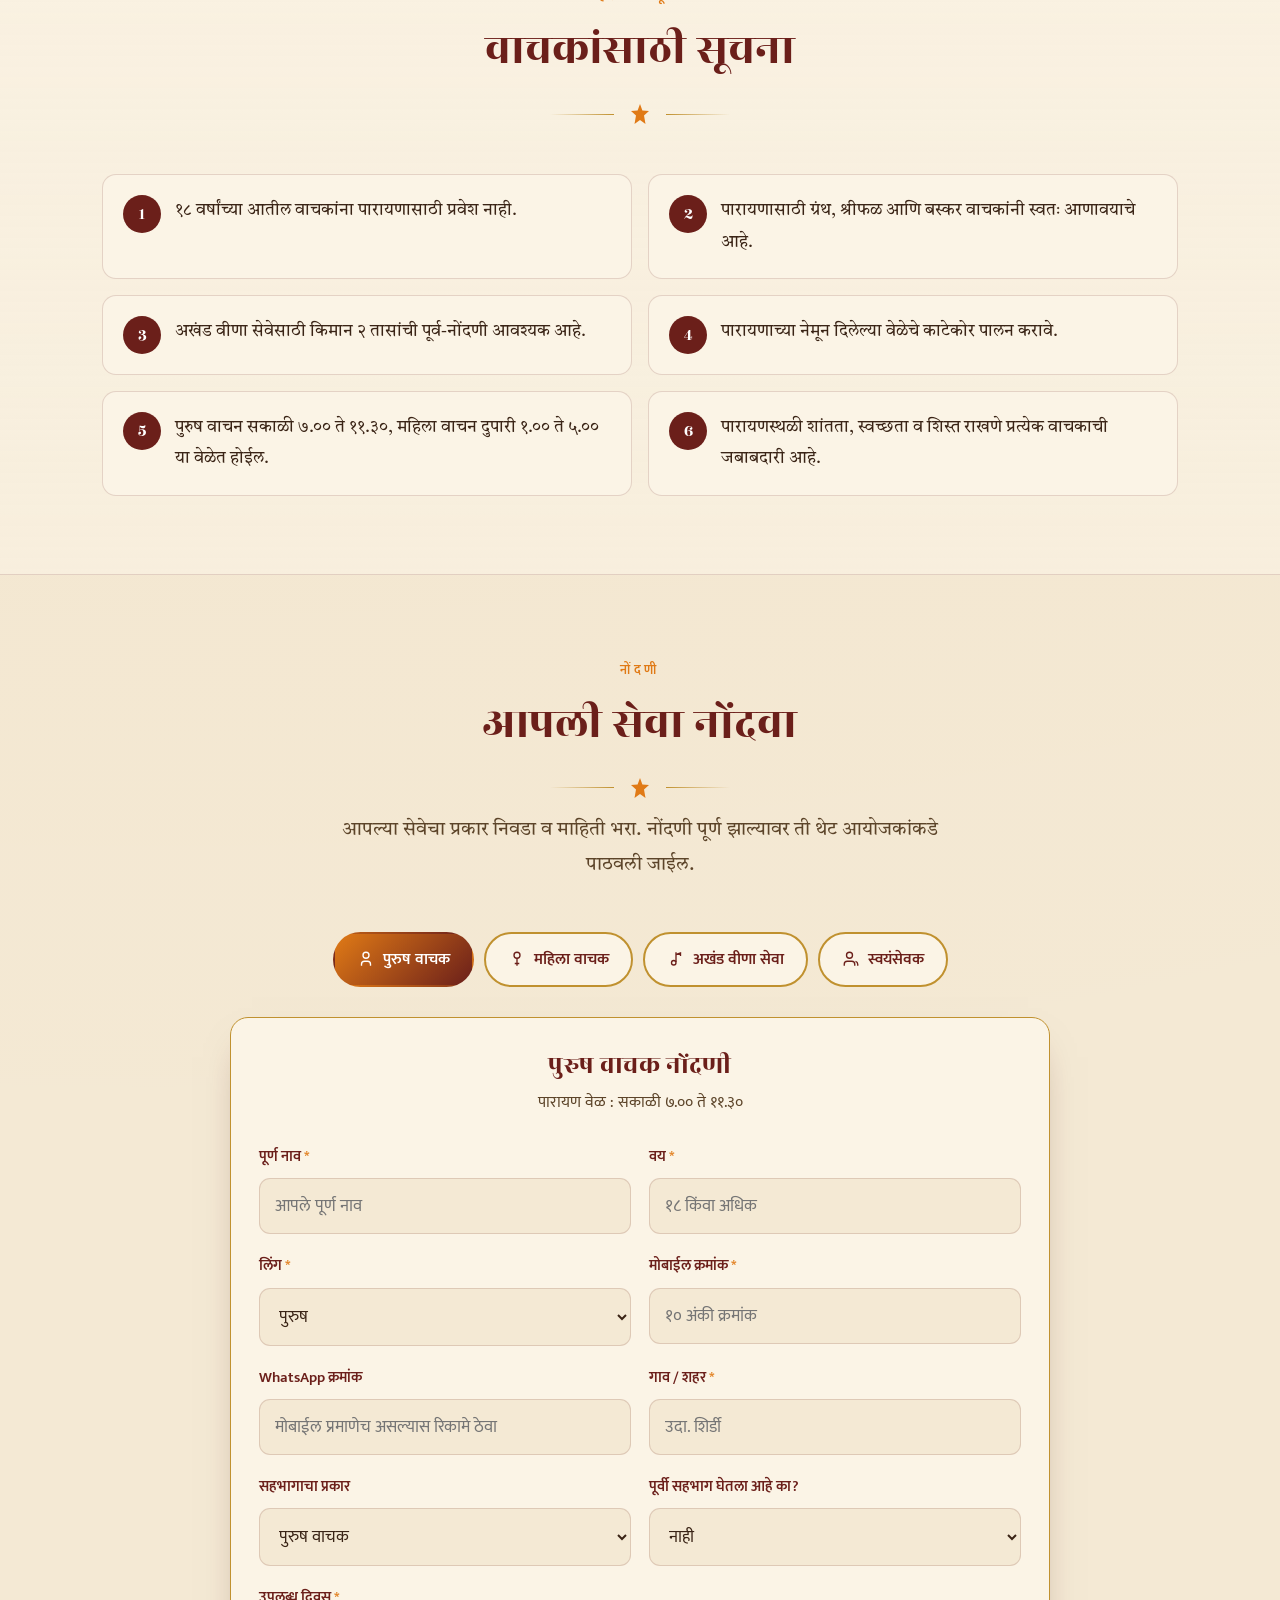
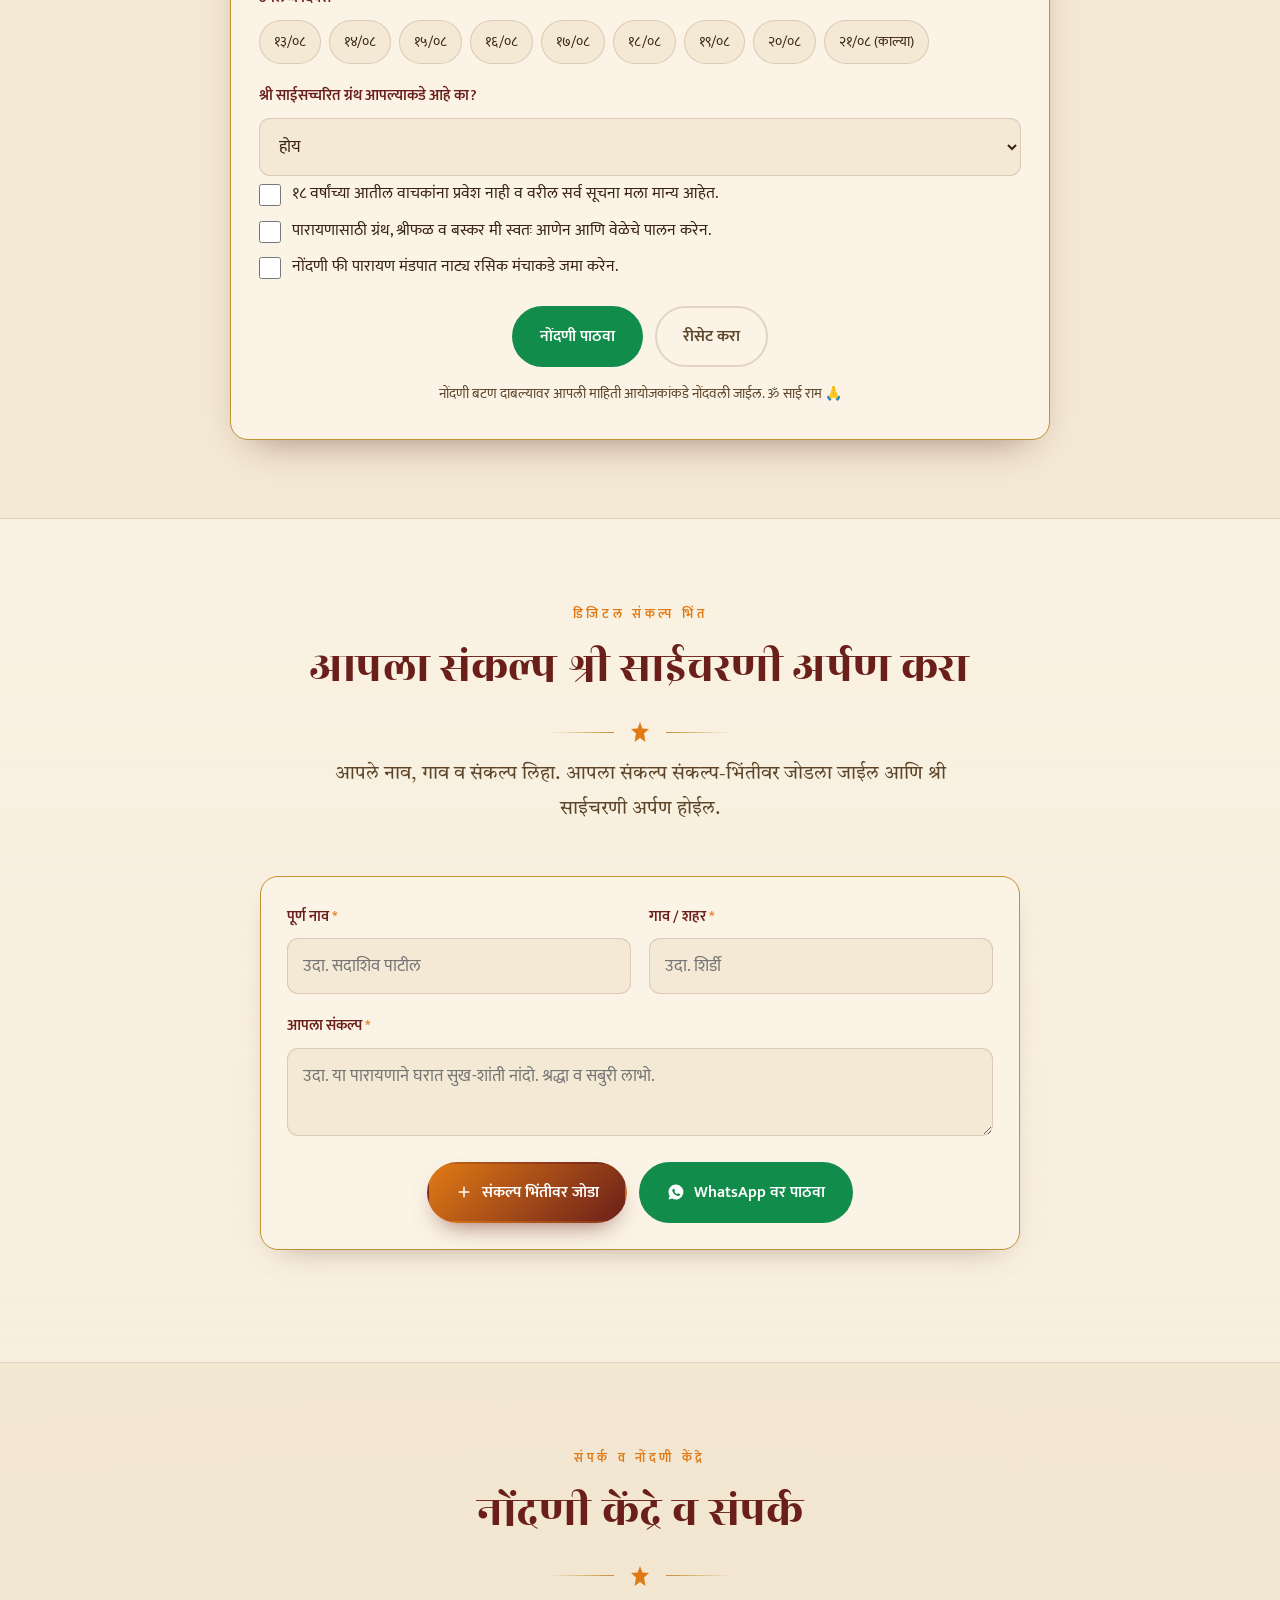
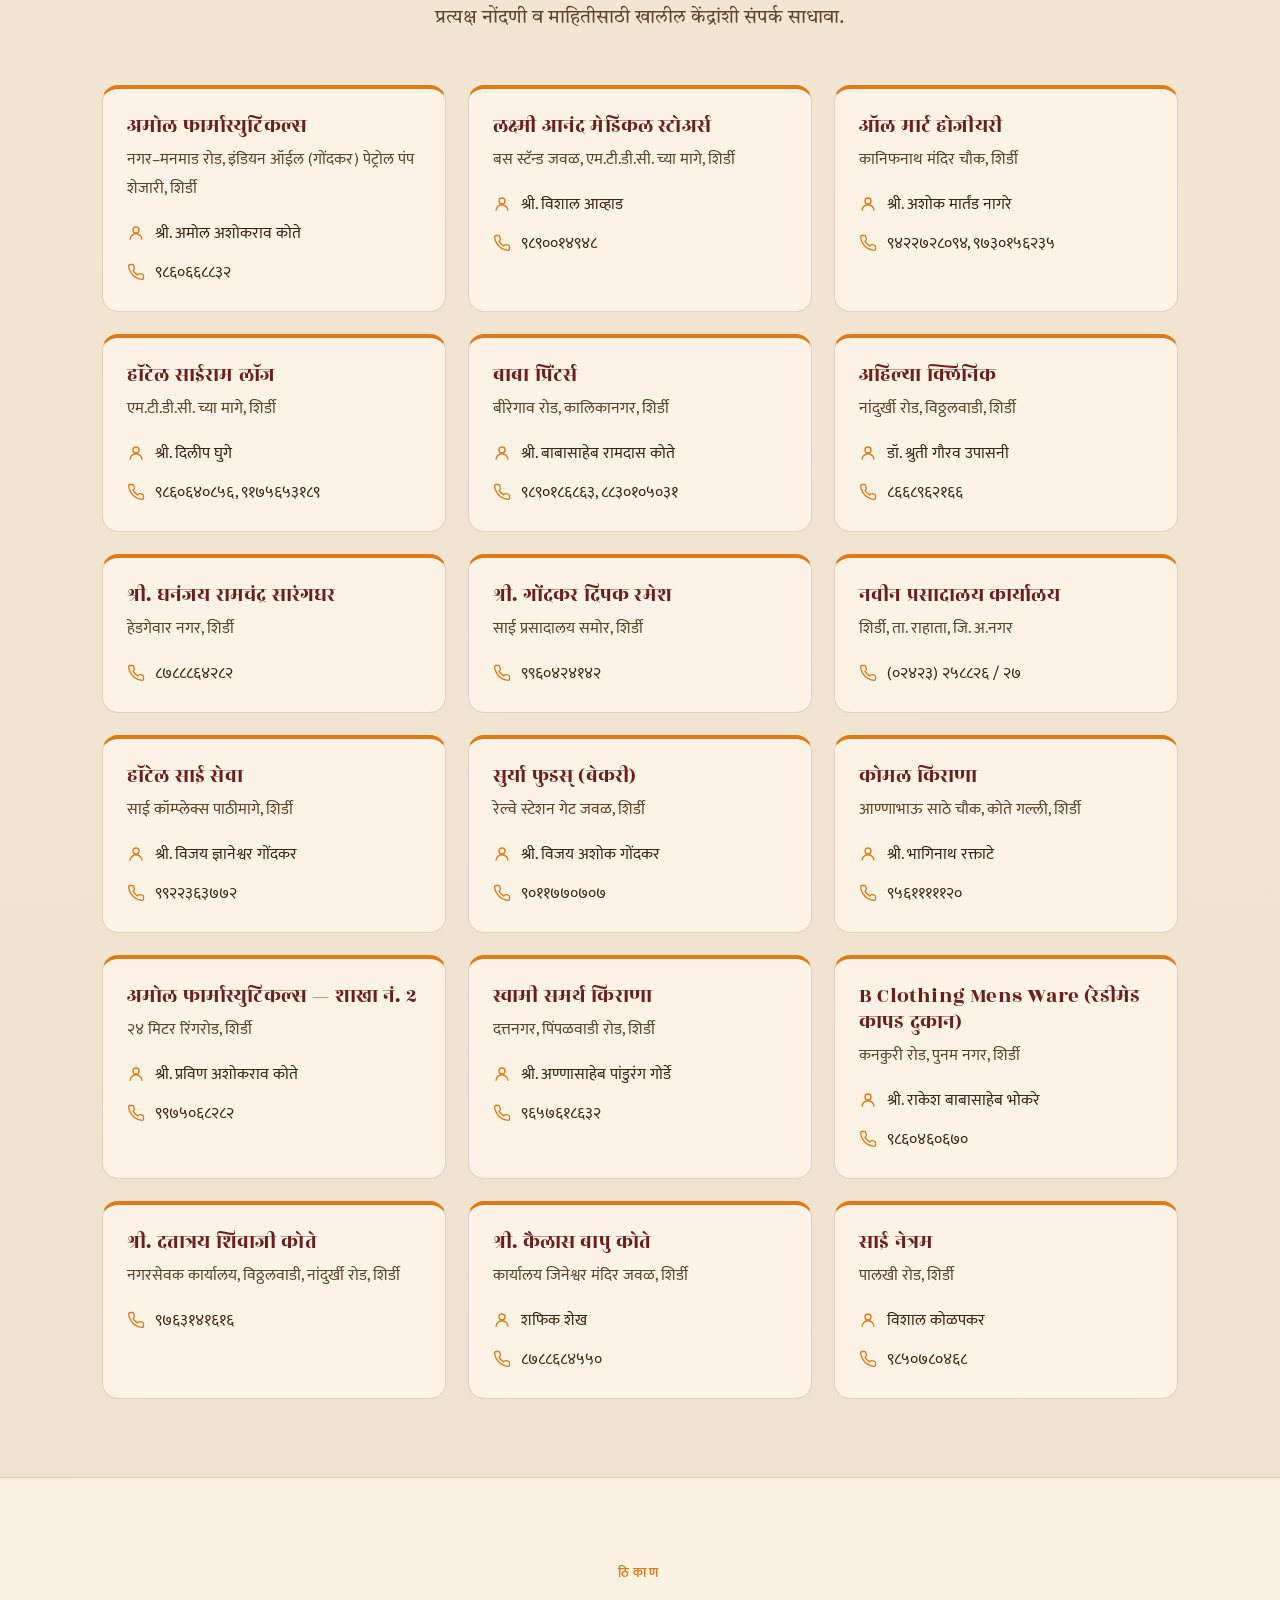
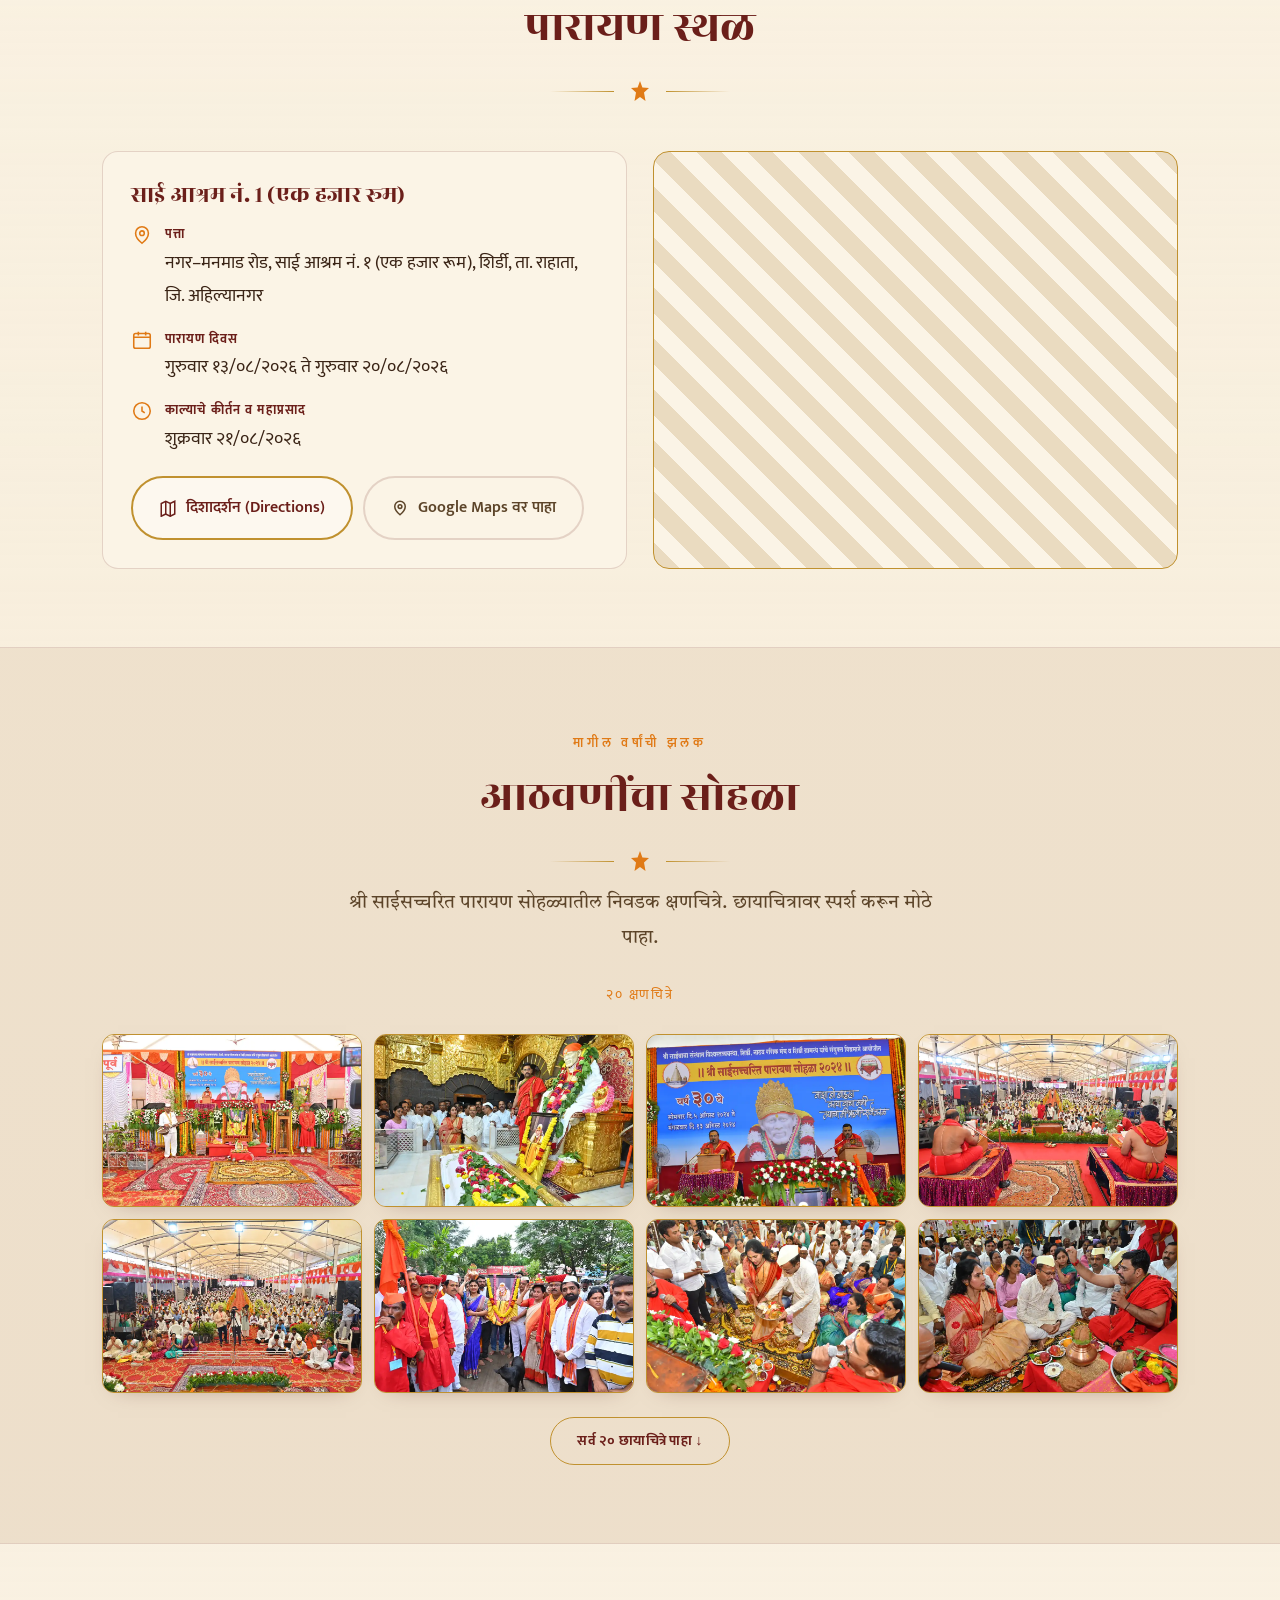
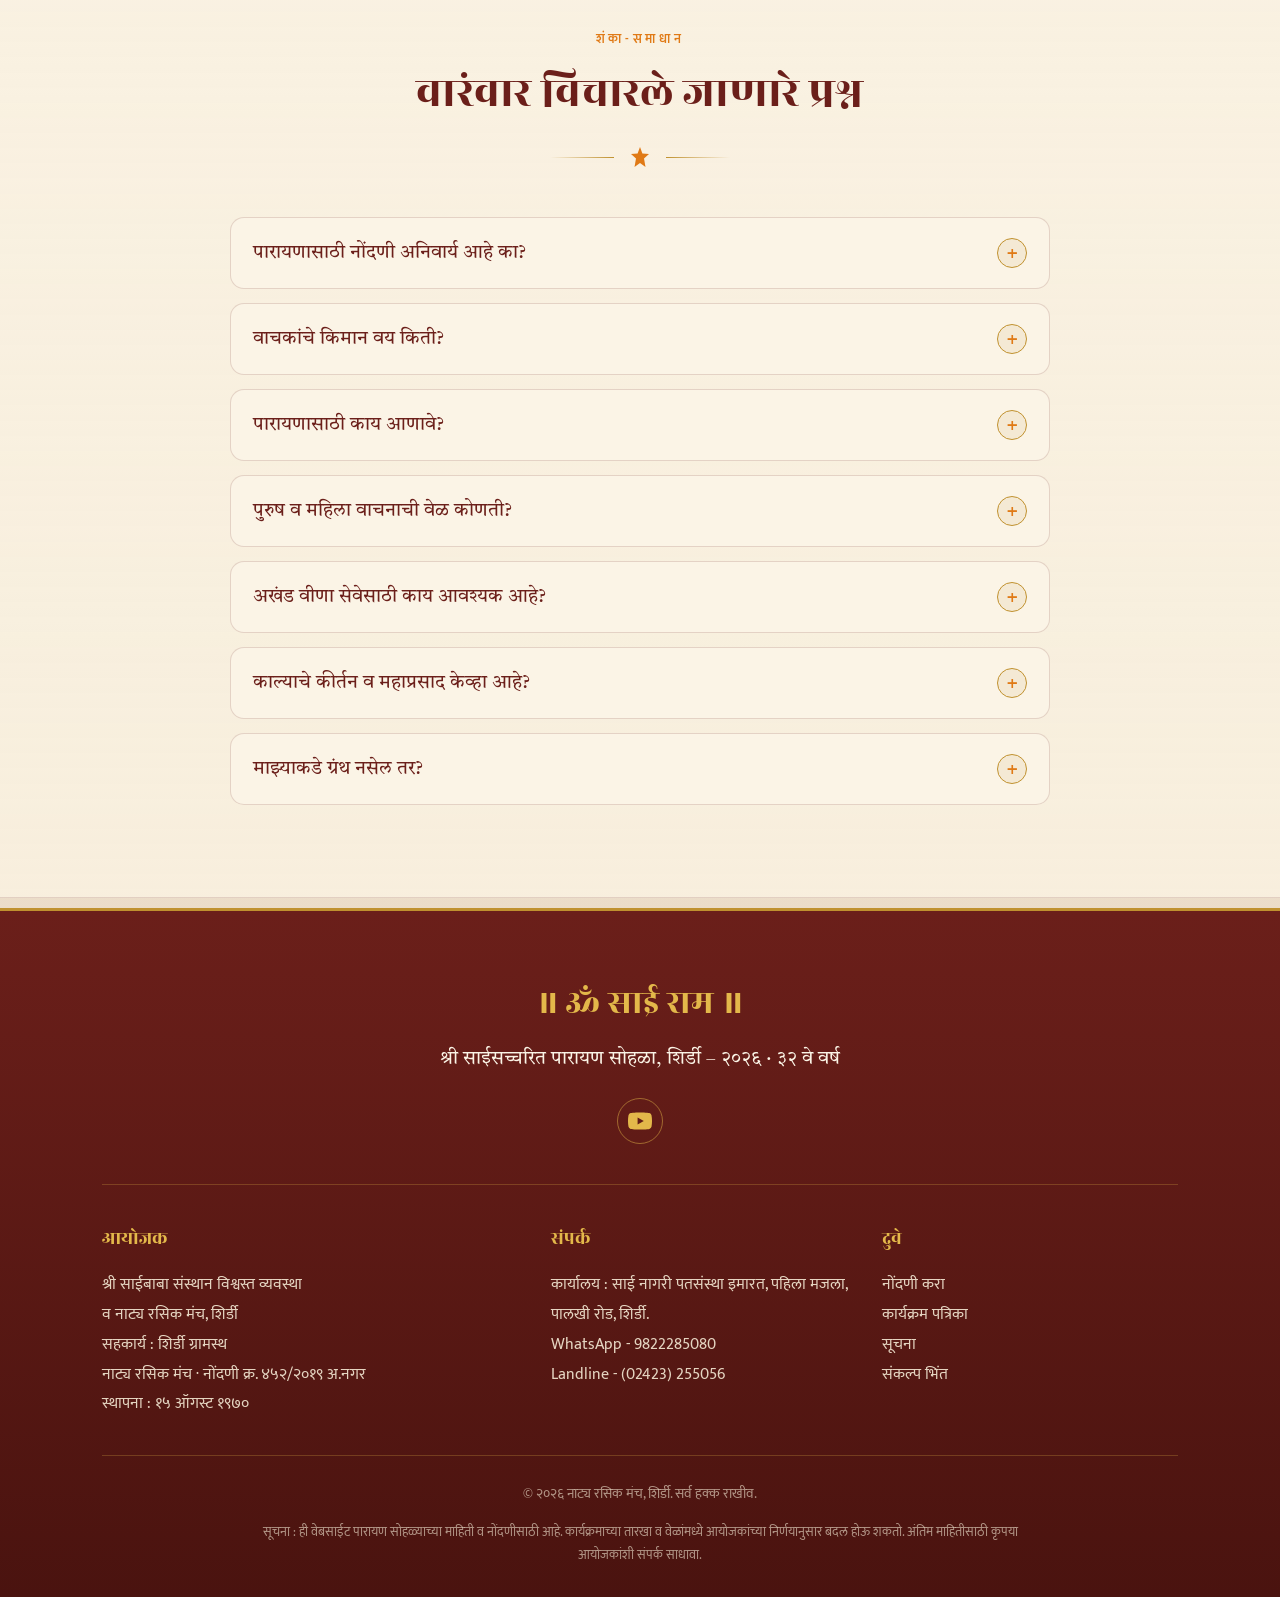
==== commit 5fcf72c1: "Add files via upload" ====
--- a/index.html
+++ b/index.html
@@ -106,6 +106,11 @@
         <button data-set-lang="en">EN</button>
       </div>
     </nav>
+    <div class="lang-toggle lang-mobile" role="group" aria-label="भाषा निवडा">
+      <button data-set-lang="mr" class="active">मराठी</button>
+      <button data-set-lang="hi">हिंदी</button>
+      <button data-set-lang="en">EN</button>
+    </div>
     <button class="menu-btn" id="menuBtn" aria-label="मेनू उघडा">
       <svg viewBox="0 0 24 24" fill="none" stroke="currentColor" stroke-width="2" stroke-linecap="round"><path d="M4 6h16M4 12h16M4 18h16"/></svg>
     </button>
@@ -293,7 +298,7 @@
       <span class="eyebrow">नोंदणी</span>
       <h2 class="section-title">आपली सेवा नोंदवा</h2>
       <div class="divider-motif"><span></span><svg viewBox="0 0 24 24" fill="currentColor"><path d="M12 2l2.4 6.6L21 9l-5 4.5L17.5 22 12 18l-5.5 4L8 13.5 3 9l6.6-.4Z"/></svg><span></span></div>
-      <p class="section-lead">आपल्या सेवेचा प्रकार निवडा व माहिती भरा. नोंदणी पूर्ण झाल्यावर ती थेट WhatsApp वर आयोजकांकडे पाठवली जाईल.</p>
+      <p class="section-lead">आपल्या सेवेचा प्रकार निवडा व माहिती भरा. नोंदणी पूर्ण झाल्यावर ती थेट आयोजकांकडे पाठवली जाईल.</p>
     </div>
 
     <div class="reg-tabs" role="tablist">
--- a/style.css
+++ b/style.css
@@ -106,6 +106,7 @@
   background:transparent;border:none;padding:6px 12px;border-radius:999px;cursor:pointer;transition:.15s
 }
 .lang-toggle button.active{background:var(--gold);color:var(--maroon-deep)}
+.lang-mobile{display:none}
 .menu-btn{display:none;background:transparent;border:none;color:var(--cream);cursor:pointer}
 .menu-btn svg{width:28px;height:28px}
 
@@ -405,6 +406,8 @@
   .f-grid{grid-template-columns:1fr;gap:24px;text-align:center}
   .topnav{display:none}
   .menu-btn{display:block}
+  .lang-mobile{display:flex;margin-left:0;margin-right:6px}
+  .lang-mobile button{padding:5px 9px;font-size:.82rem}
 }
 @media(max-width:680px){
   body{font-size:1.06rem}
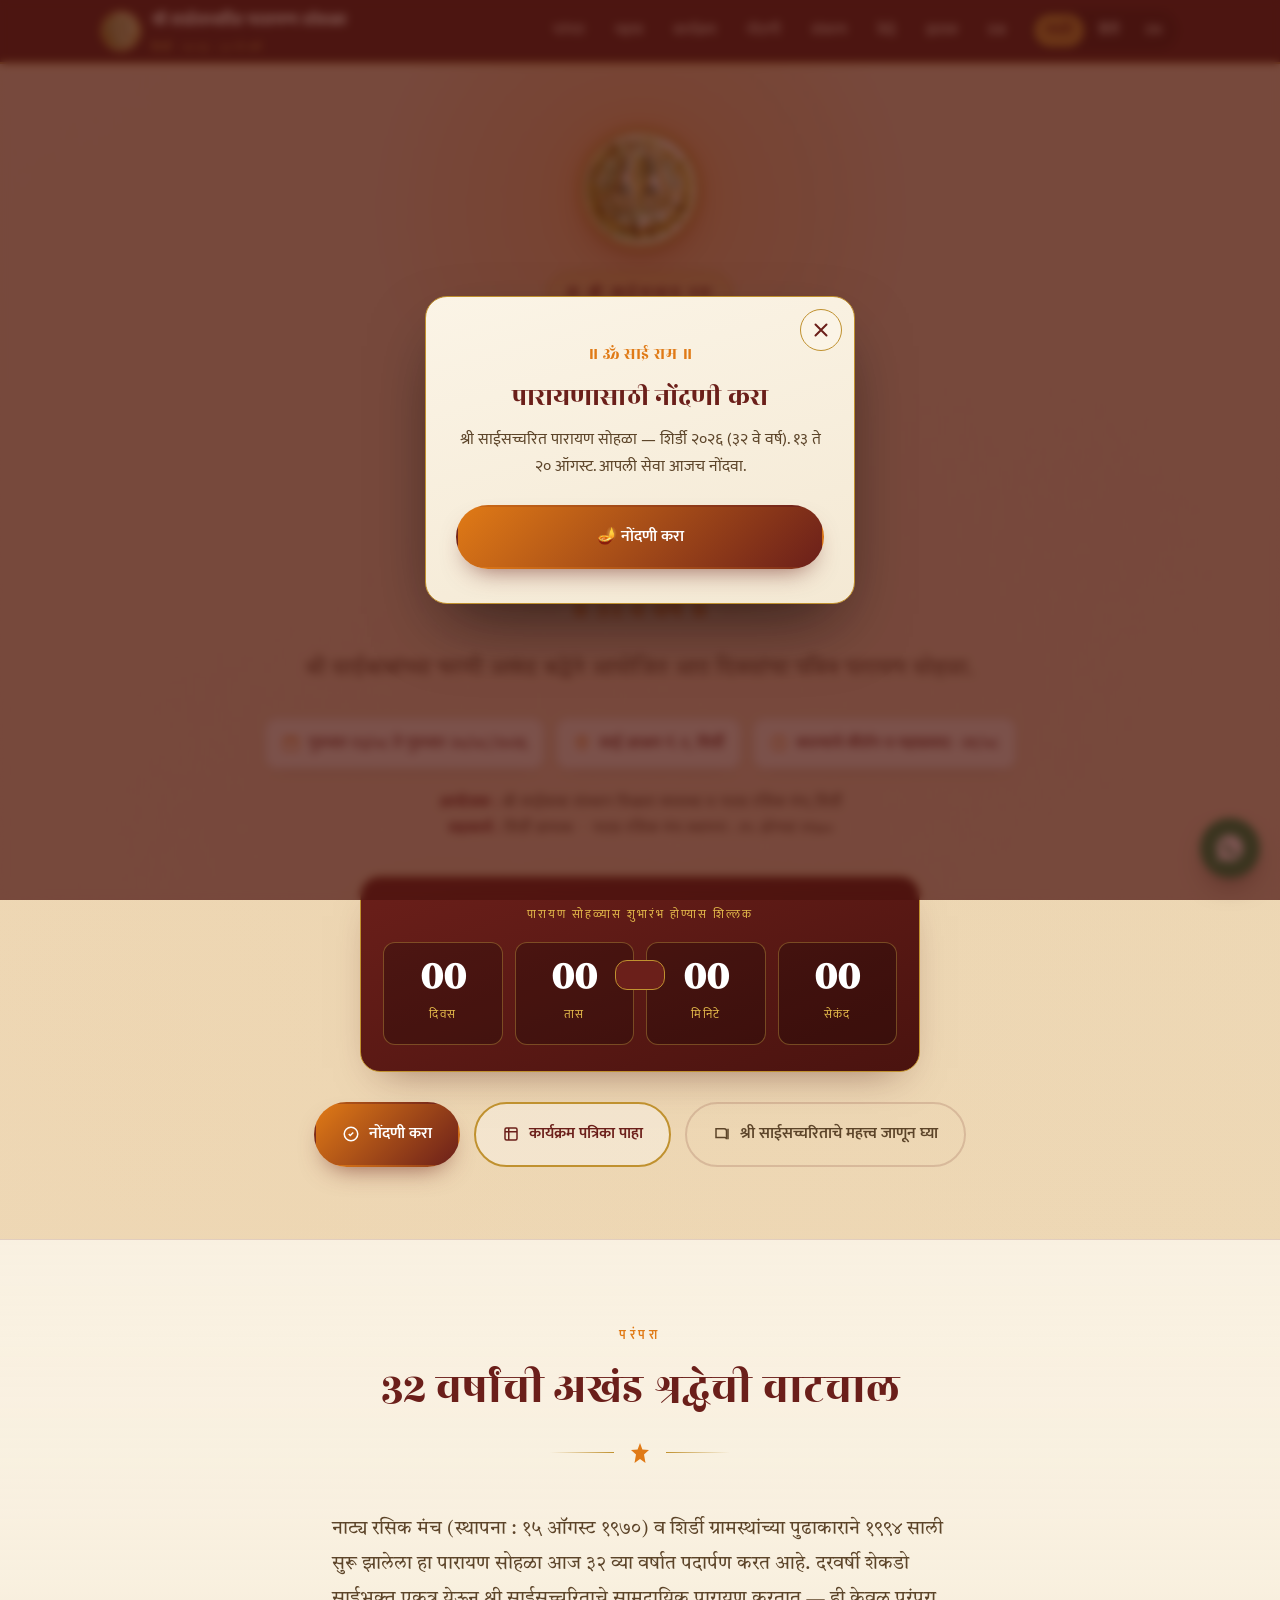
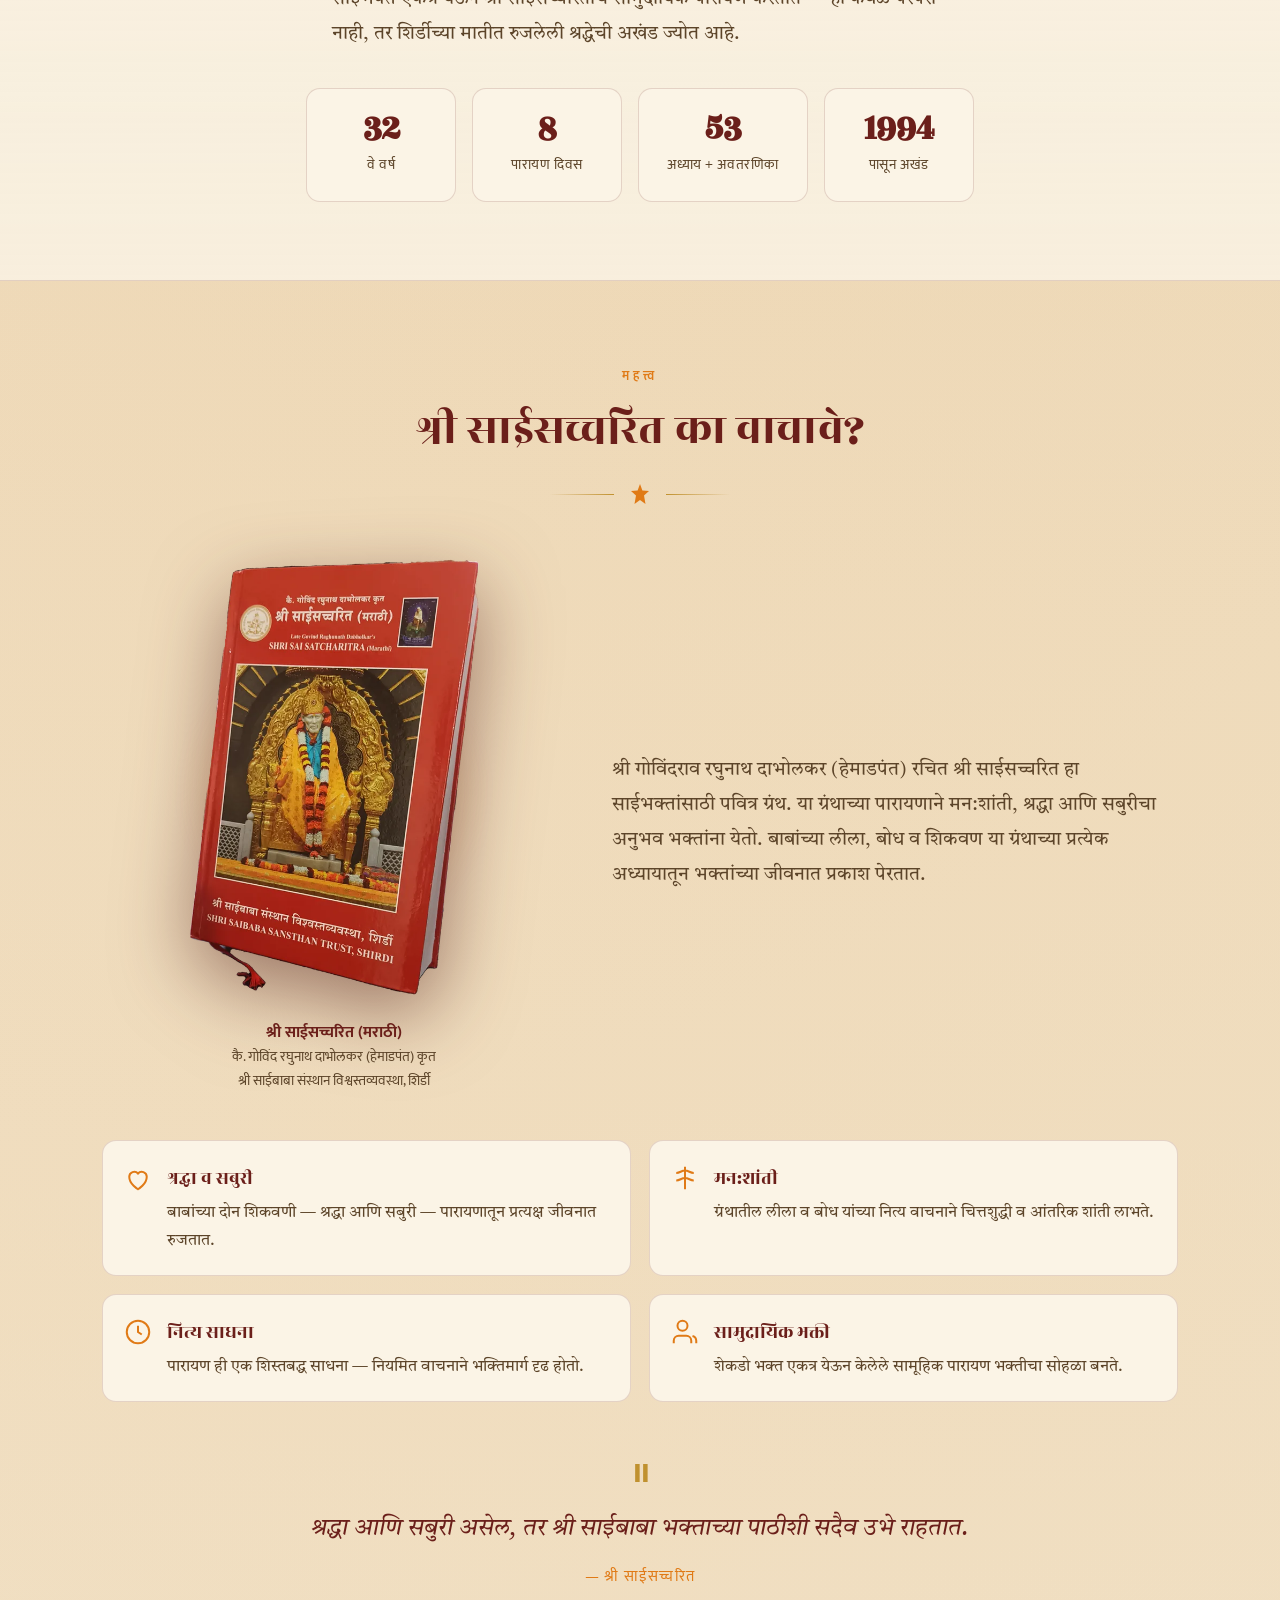
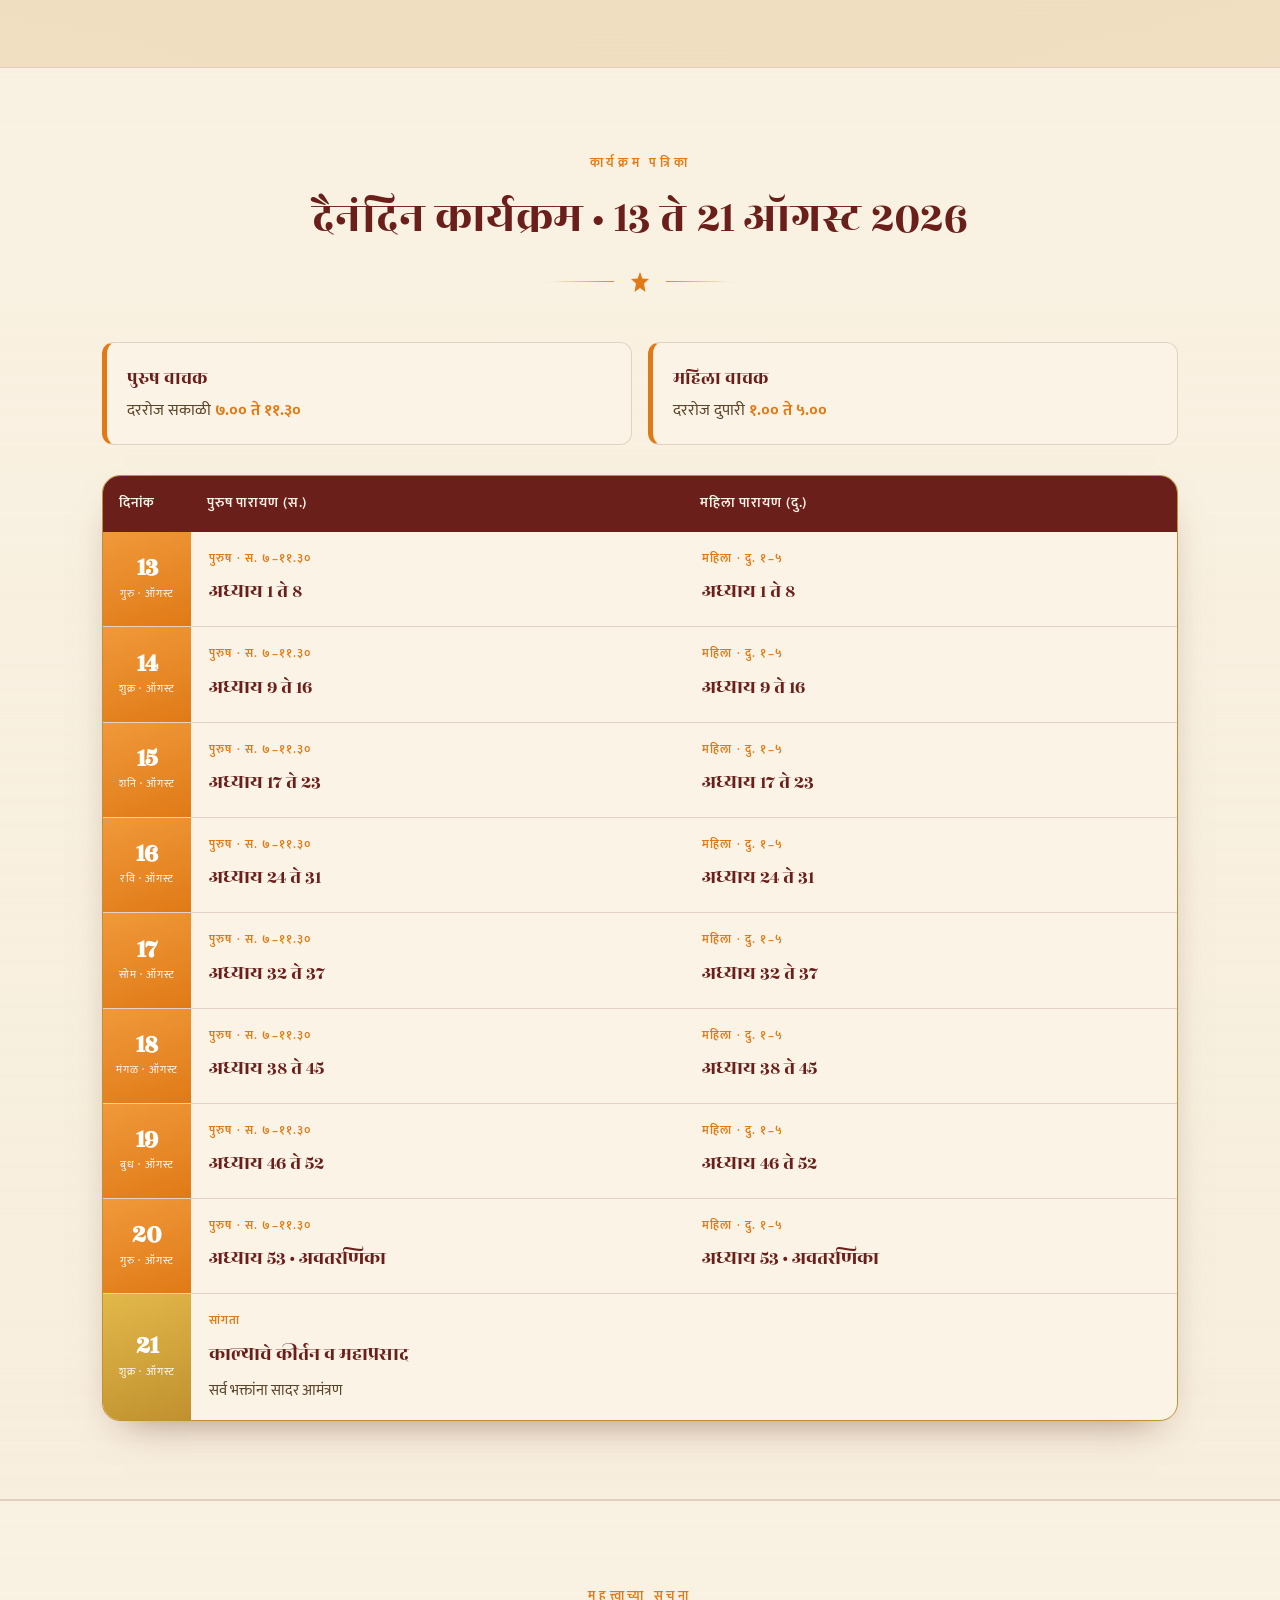
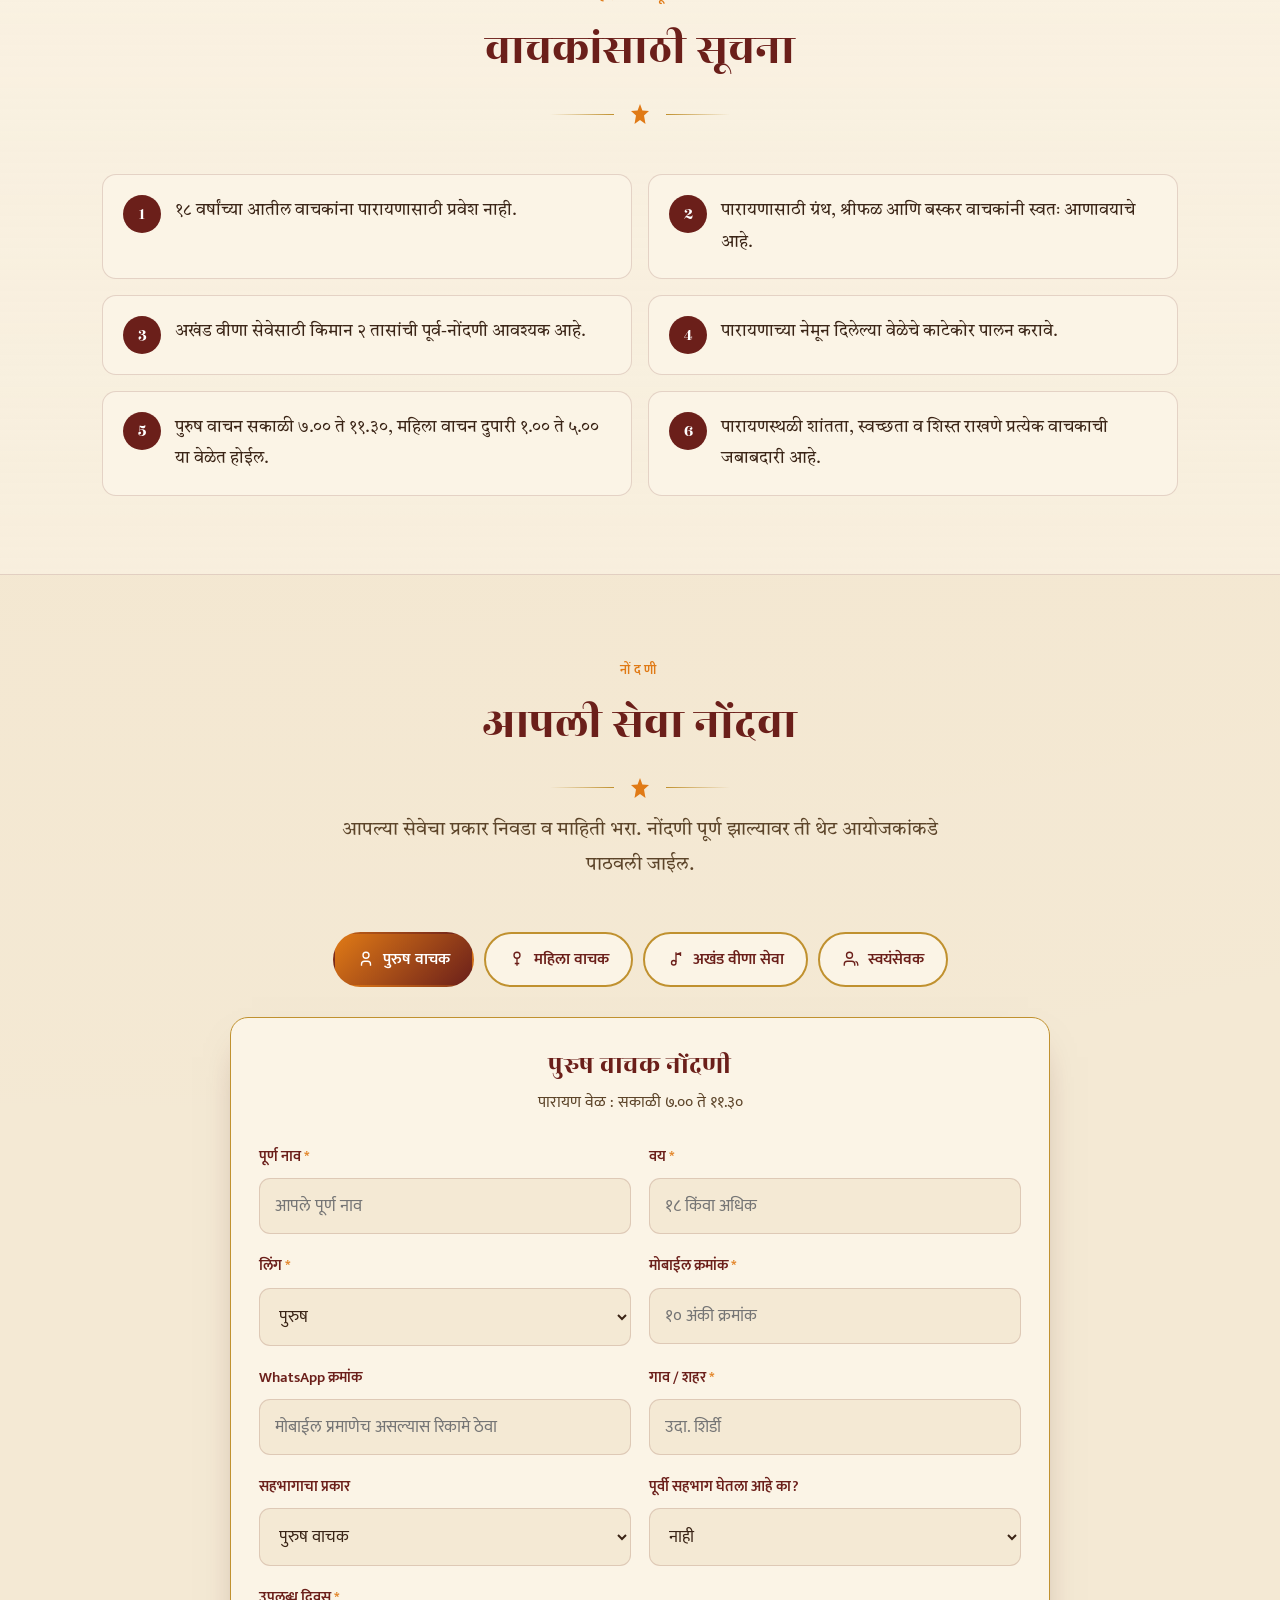
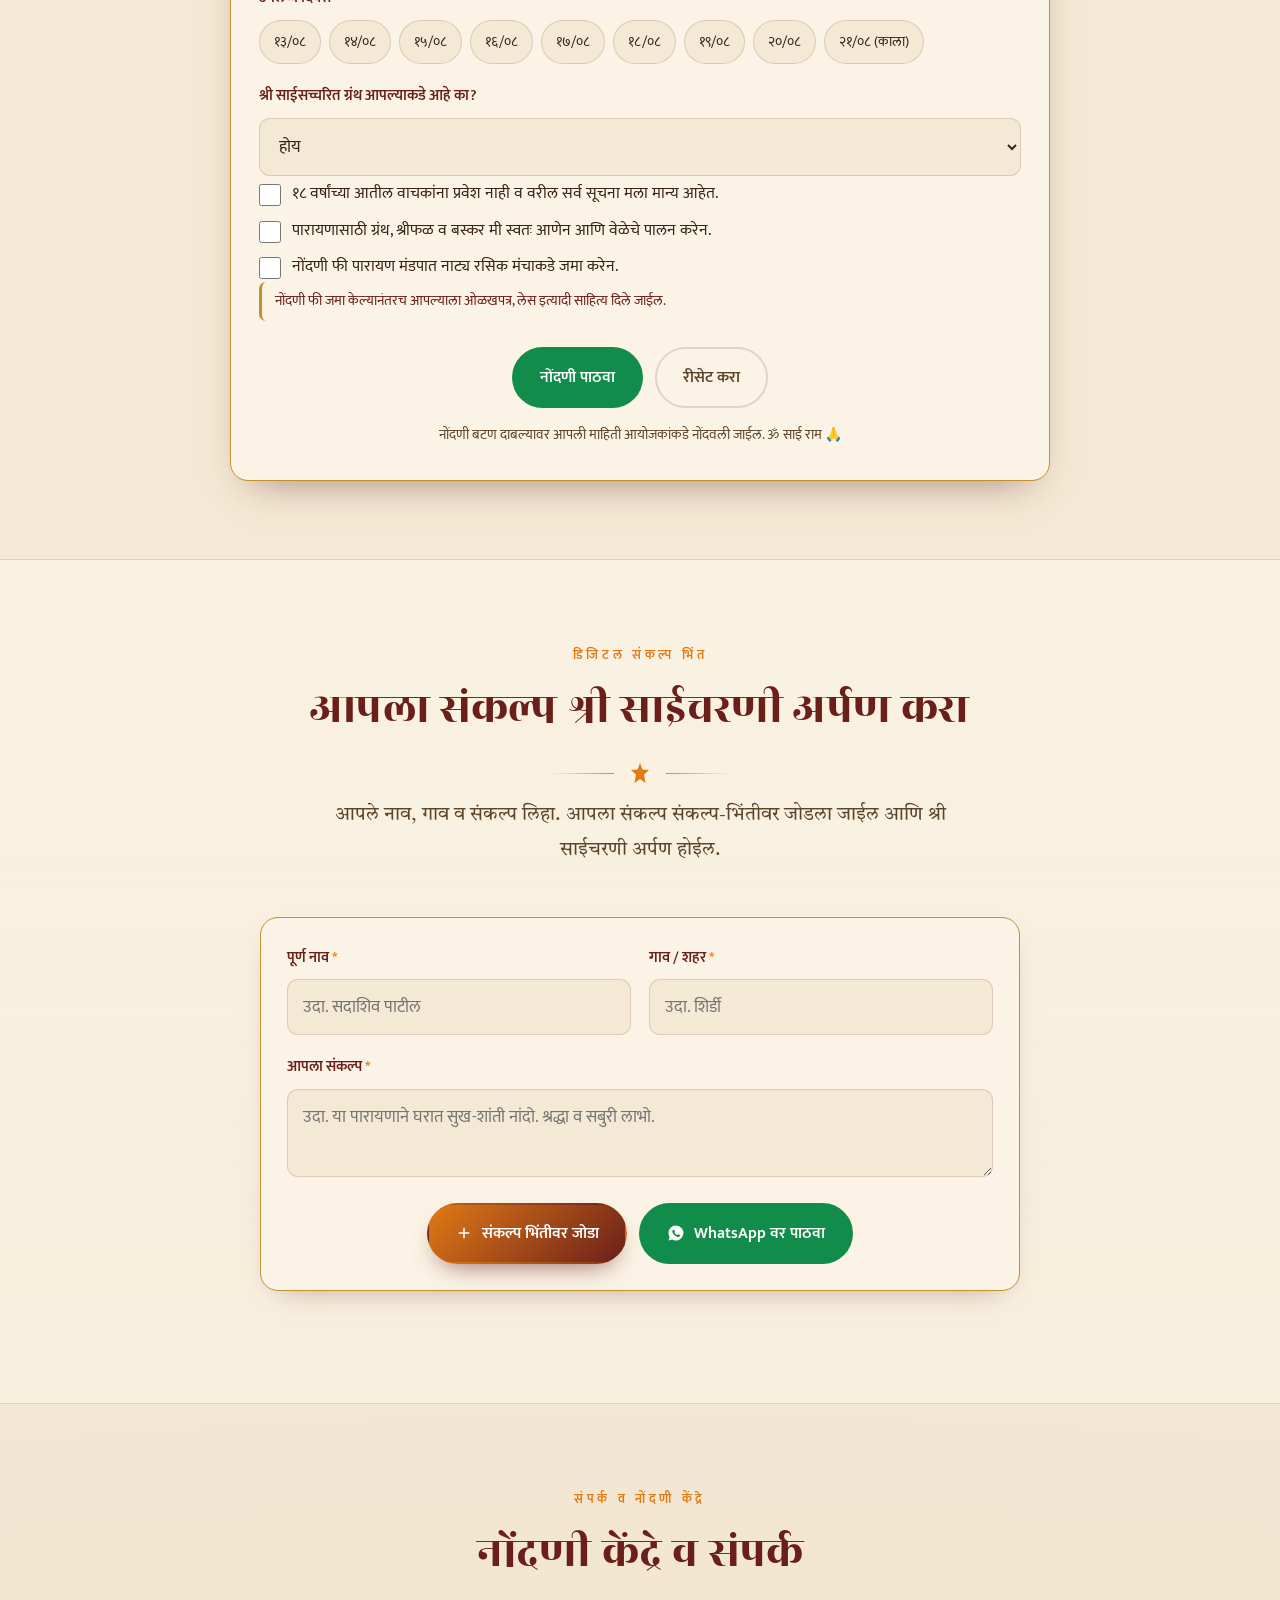
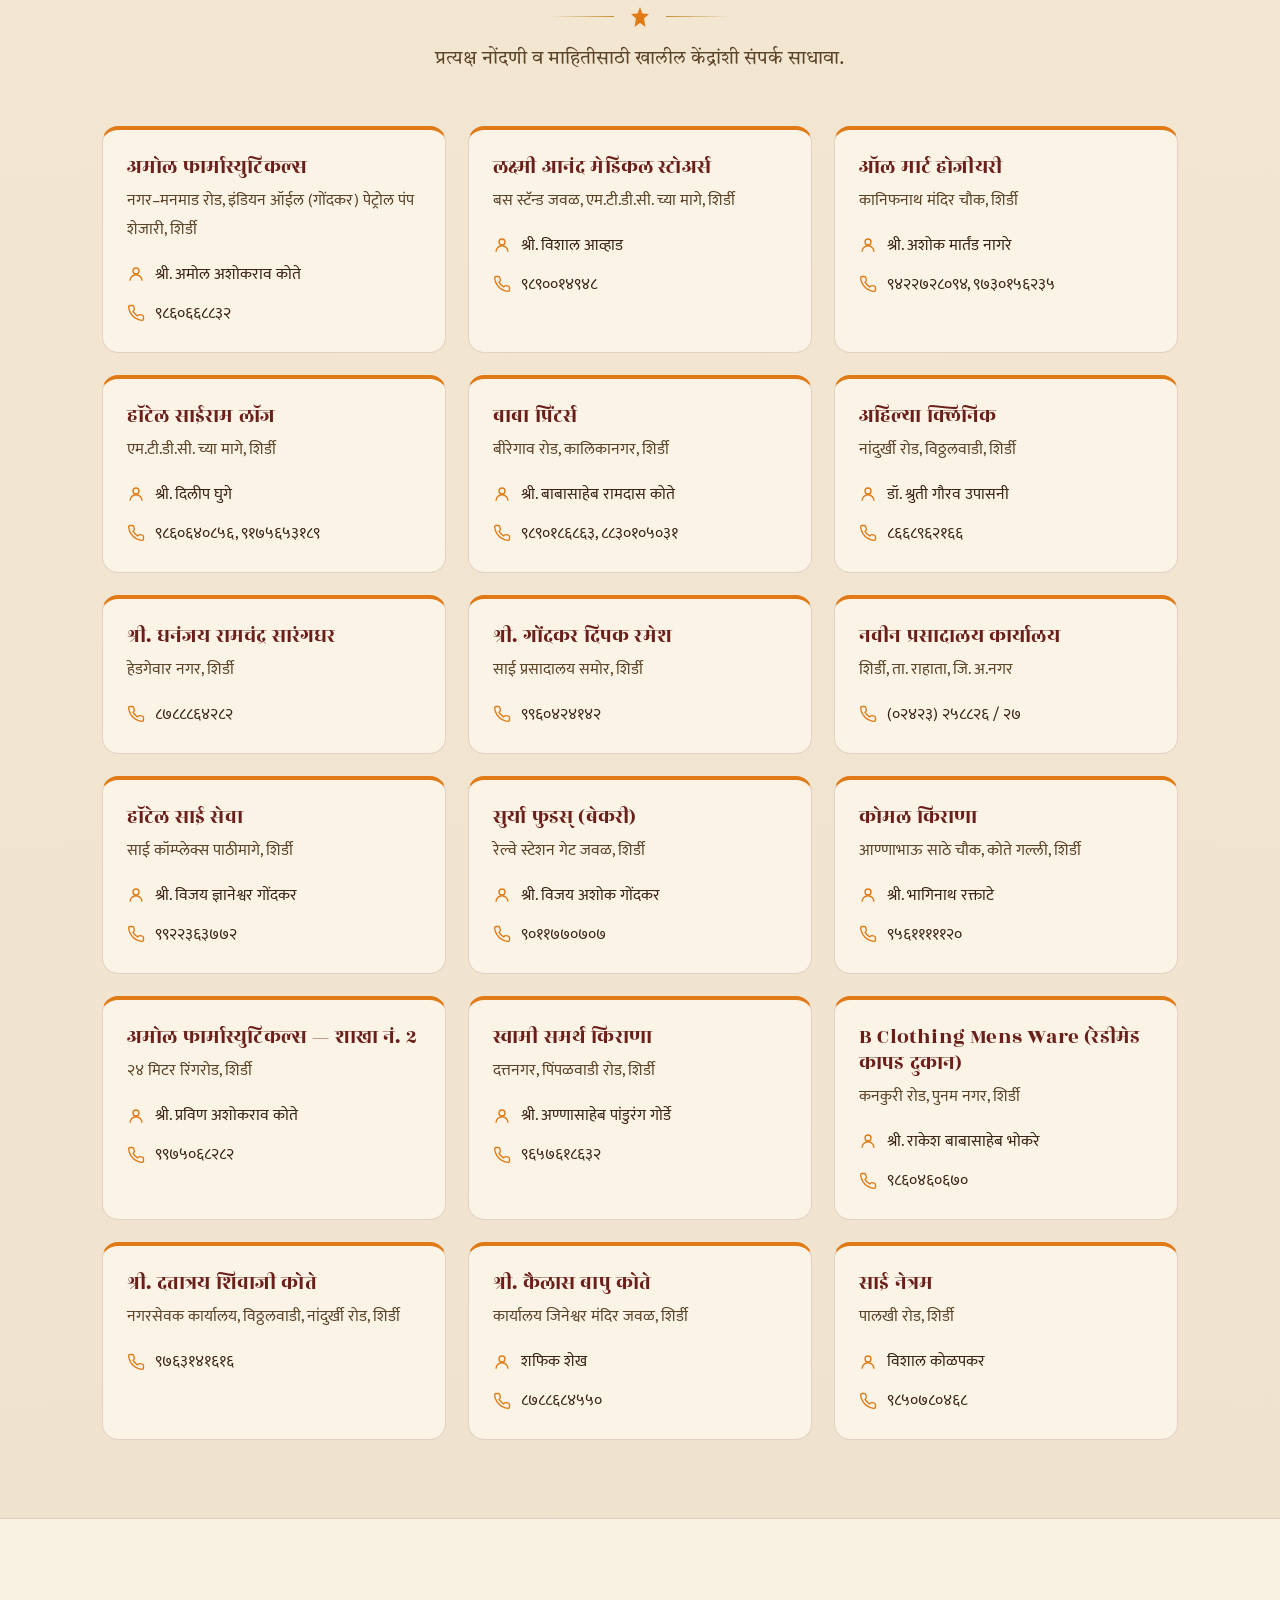
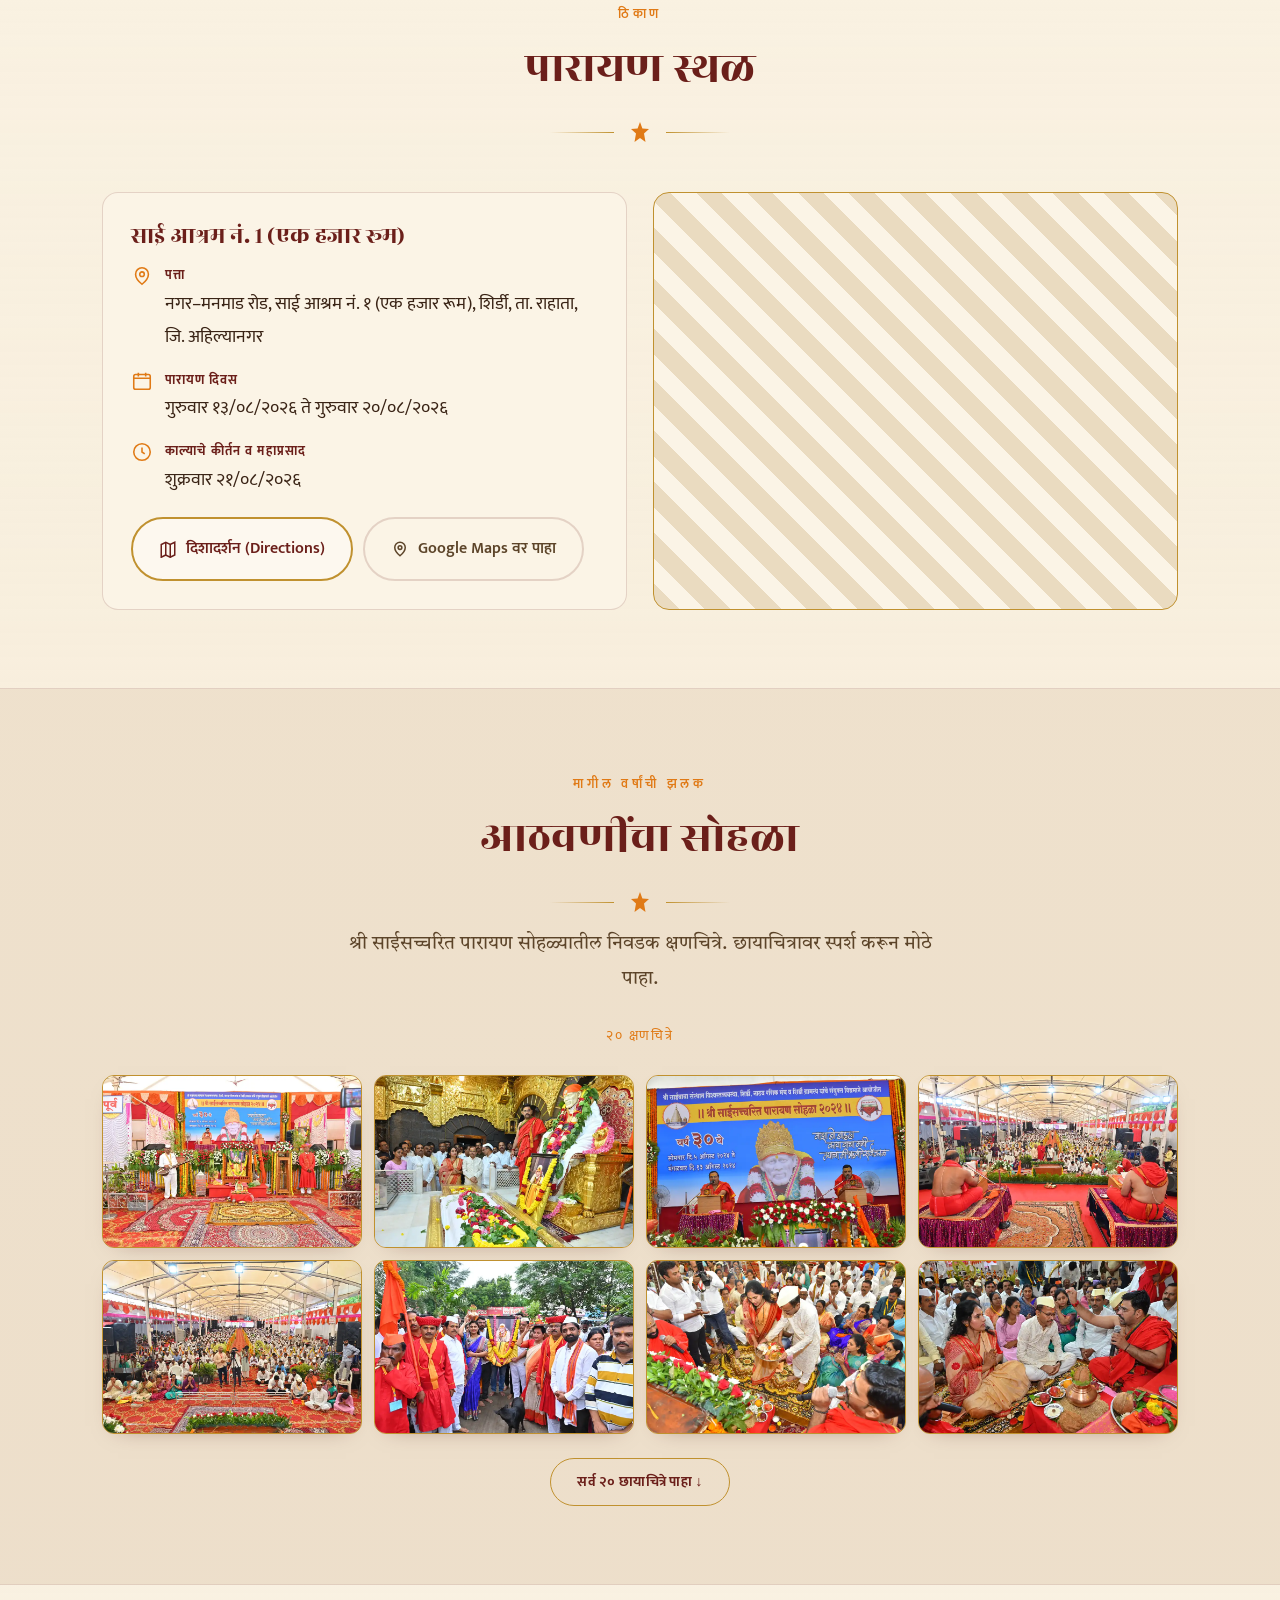
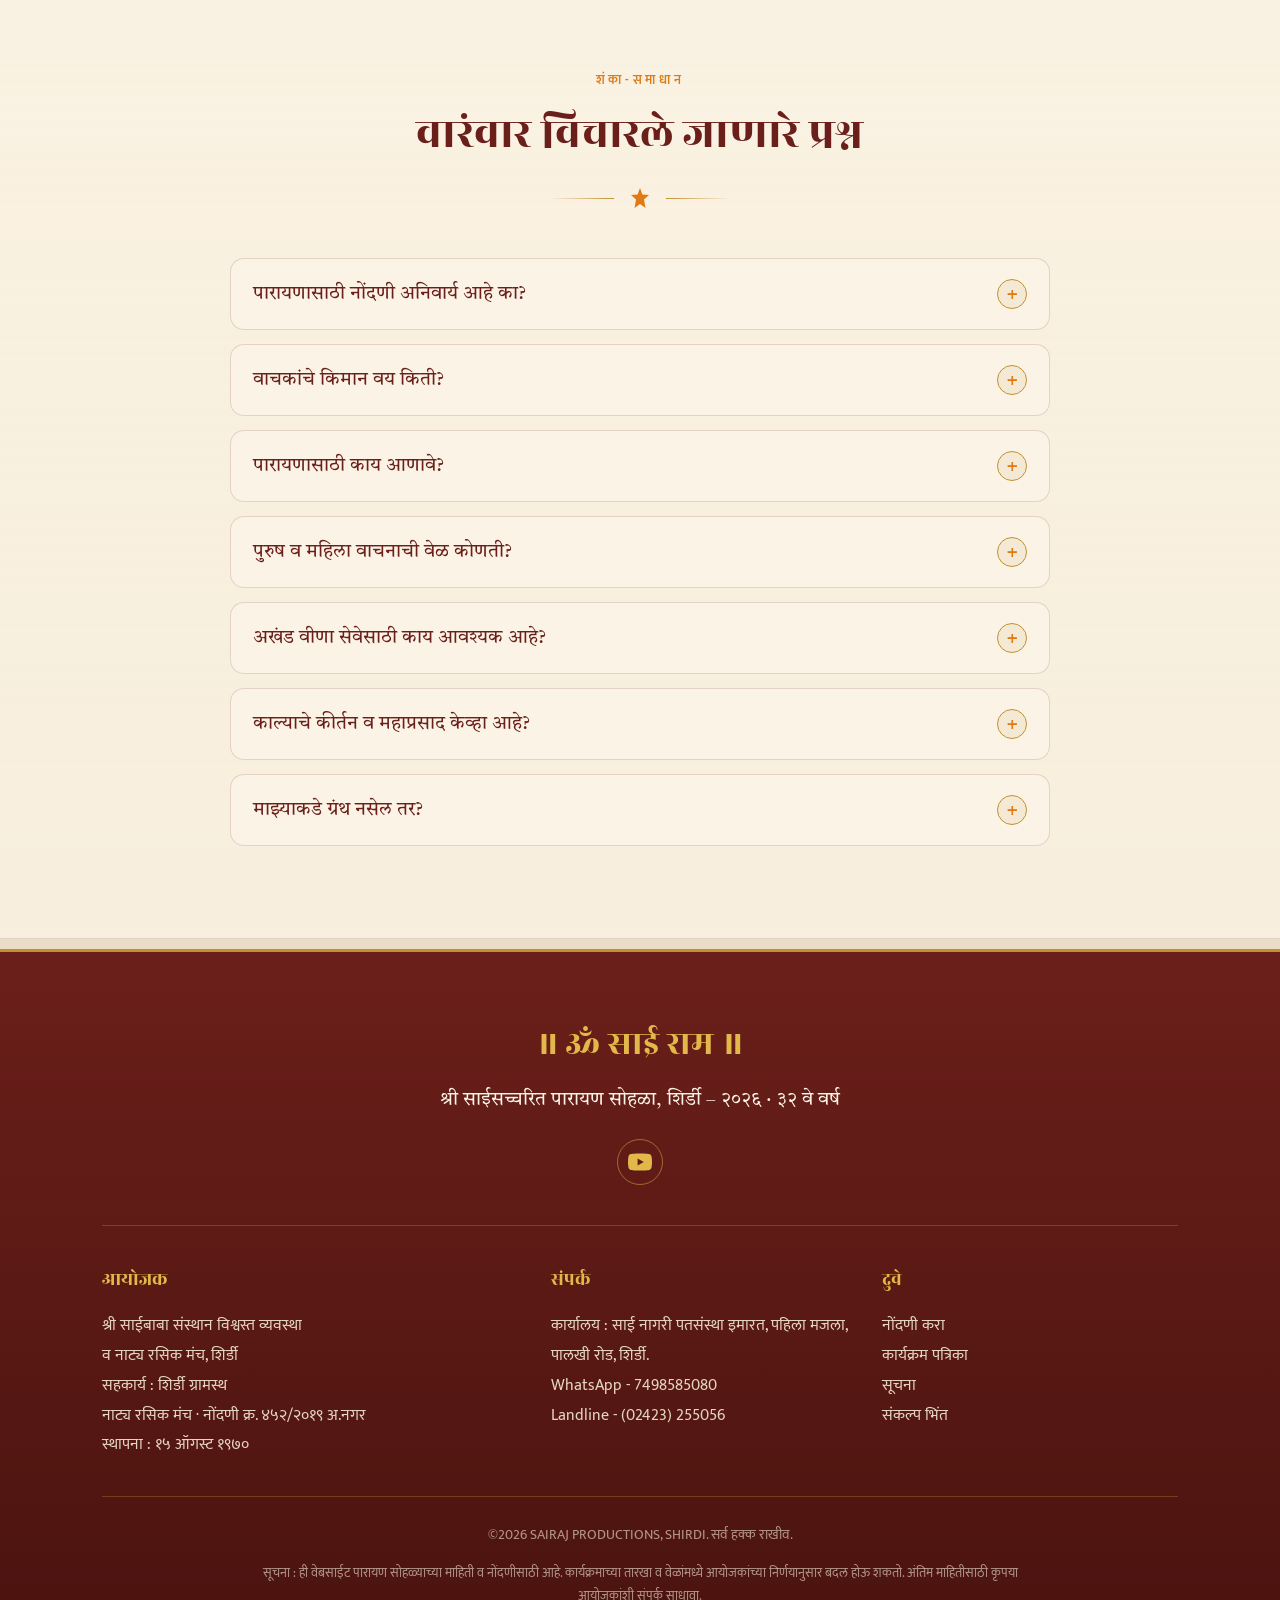
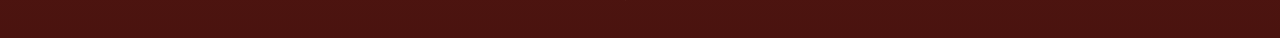
==== commit 82b63162: "Add files via upload" ====
--- a/index.html
+++ b/index.html
@@ -450,7 +450,7 @@
       <div>
         <h4>संपर्क</h4>
         <p>कार्यालय : साई नागरी पतसंस्था इमारत, पहिला मजला, पालखी रोड, शिर्डी.</p>
-        <p>WhatsApp - 9822285080</p>
+        <p>WhatsApp - 7498585080</p>
         <p>Landline - (02423) 255056</p>
       </div>
       <div>
@@ -462,7 +462,7 @@
       </div>
     </div>
     <div class="f-bottom">
-      © २०२६ नाट्य रसिक मंच, शिर्डी. सर्व हक्क राखीव.
+      ©2026 SAIRAJ PRODUCTIONS, SHIRDI. सर्व हक्क राखीव.
       <p class="disclaimer">सूचना : ही वेबसाईट पारायण सोहळ्याच्या माहिती व नोंदणीसाठी आहे. कार्यक्रमाच्या तारखा व वेळांमध्ये आयोजकांच्या निर्णयानुसार बदल होऊ शकतो. अंतिम माहितीसाठी कृपया आयोजकांशी संपर्क साधावा.</p>
     </div>
   </div>
--- a/style.css
+++ b/style.css
@@ -405,9 +405,11 @@
   .venue-wrap{grid-template-columns:1fr}
   .f-grid{grid-template-columns:1fr;gap:24px;text-align:center}
   .topnav{display:none}
-  .menu-btn{display:block}
-  .lang-mobile{display:flex;margin-left:0;margin-right:6px}
-  .lang-mobile button{padding:5px 9px;font-size:.82rem}
+  .menu-btn{display:block;order:2}
+  .topbar .wrap{height:auto;flex-wrap:wrap;padding:8px 0;row-gap:8px}
+  .brand{flex:1;order:1}
+  .lang-mobile{display:flex;order:3;flex-basis:100%;justify-content:center;margin:0}
+  .lang-mobile button{padding:5px 16px;font-size:.82rem}
 }
 @media(max-width:680px){
   body{font-size:1.06rem}
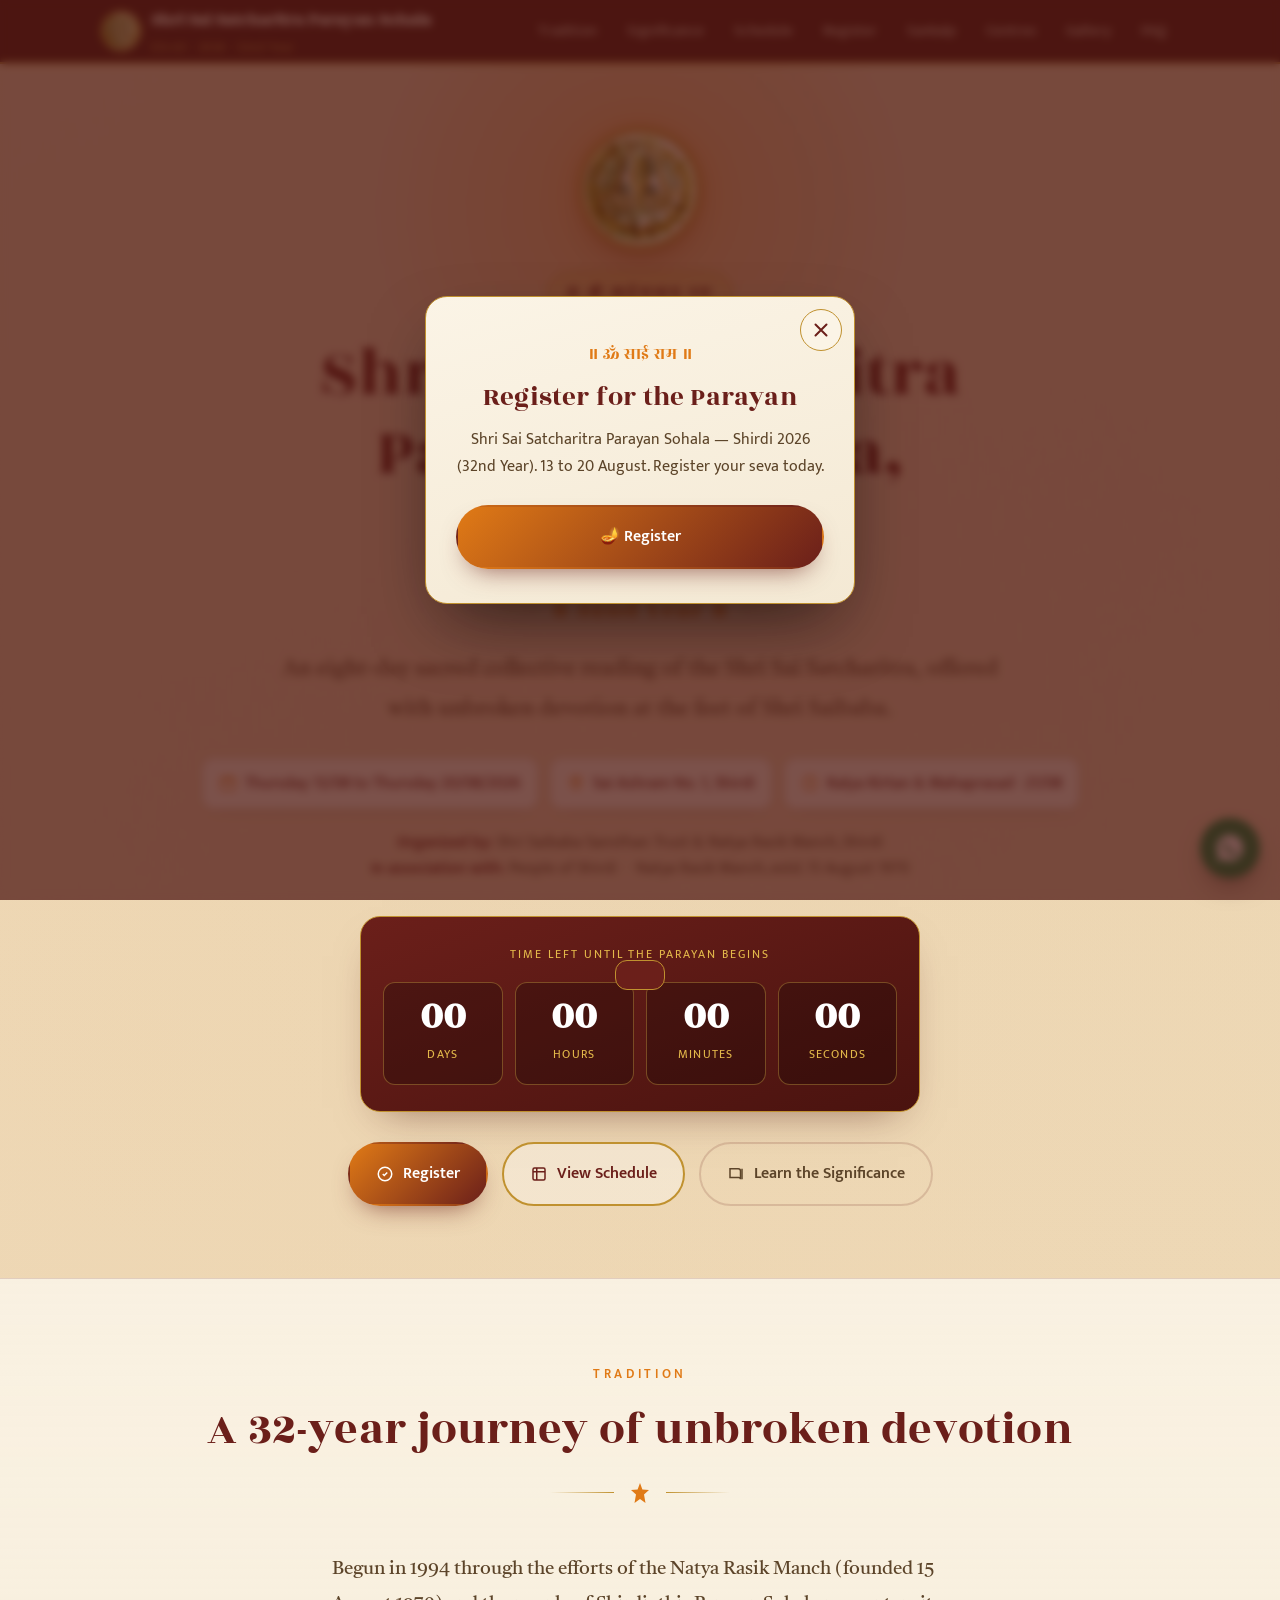
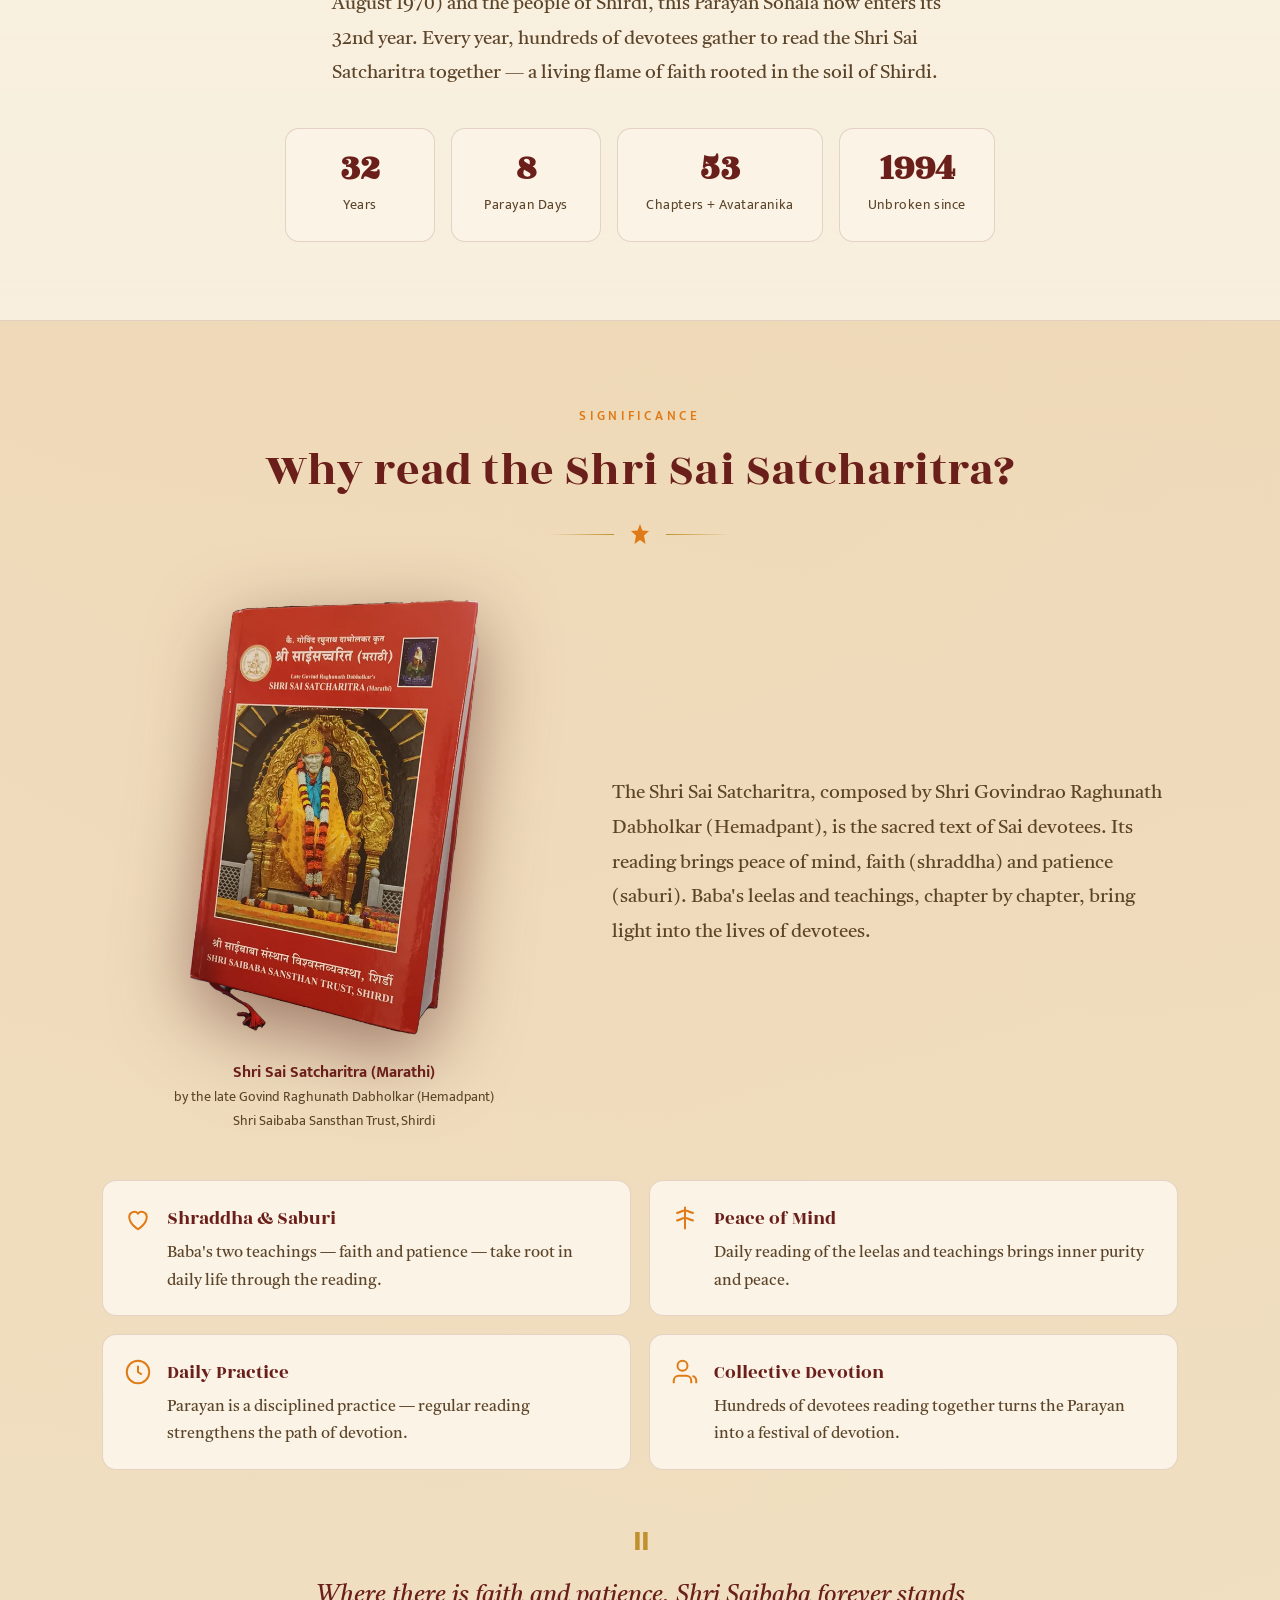
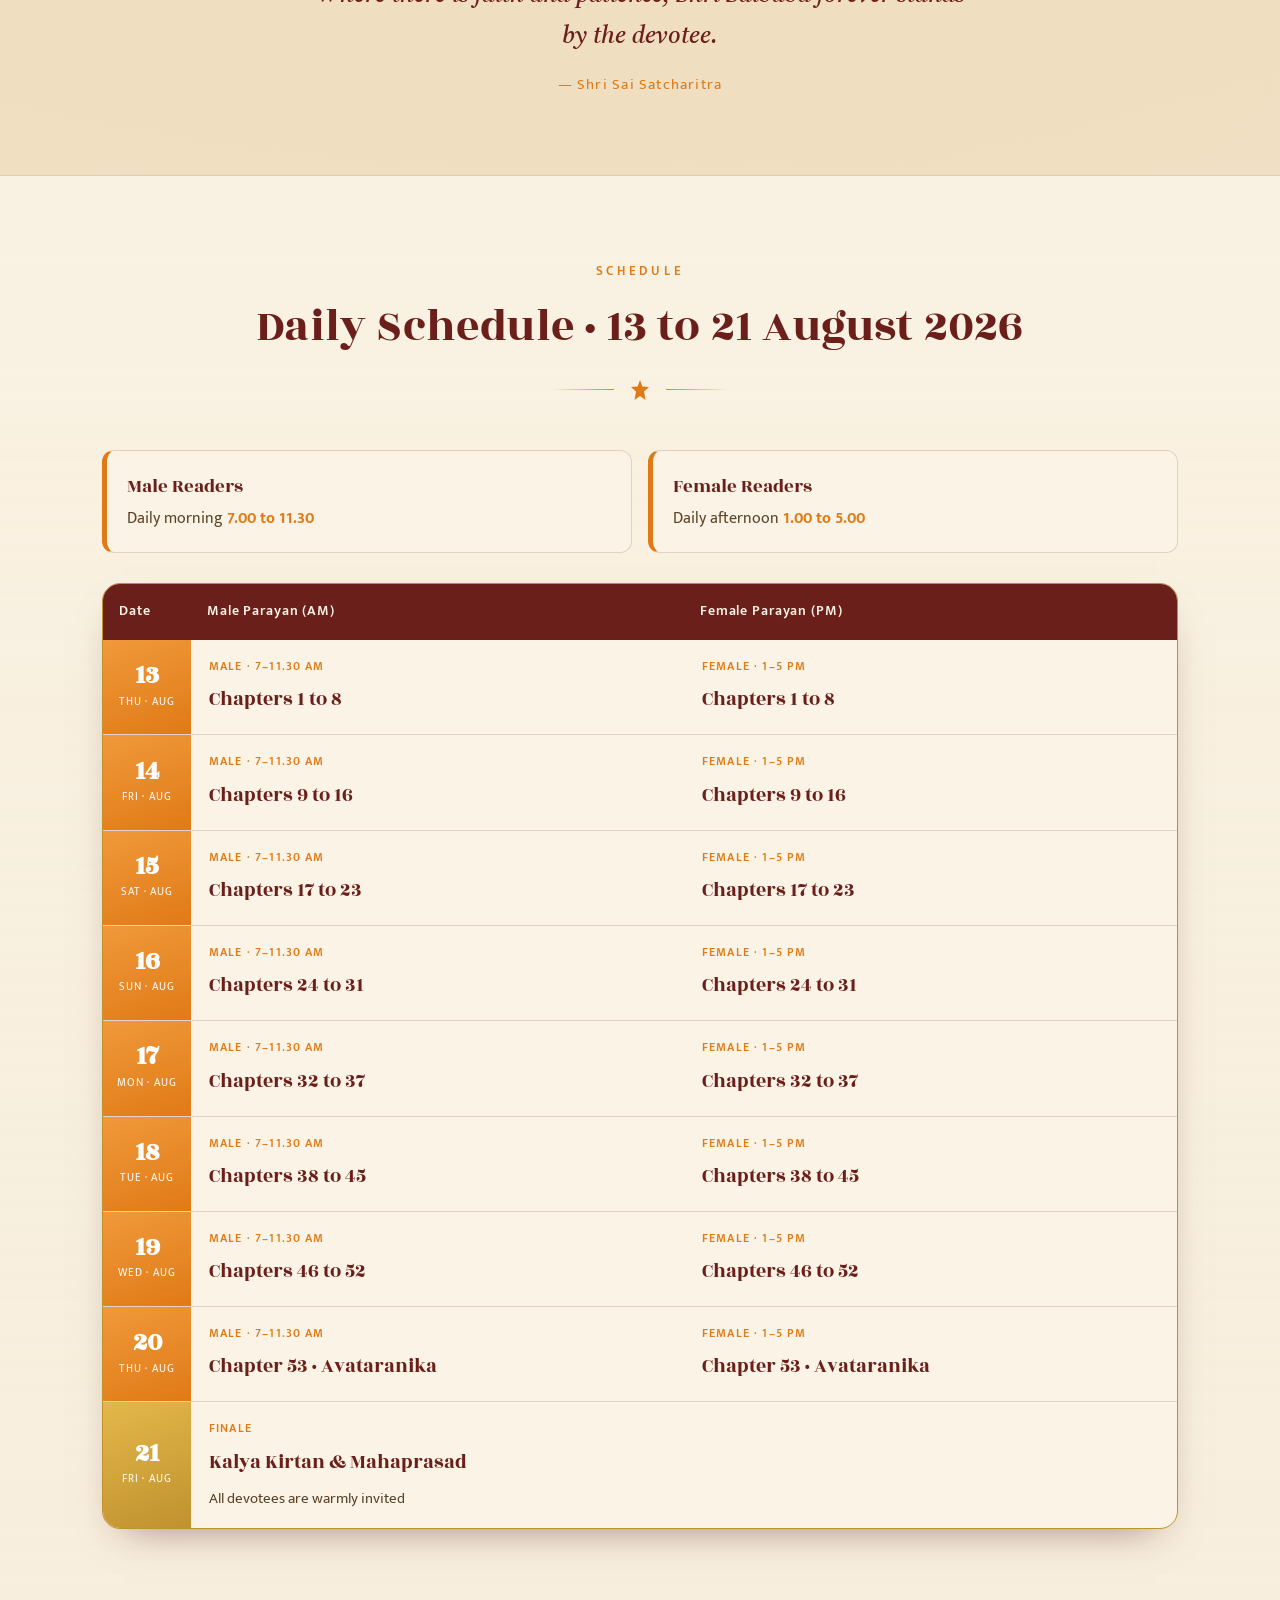
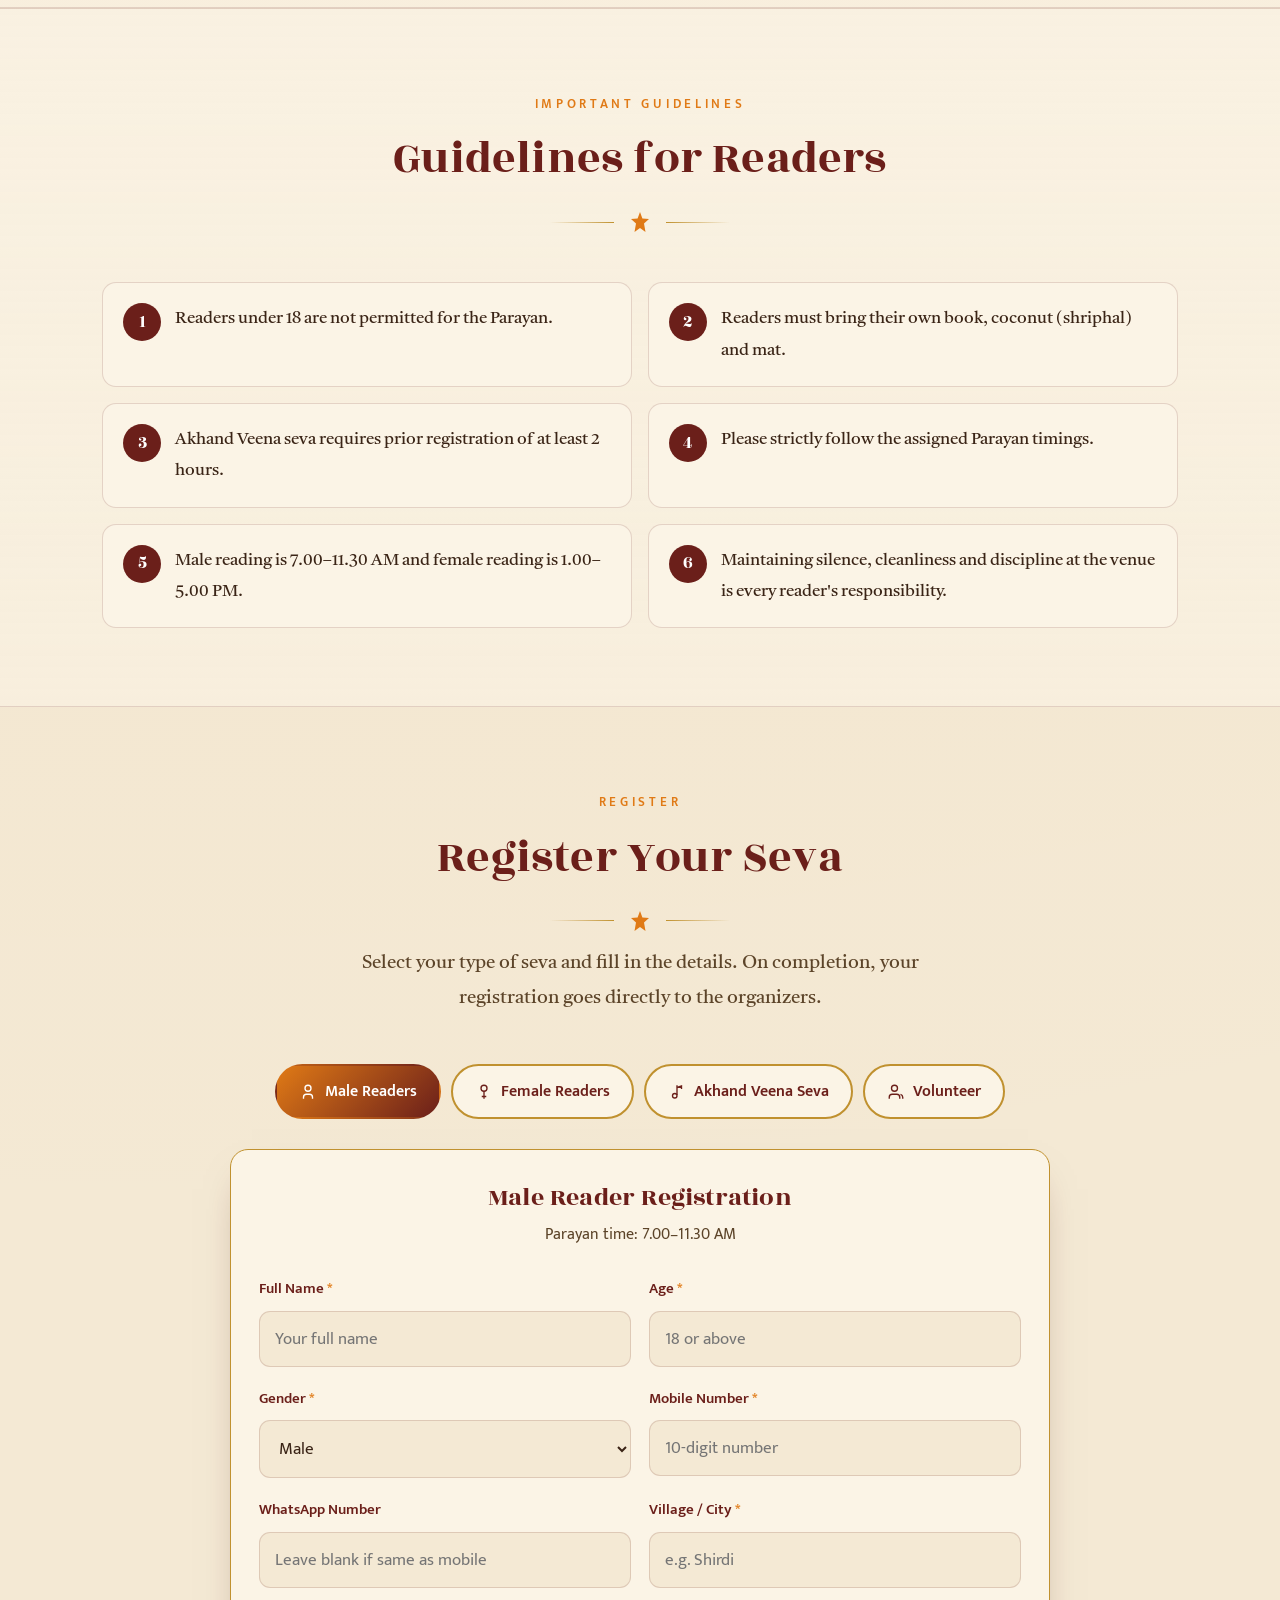
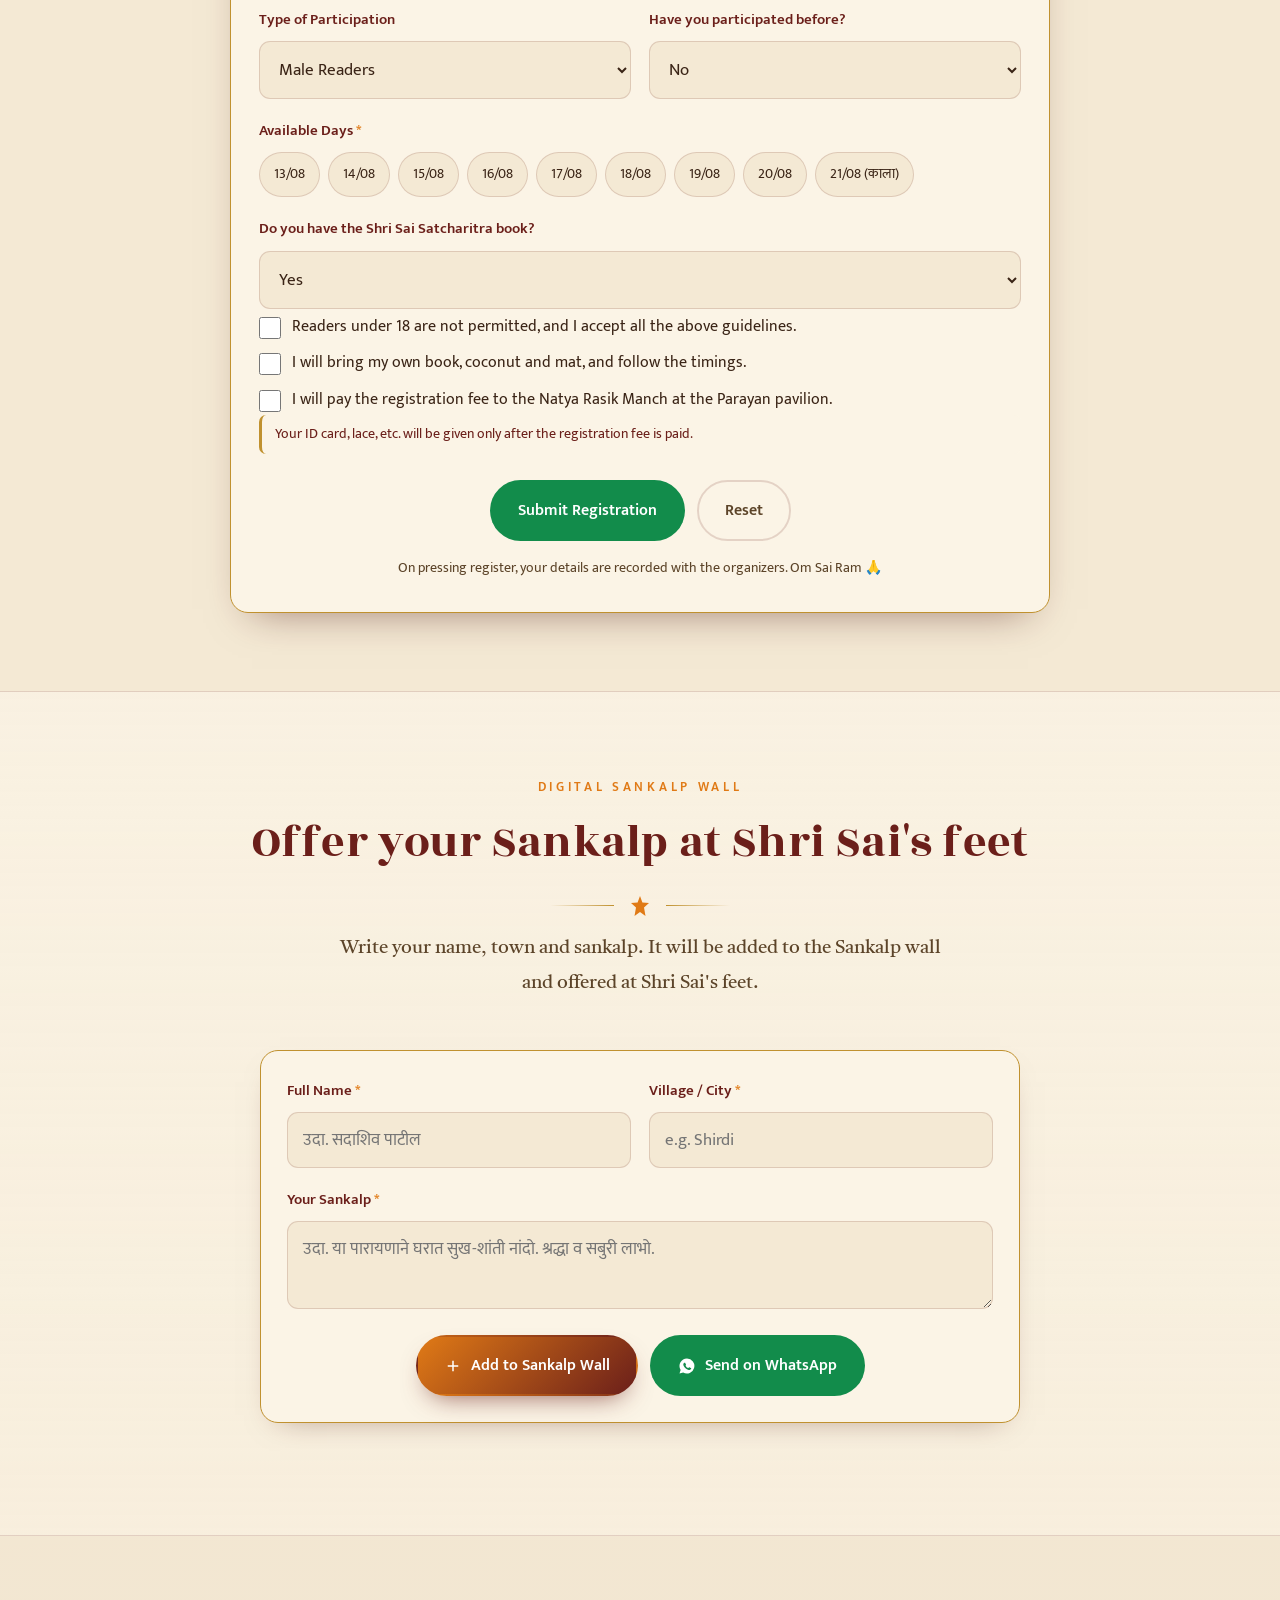
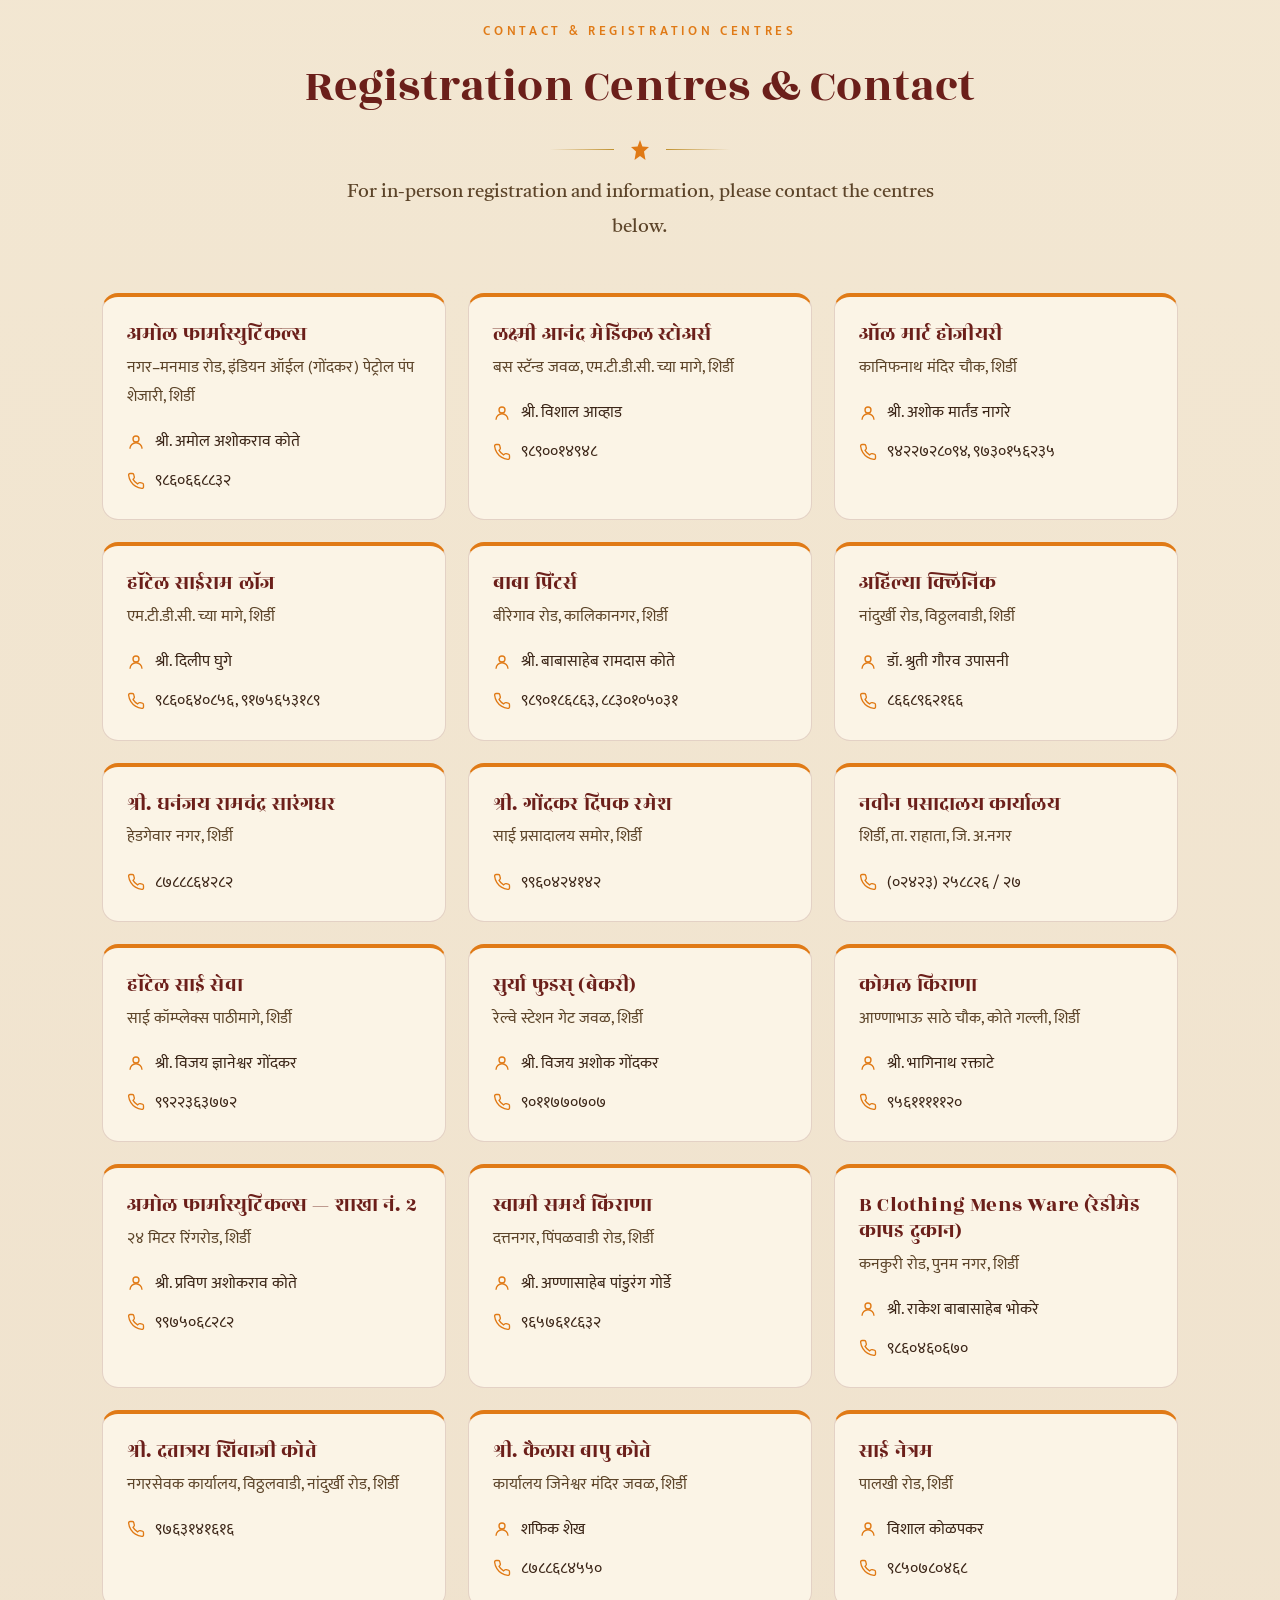
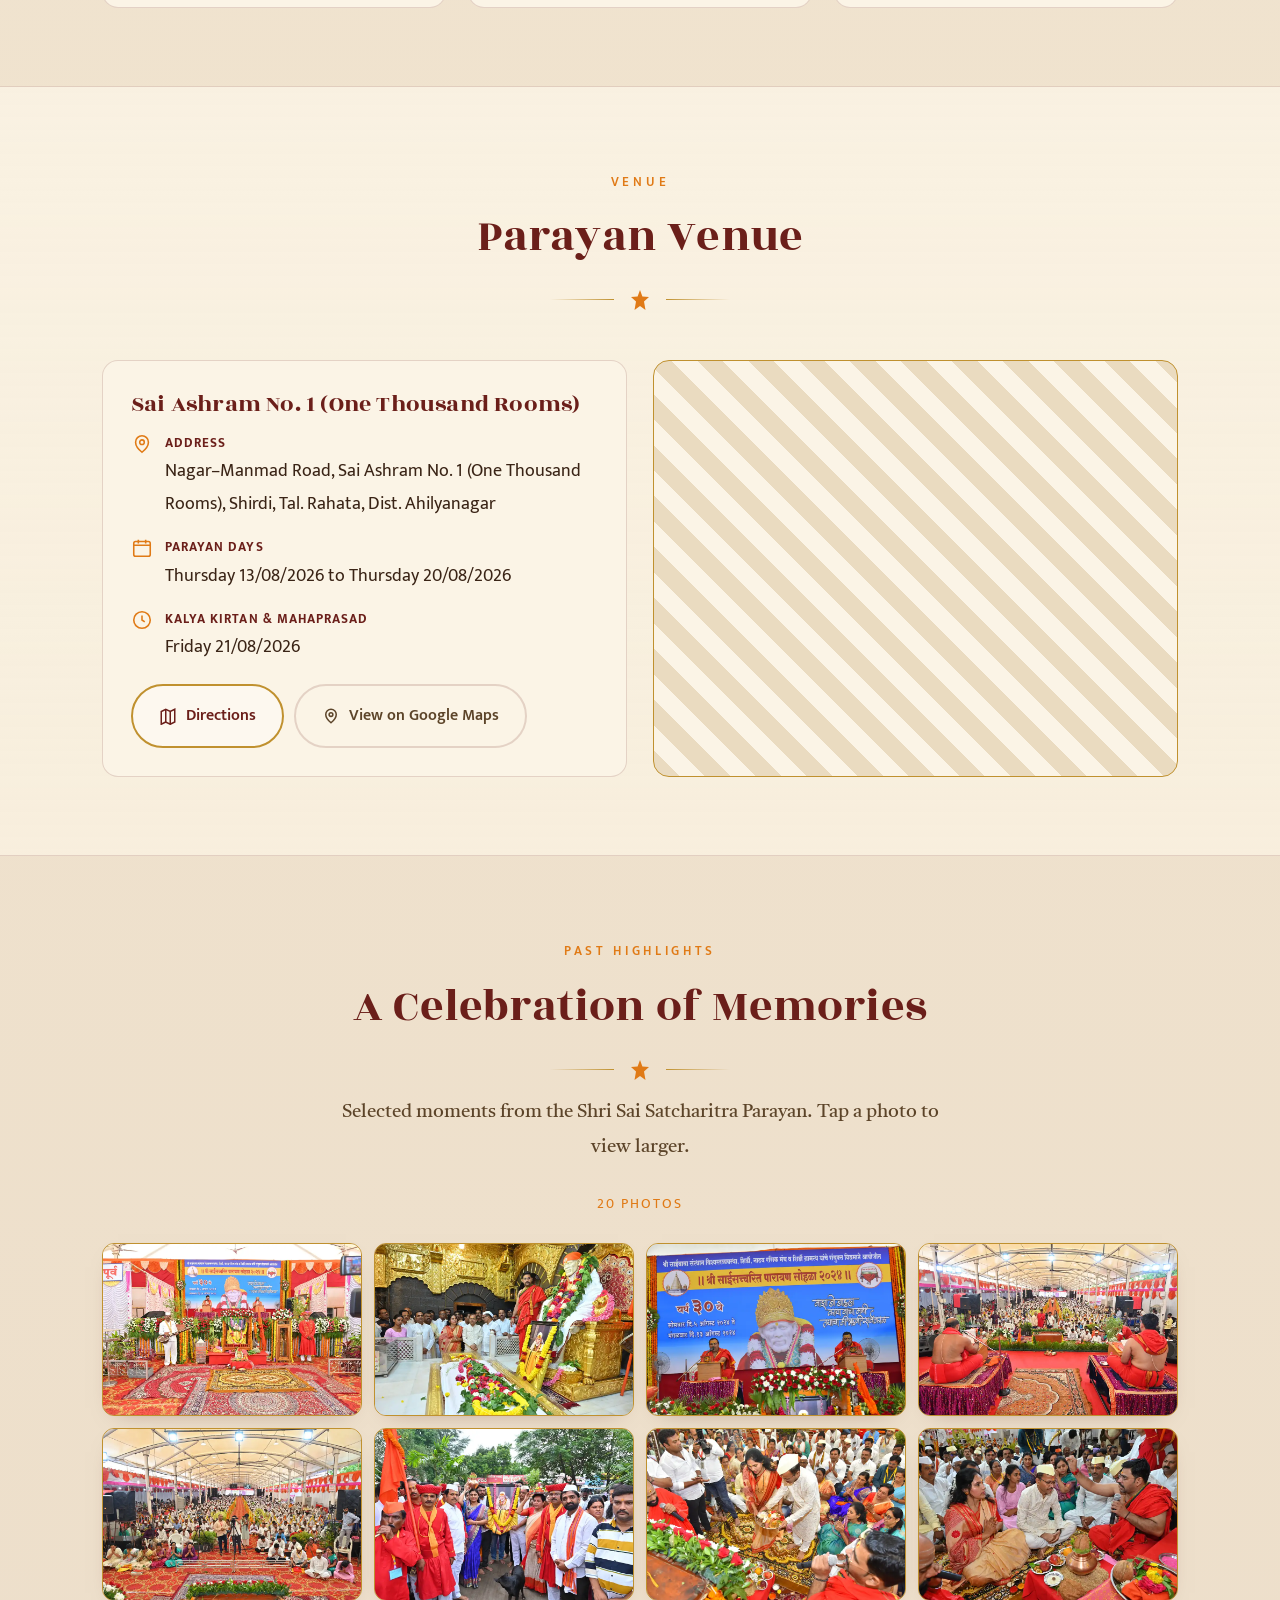
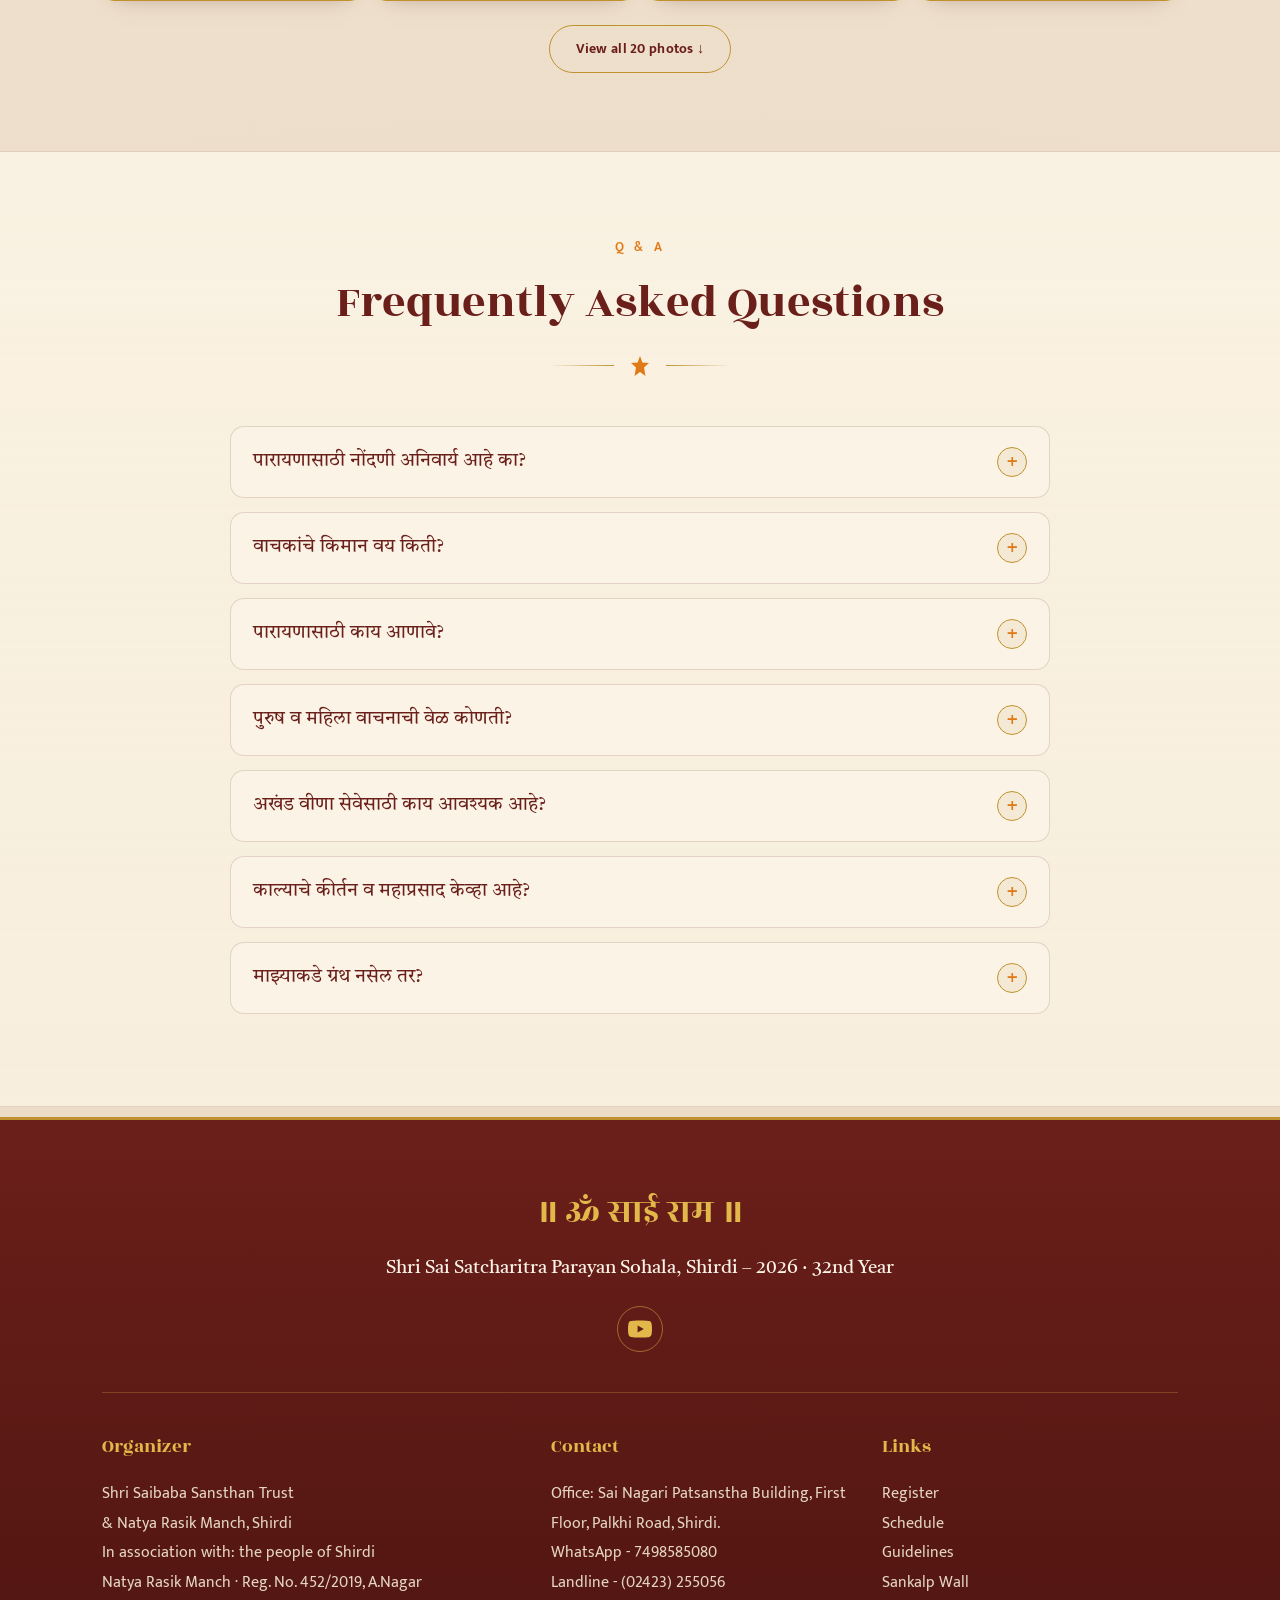
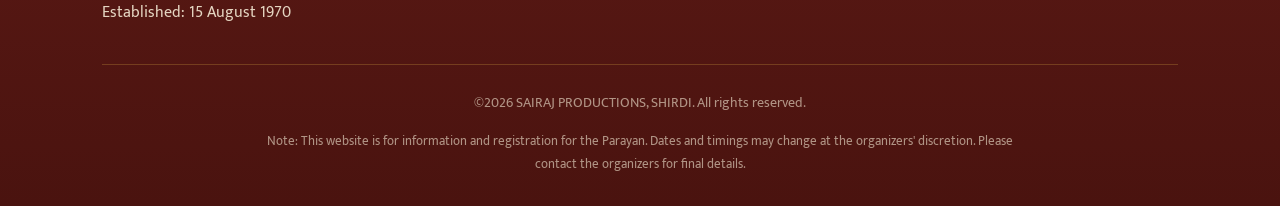
==== commit f188be01: "Add files via upload" ====
--- a/index.html
+++ b/index.html
@@ -1,5 +1,5 @@
 <!DOCTYPE html>
-<html lang="mr">
+<html lang="en">
 <head>
 <meta charset="UTF-8" />
 <meta name="viewport" content="width=device-width, initial-scale=1.0" />
@@ -100,17 +100,7 @@
       <a href="#centres">केंद्रे</a>
       <a href="#gallery">झलक</a>
       <a href="#faq">प्रश्न</a>
-      <div class="lang-toggle" role="group" aria-label="भाषा निवडा">
-        <button data-set-lang="mr" class="active">मराठी</button>
-        <button data-set-lang="hi">हिंदी</button>
-        <button data-set-lang="en">EN</button>
-      </div>
     </nav>
-    <div class="lang-toggle lang-mobile" role="group" aria-label="भाषा निवडा">
-      <button data-set-lang="mr" class="active">मराठी</button>
-      <button data-set-lang="hi">हिंदी</button>
-      <button data-set-lang="en">EN</button>
-    </div>
     <button class="menu-btn" id="menuBtn" aria-label="मेनू उघडा">
       <svg viewBox="0 0 24 24" fill="none" stroke="currentColor" stroke-width="2" stroke-linecap="round"><path d="M4 6h16M4 12h16M4 18h16"/></svg>
     </button>
@@ -130,11 +120,6 @@
   <a href="#venue">ठिकाण</a>
   <a href="#gallery">मागील वर्षांची झलक</a>
   <a href="#faq">वारंवार विचारले जाणारे प्रश्न</a>
-  <div class="lang-toggle" style="margin:14px auto 0" role="group" aria-label="भाषा">
-    <button data-set-lang="mr" class="active">मराठी</button>
-    <button data-set-lang="hi">हिंदी</button>
-    <button data-set-lang="en">EN</button>
-  </div>
 </div>
 
 <a id="top"></a>
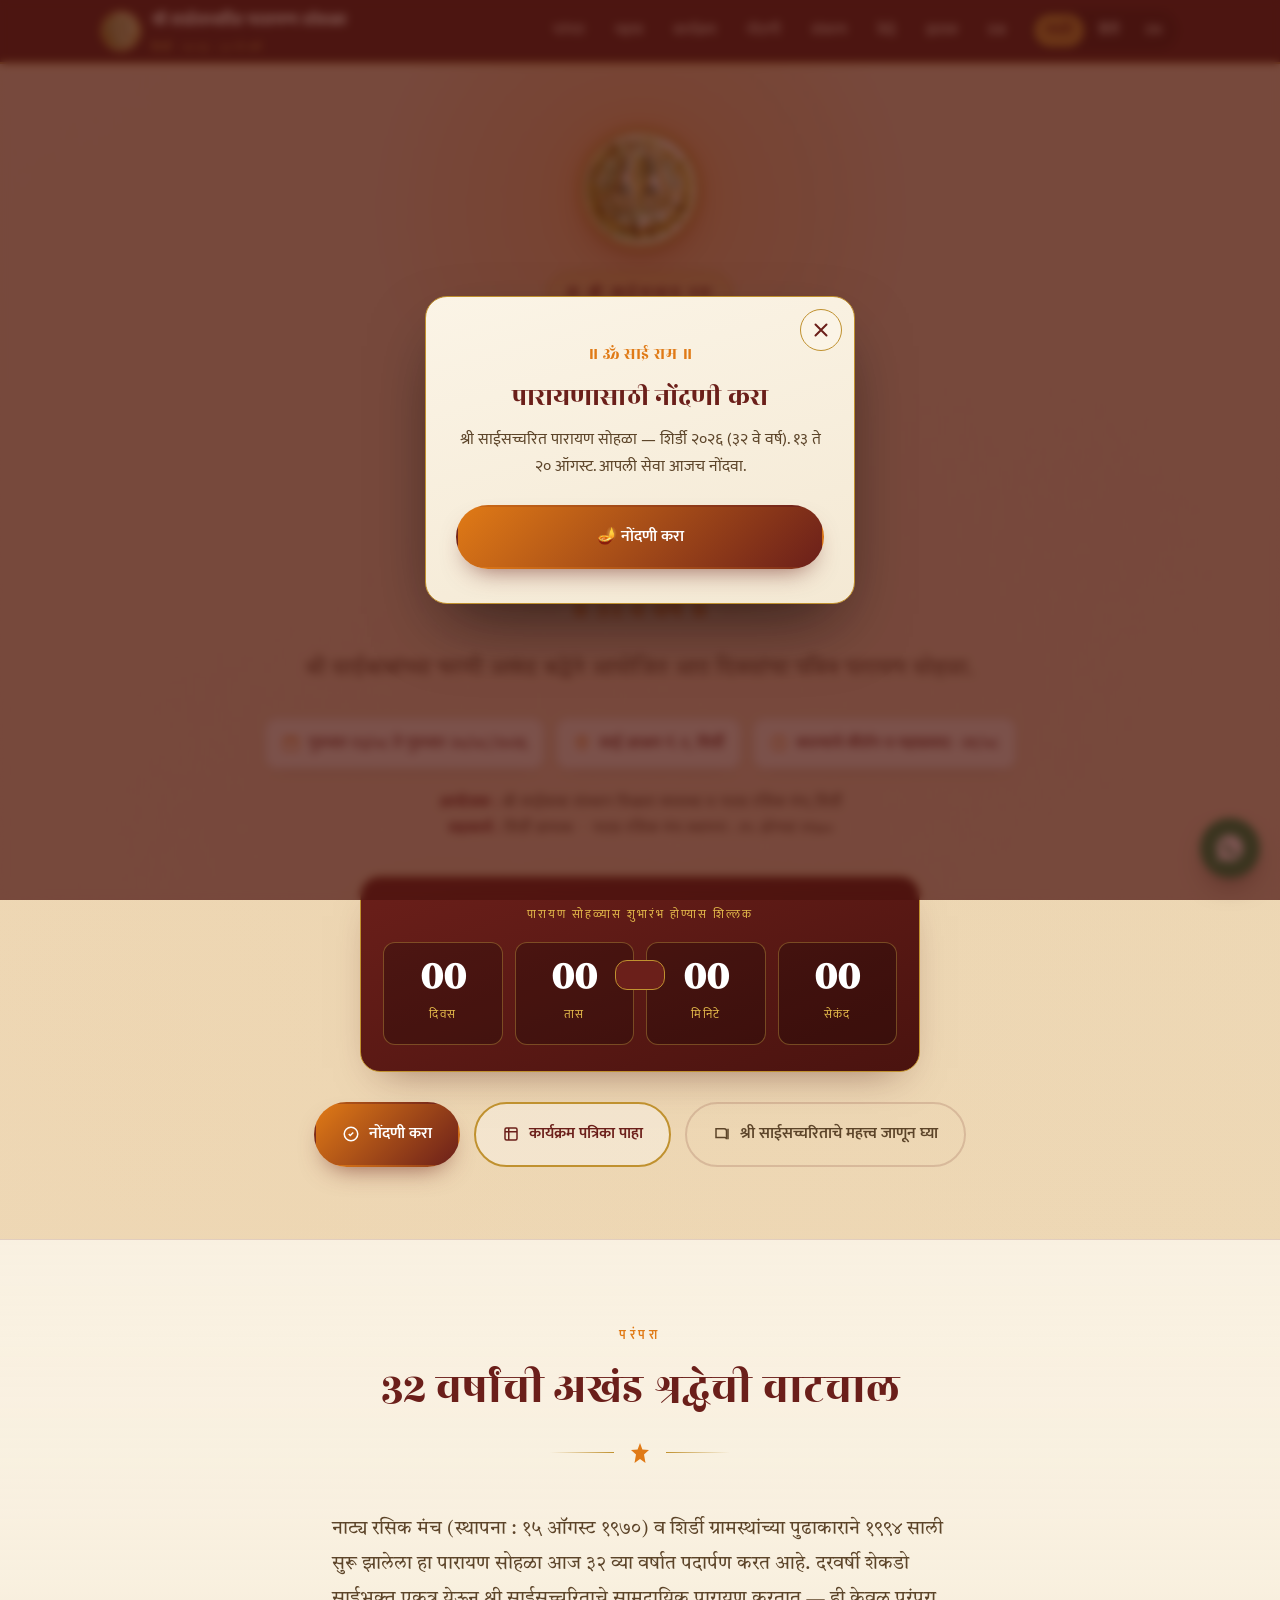
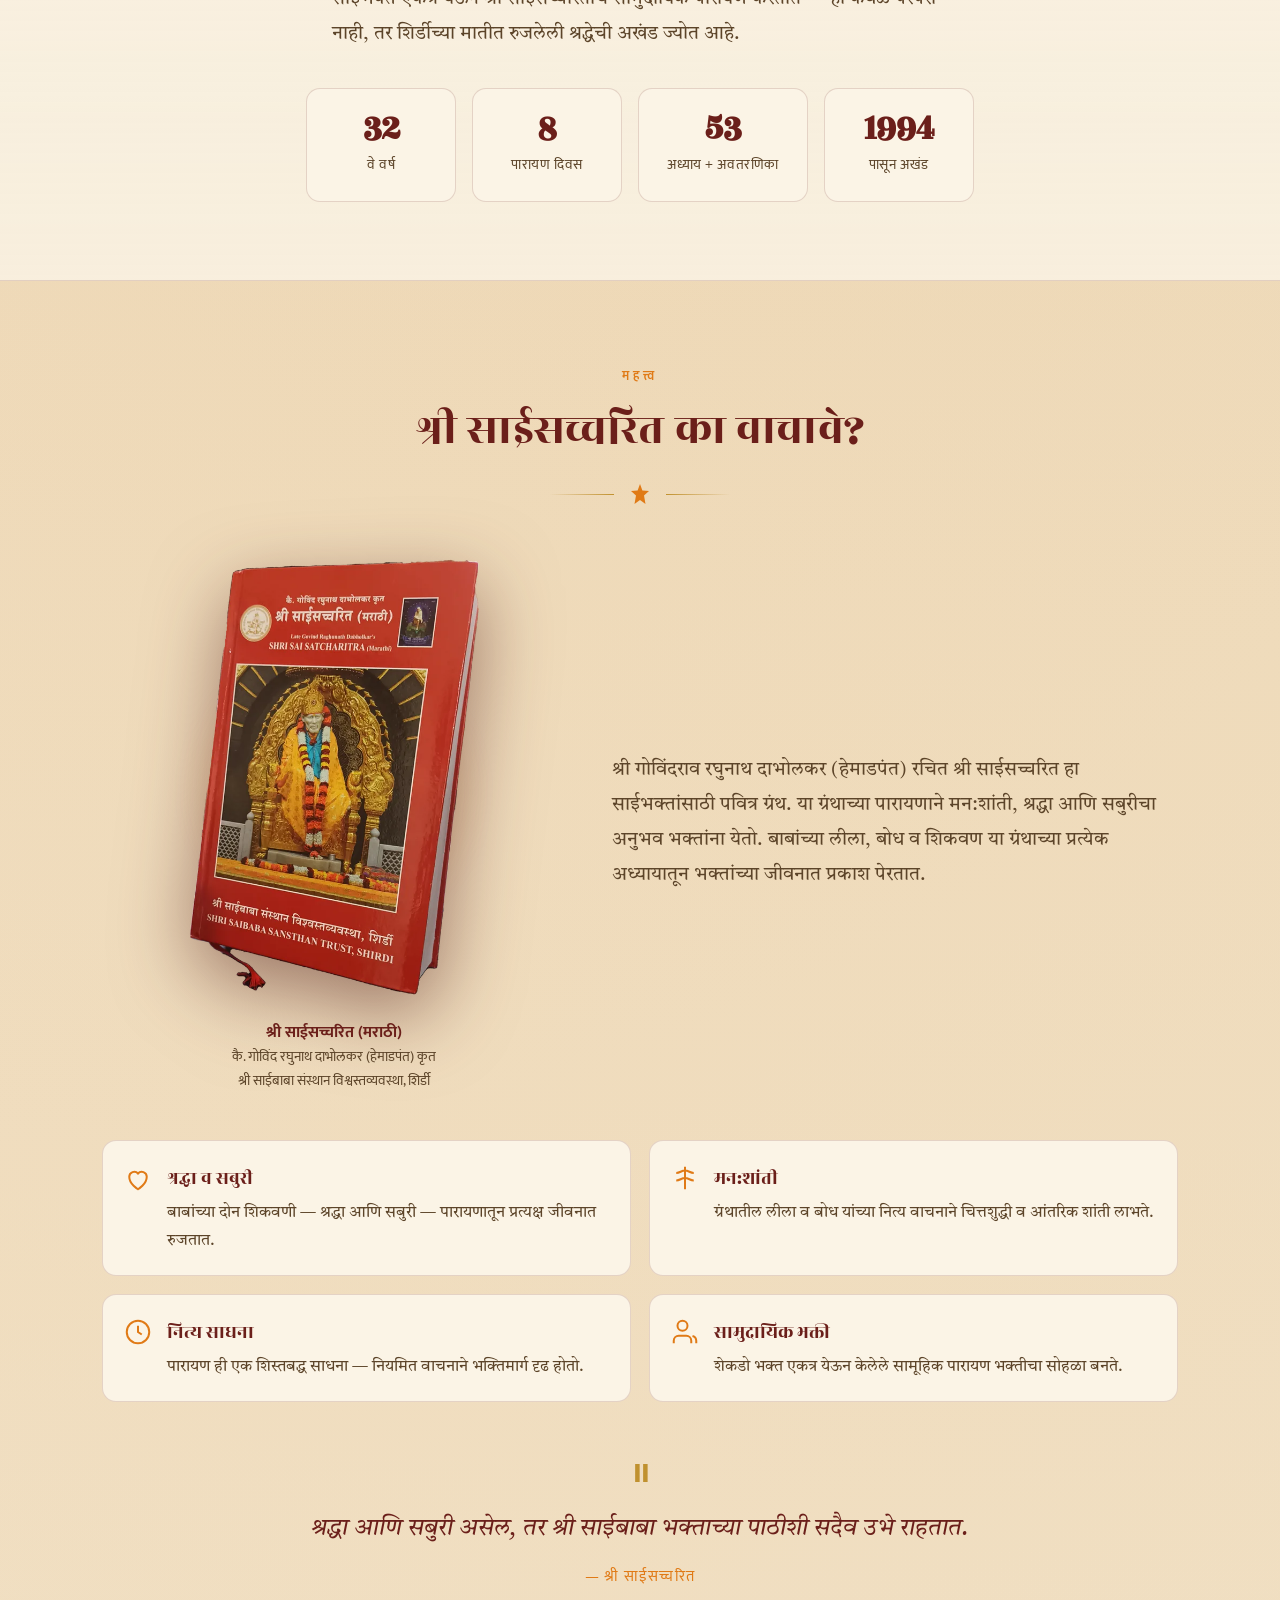
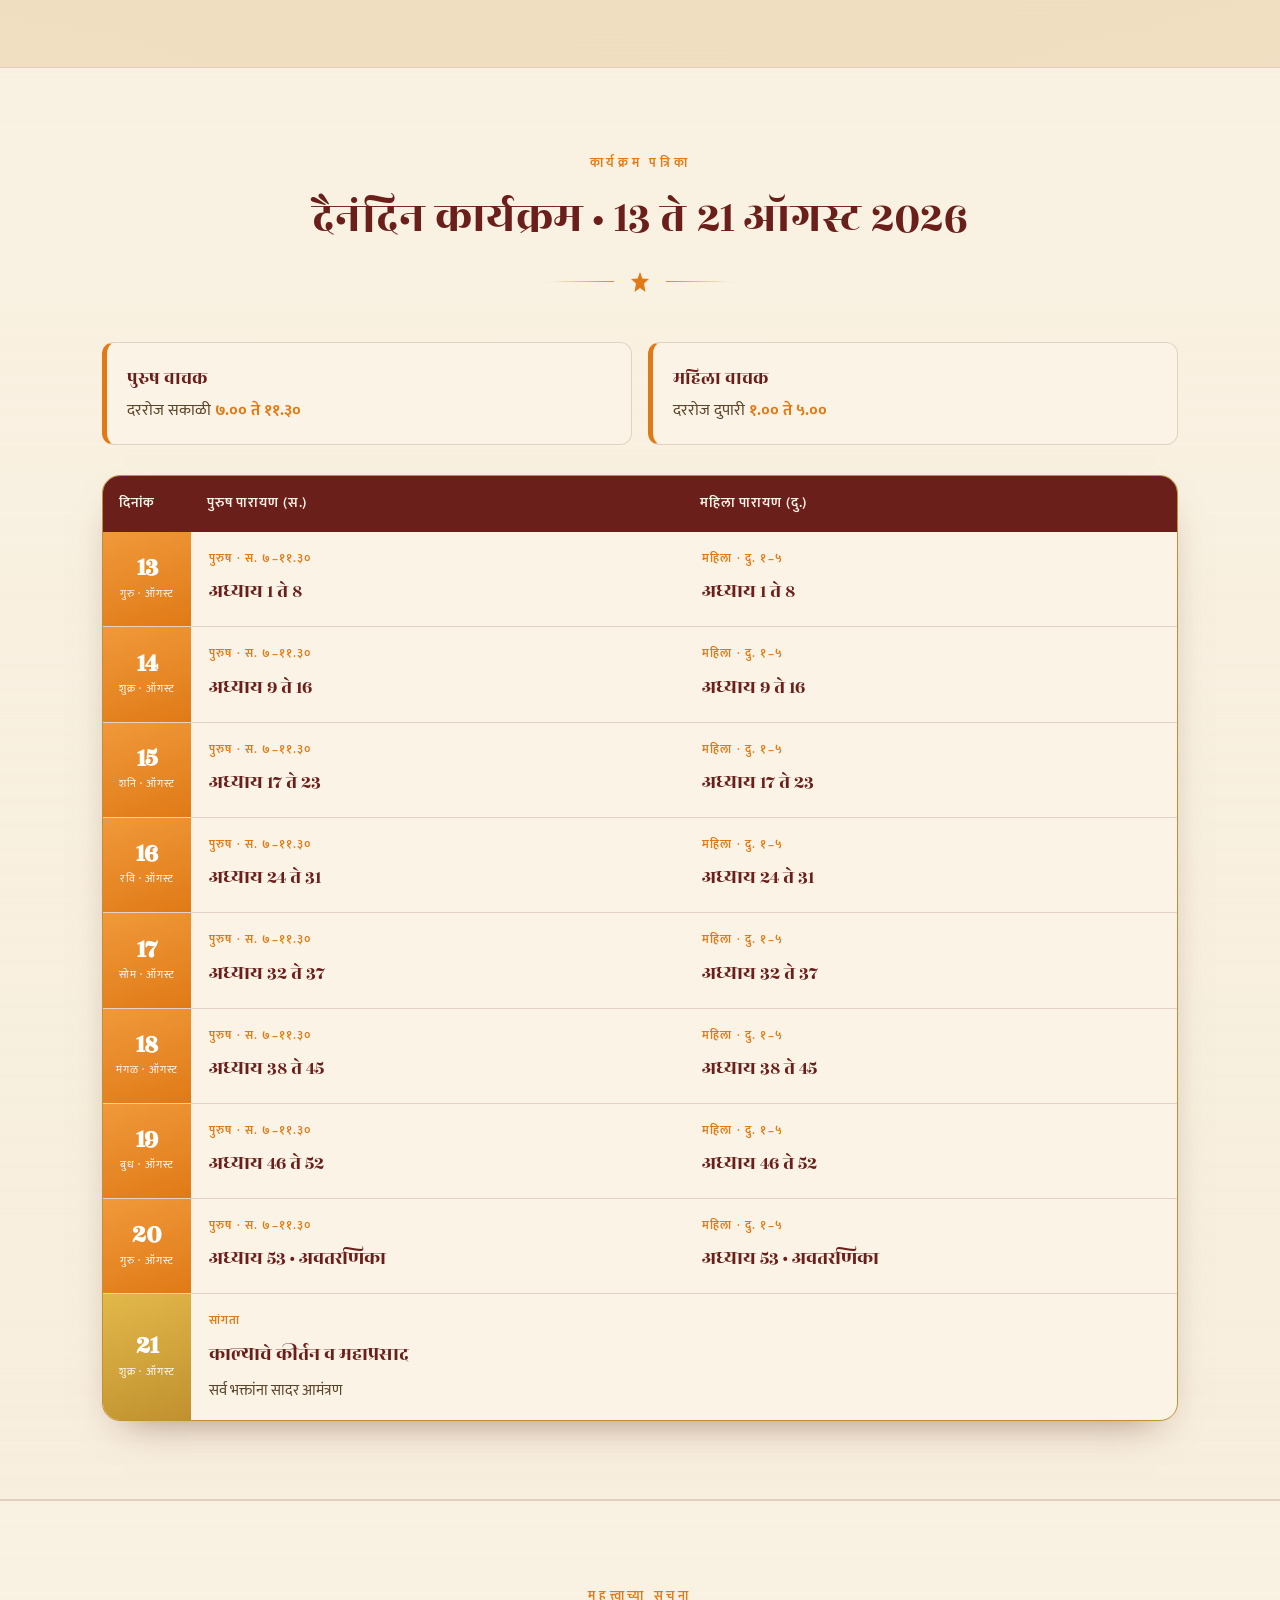
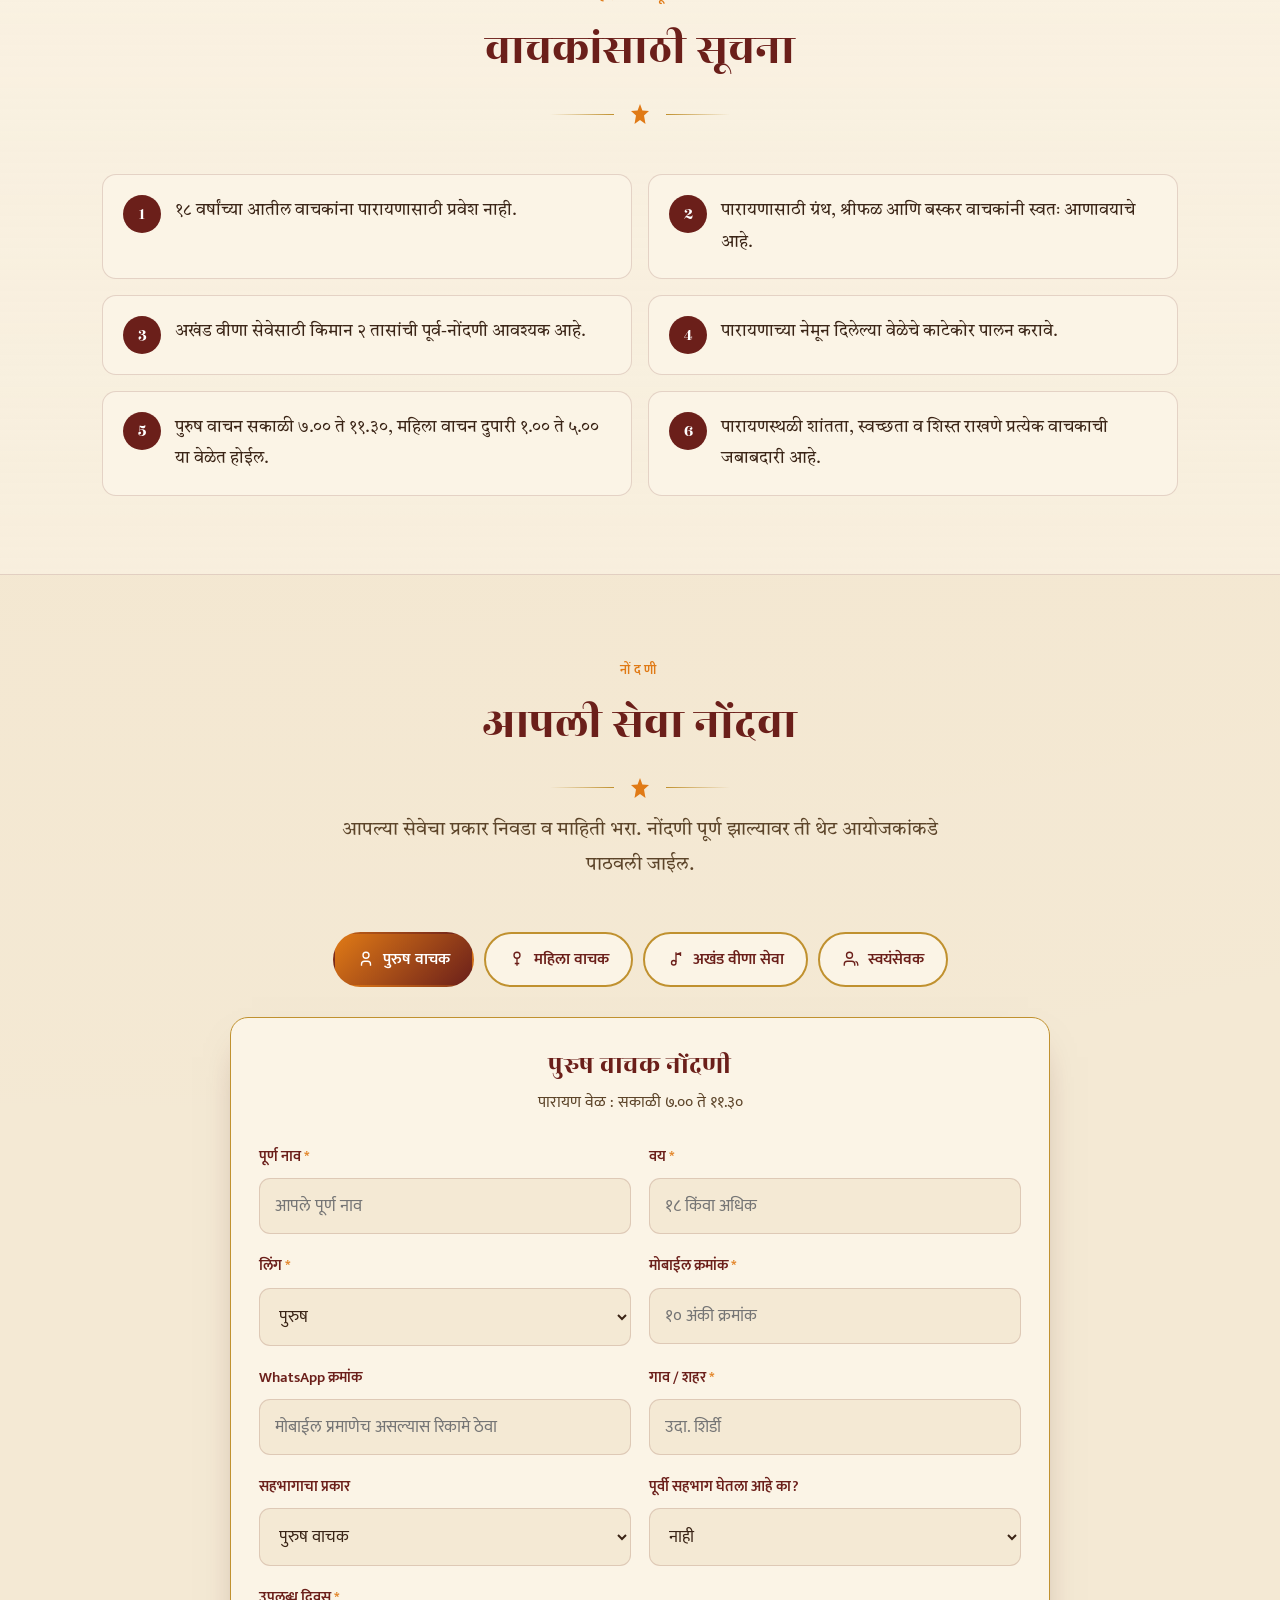
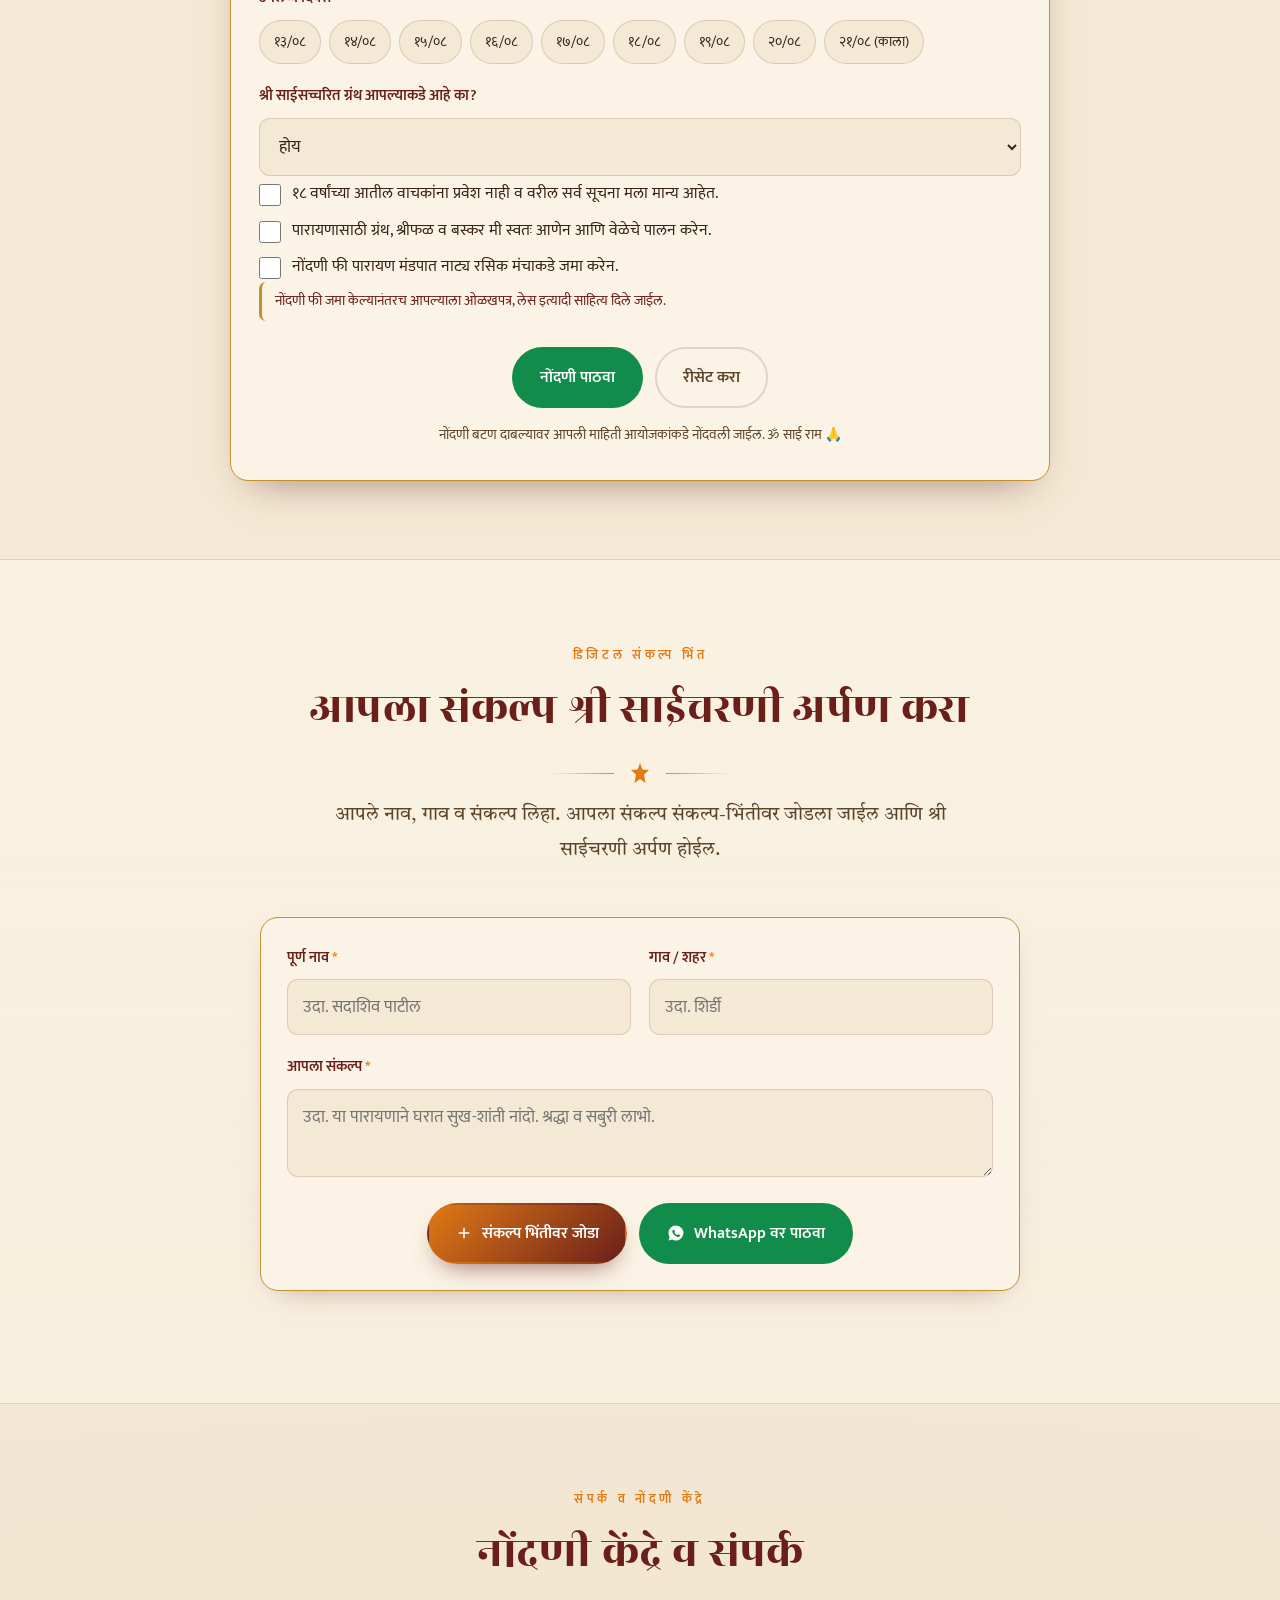
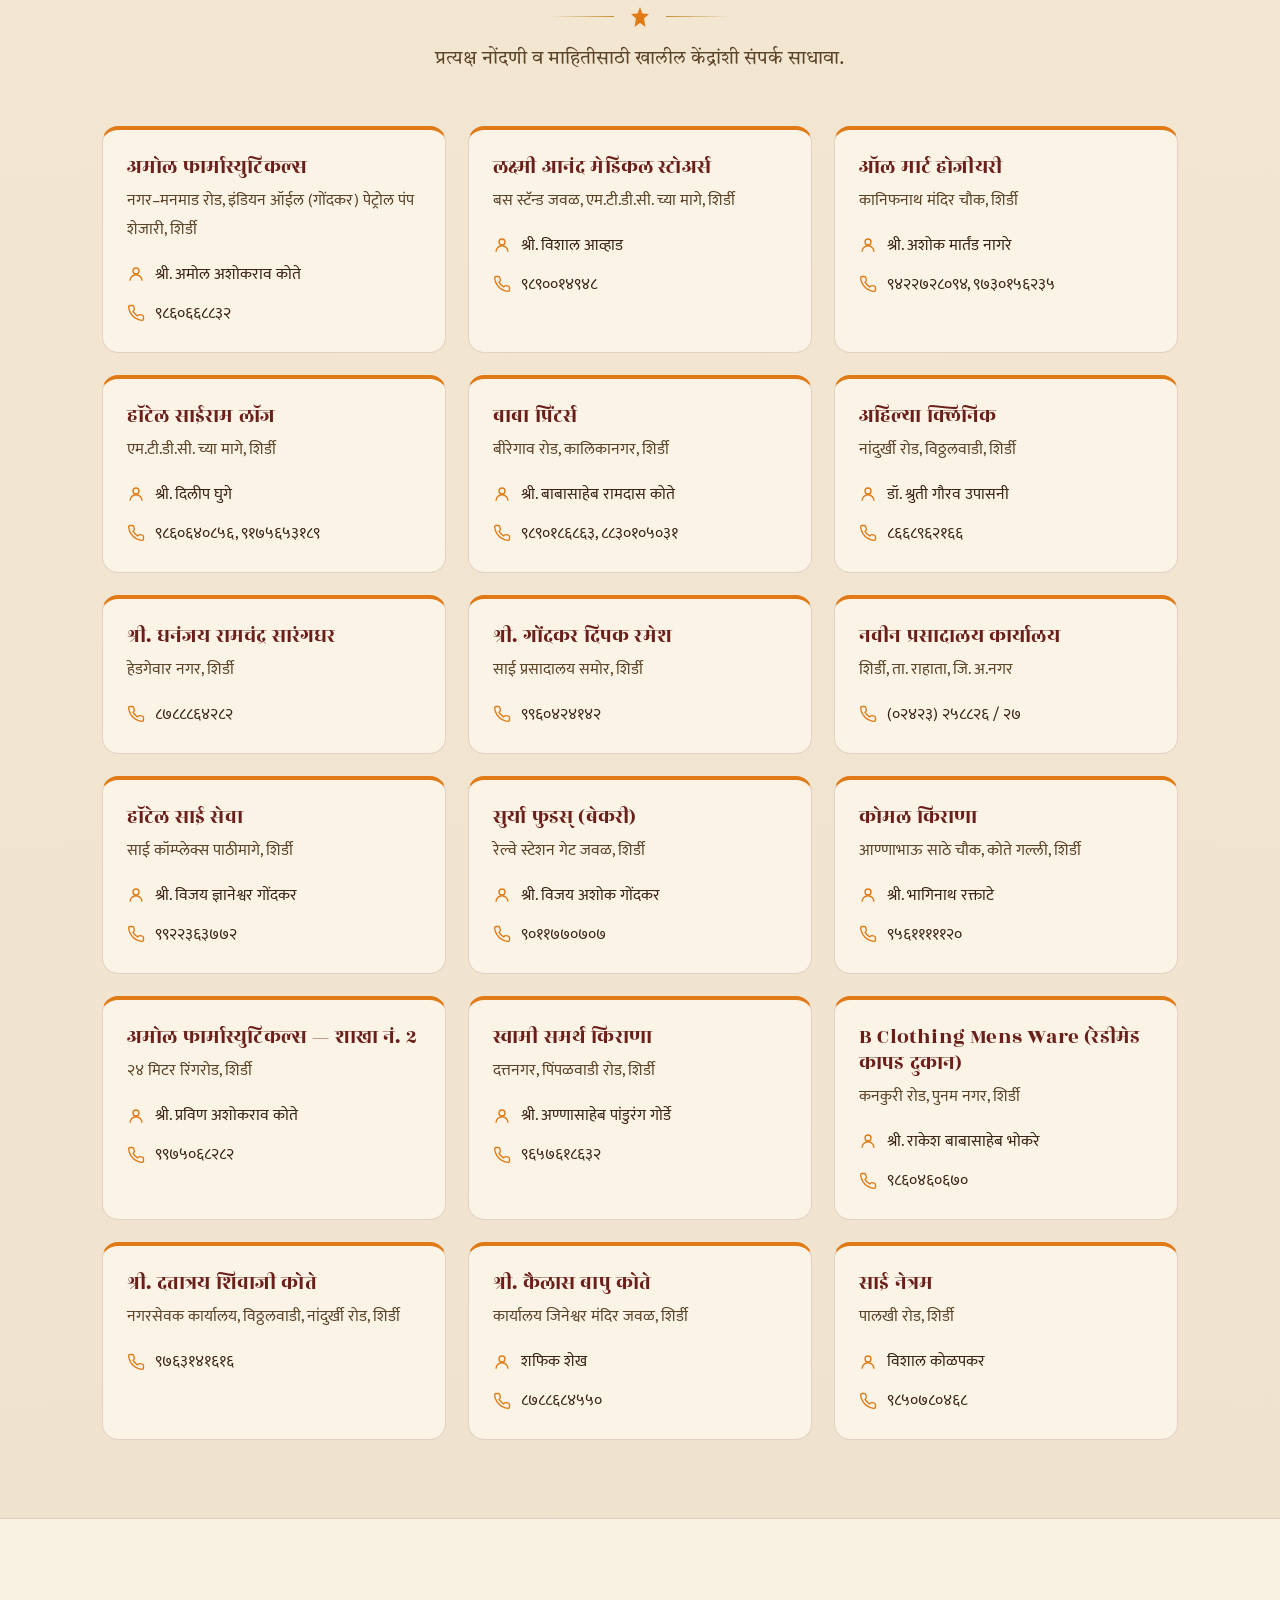
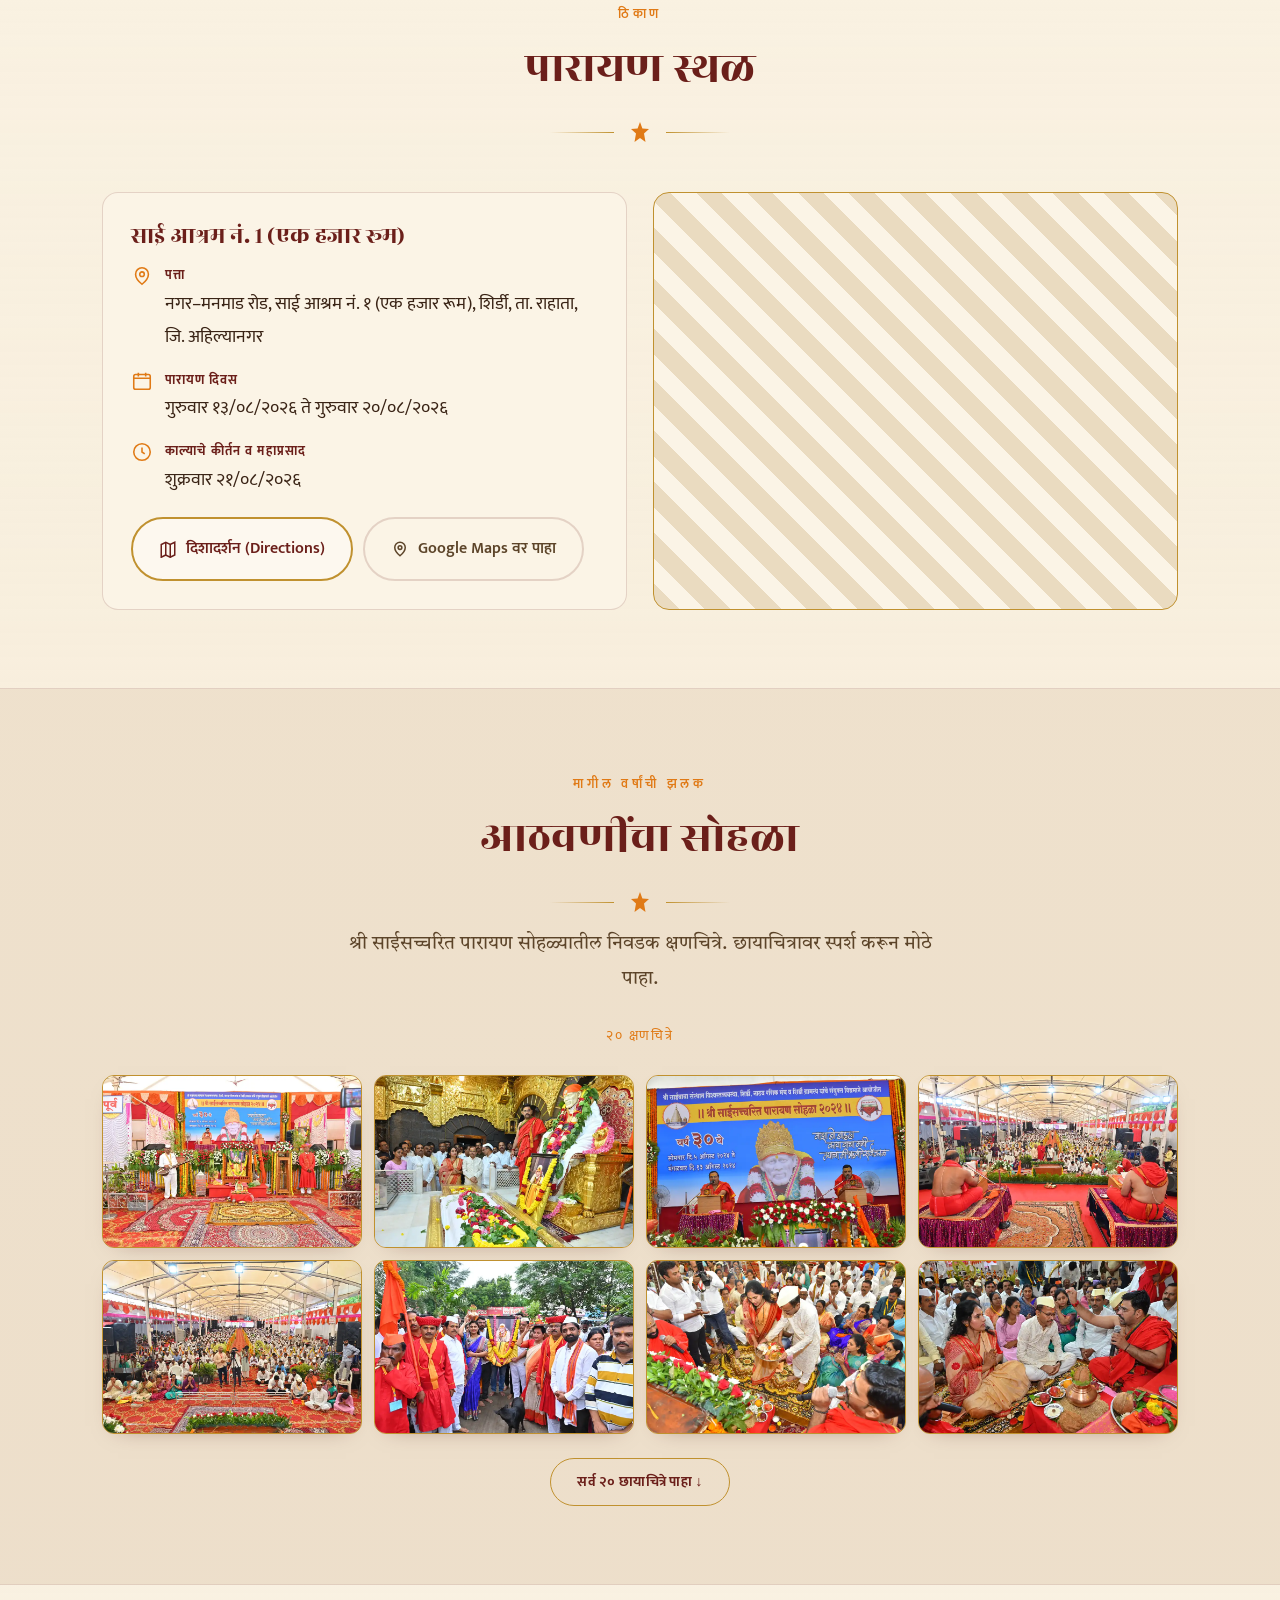
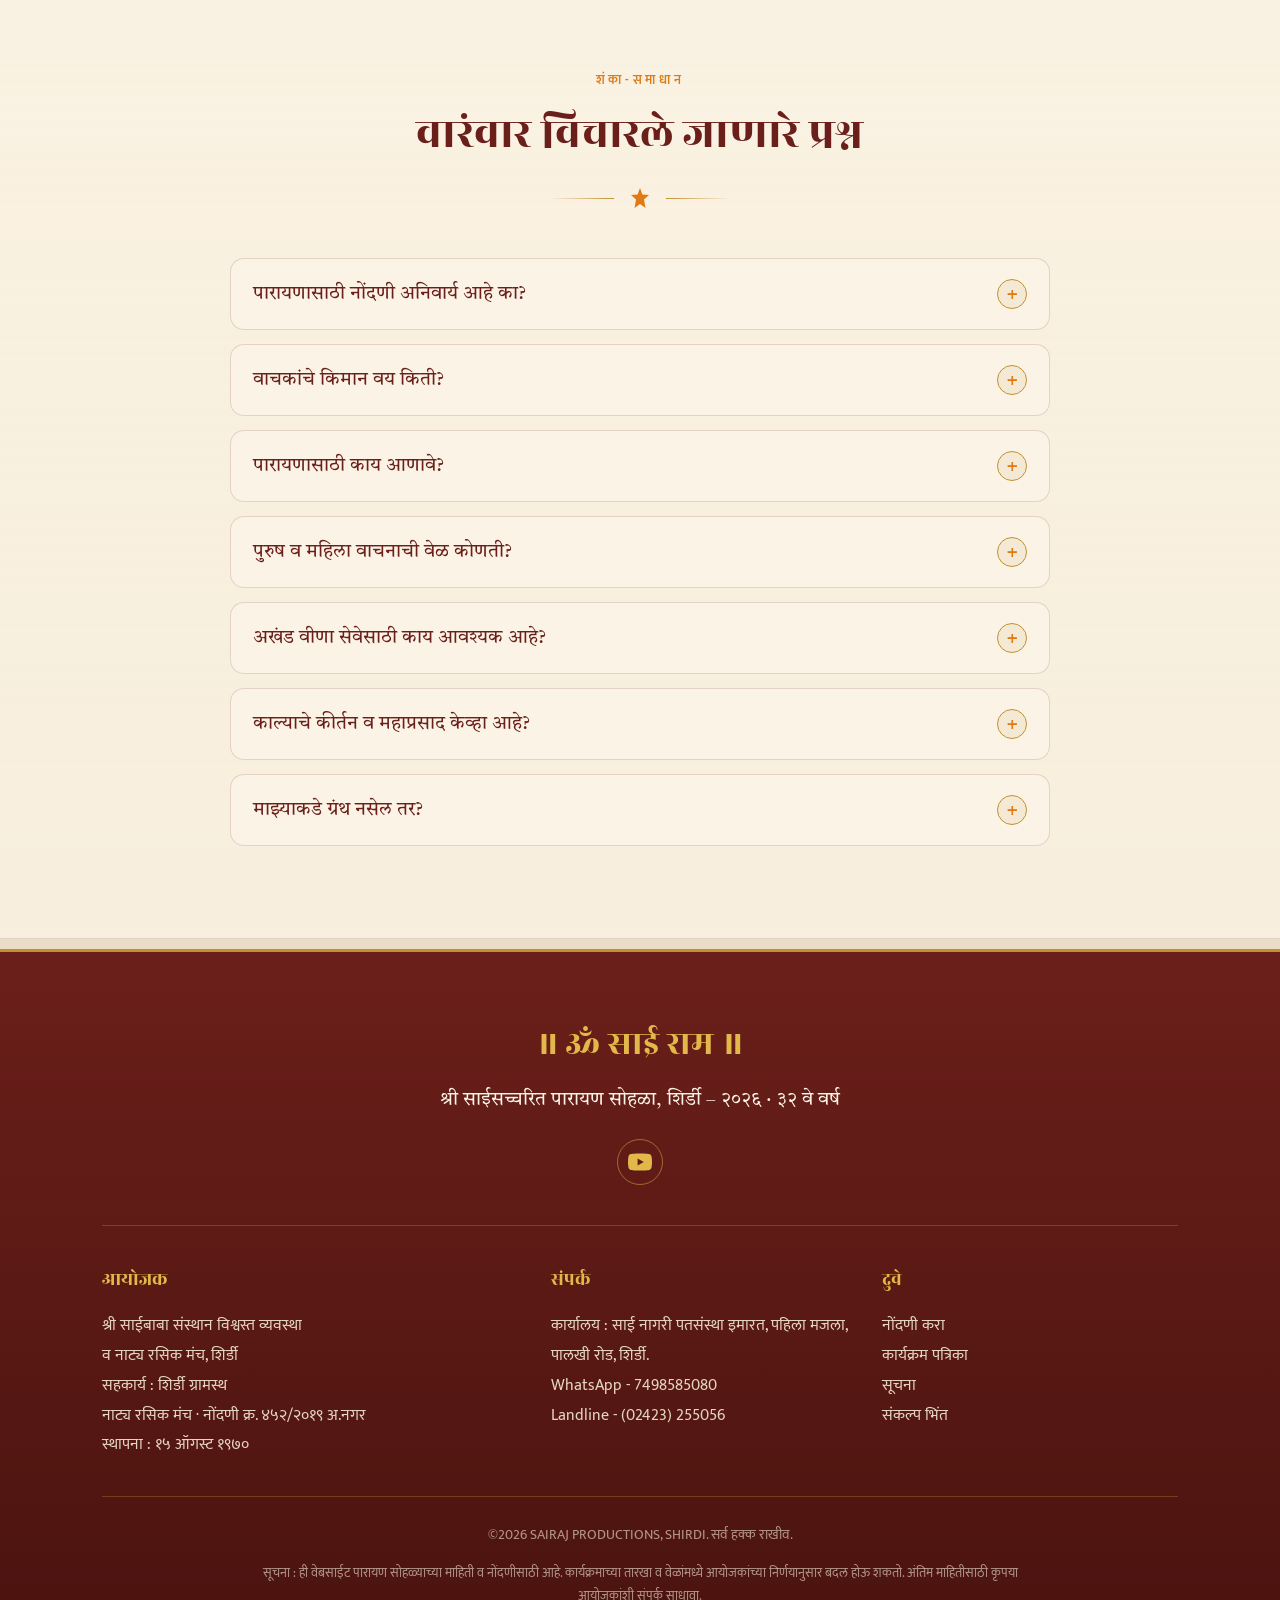
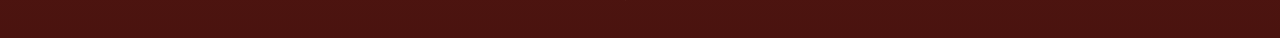
==== commit 5774a924: "Add files via upload" ====
--- a/index.html
+++ b/index.html
@@ -1,5 +1,5 @@
 <!DOCTYPE html>
-<html lang="en">
+<html lang="mr">
 <head>
 <meta charset="UTF-8" />
 <meta name="viewport" content="width=device-width, initial-scale=1.0" />
@@ -100,7 +100,17 @@
       <a href="#centres">केंद्रे</a>
       <a href="#gallery">झलक</a>
       <a href="#faq">प्रश्न</a>
+      <div class="lang-toggle" role="group" aria-label="भाषा निवडा">
+        <button data-set-lang="mr" class="active">मराठी</button>
+        <button data-set-lang="hi">हिंदी</button>
+        <button data-set-lang="en">EN</button>
+      </div>
     </nav>
+    <div class="lang-toggle lang-mobile" role="group" aria-label="भाषा निवडा">
+      <button data-set-lang="mr" class="active">मराठी</button>
+      <button data-set-lang="hi">हिंदी</button>
+      <button data-set-lang="en">EN</button>
+    </div>
     <button class="menu-btn" id="menuBtn" aria-label="मेनू उघडा">
       <svg viewBox="0 0 24 24" fill="none" stroke="currentColor" stroke-width="2" stroke-linecap="round"><path d="M4 6h16M4 12h16M4 18h16"/></svg>
     </button>
@@ -120,6 +130,11 @@
   <a href="#venue">ठिकाण</a>
   <a href="#gallery">मागील वर्षांची झलक</a>
   <a href="#faq">वारंवार विचारले जाणारे प्रश्न</a>
+  <div class="lang-toggle" style="margin:14px auto 0" role="group" aria-label="भाषा">
+    <button data-set-lang="mr" class="active">मराठी</button>
+    <button data-set-lang="hi">हिंदी</button>
+    <button data-set-lang="en">EN</button>
+  </div>
 </div>
 
 <a id="top"></a>
--- a/style.css
+++ b/style.css
@@ -106,6 +106,7 @@
   background:transparent;border:none;padding:6px 12px;border-radius:999px;cursor:pointer;transition:.15s
 }
 .lang-toggle button.active{background:var(--gold);color:var(--maroon-deep)}
+.lang-toggle button:not(.active):hover{background:rgba(255,255,255,.1);color:var(--cream)}
 .lang-mobile{display:none}
 .menu-btn{display:none;background:transparent;border:none;color:var(--cream);cursor:pointer}
 .menu-btn svg{width:28px;height:28px}
